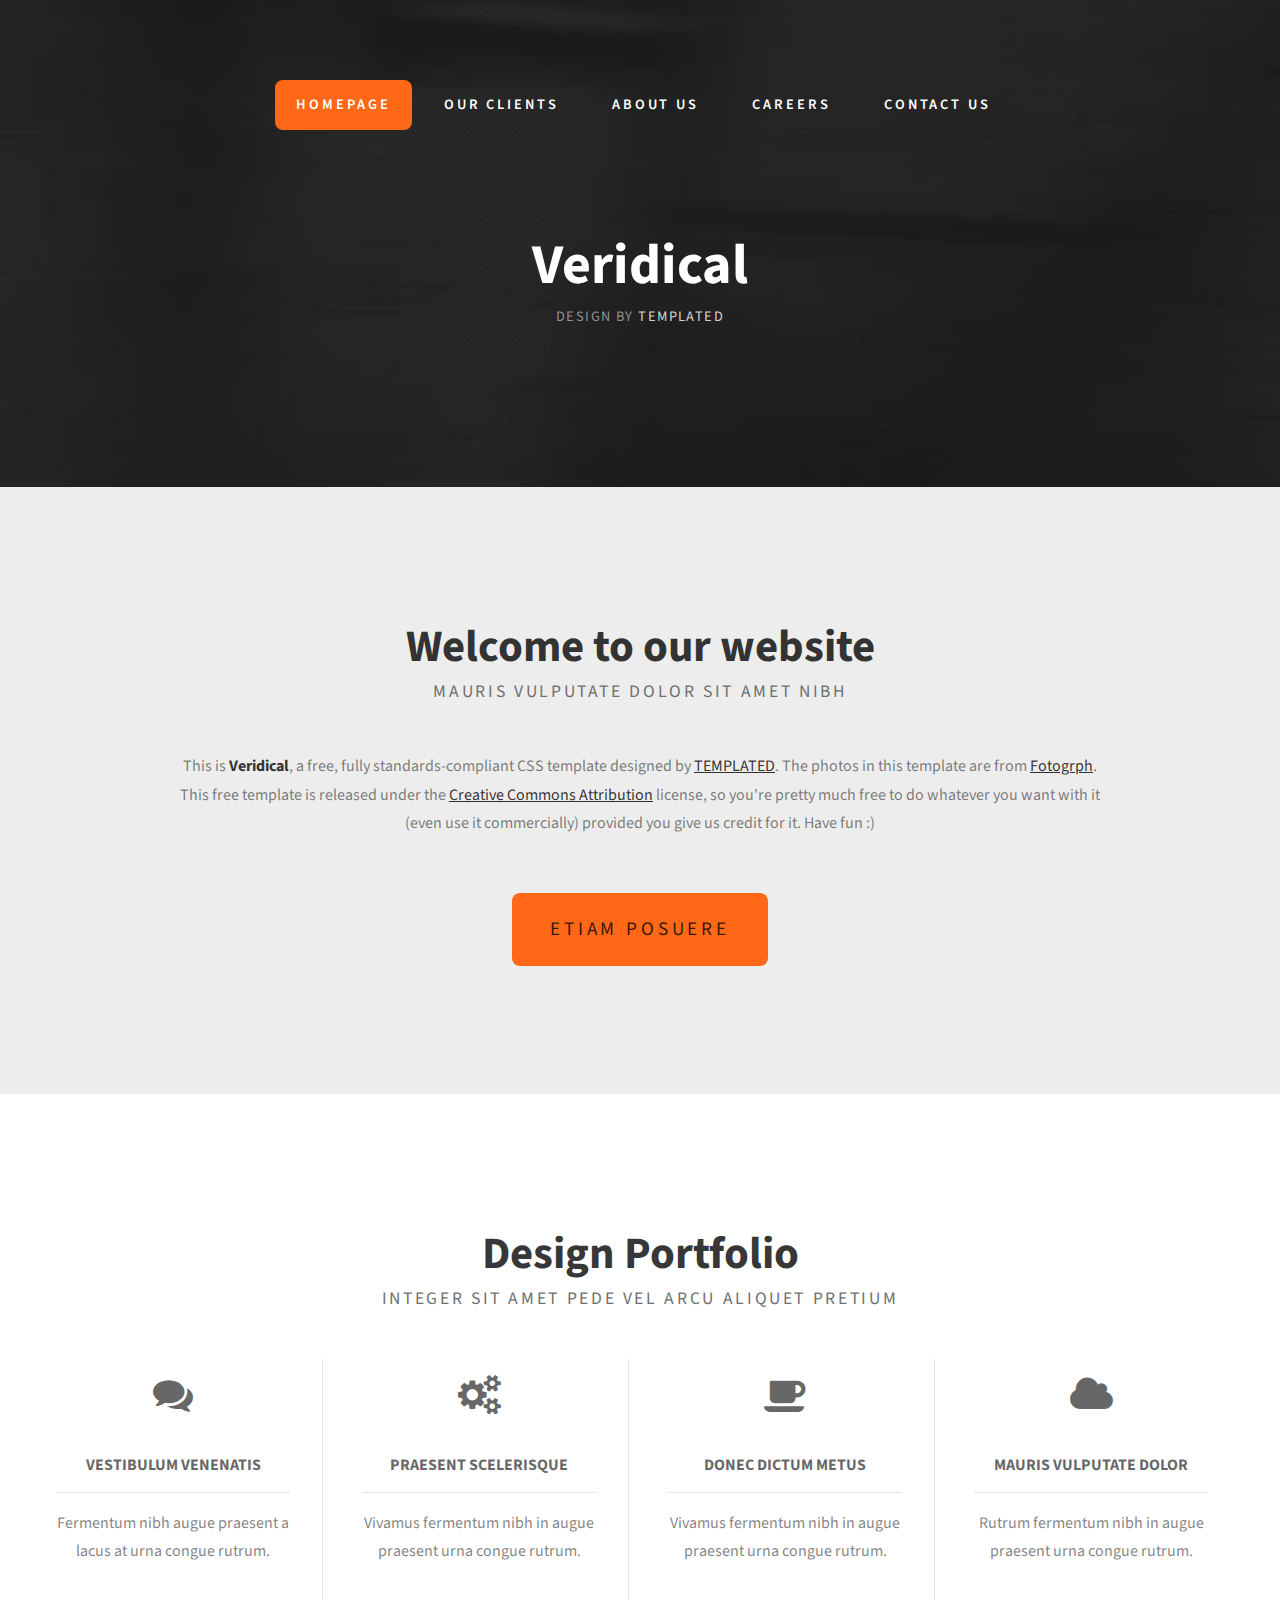
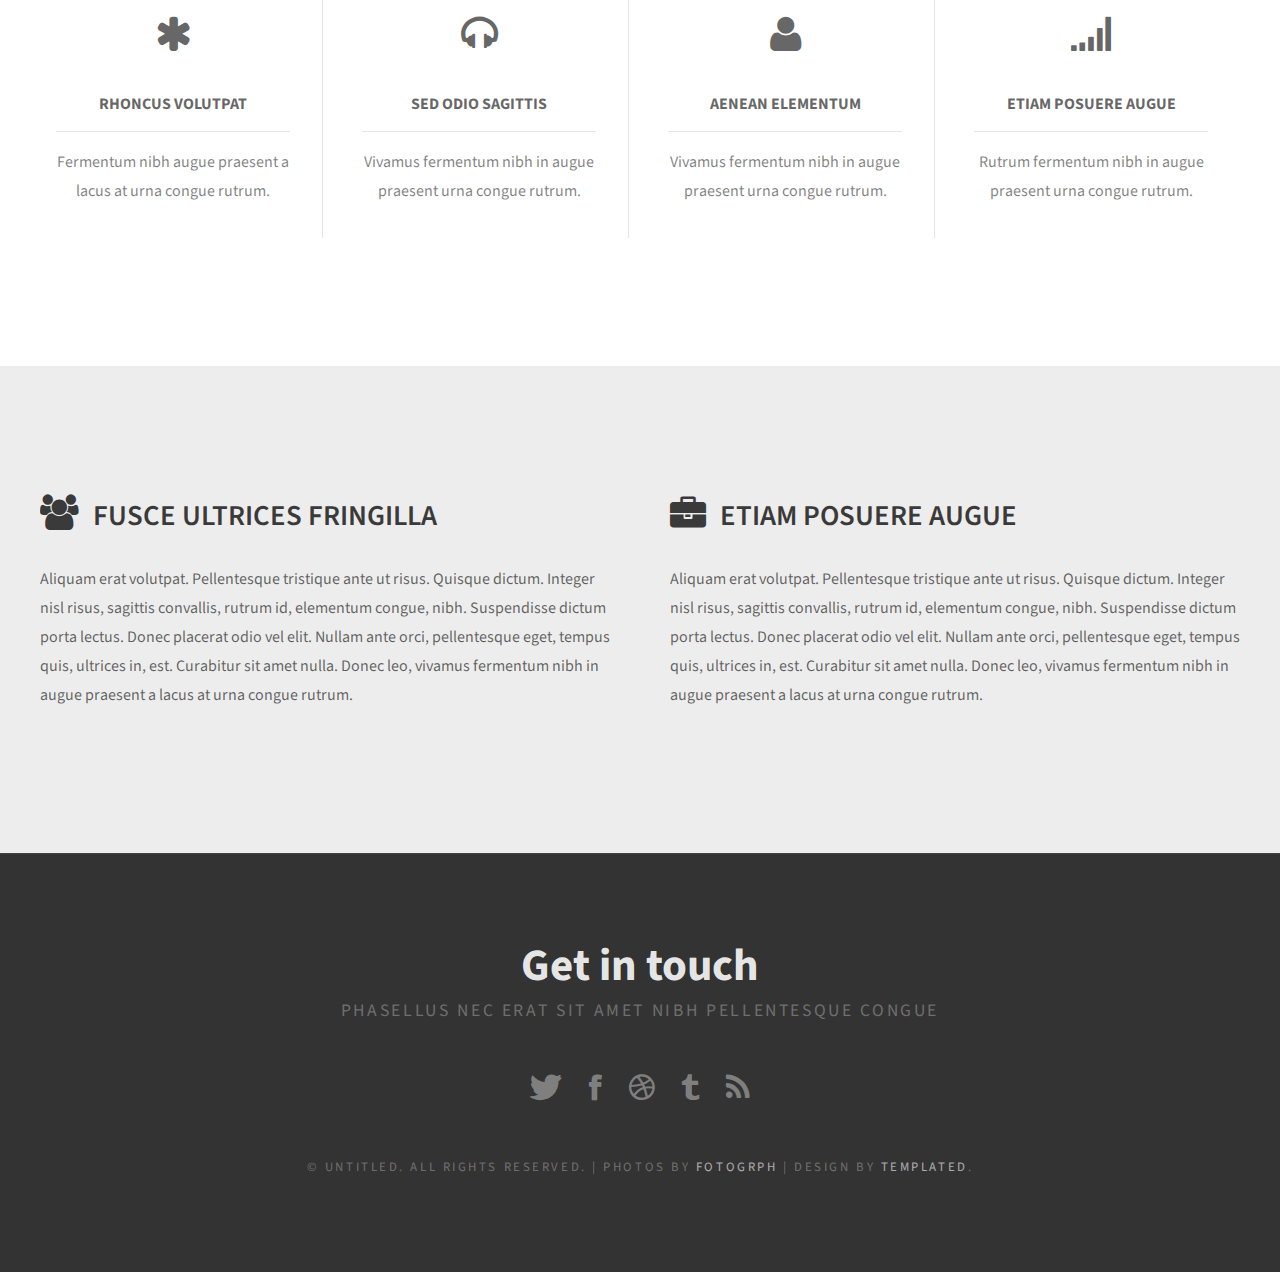
==== index.html @ 0cb5710f "templated" ====
<!DOCTYPE html PUBLIC "-//W3C//DTD XHTML 1.0 Strict//EN" "http://www.w3.org/TR/xhtml1/DTD/xhtml1-strict.dtd">
<!--
Design by TEMPLATED
http://templated.co
Released for free under the Creative Commons Attribution License

Name       : Veridical 
Description: A two-column, fixed-width design with dark color scheme.
Version    : 1.0
Released   : 20131203

-->
<html xmlns="http://www.w3.org/1999/xhtml">
<head>
<meta http-equiv="Content-Type" content="text/html; charset=utf-8" />
<title></title>
<meta name="keywords" content="" />
<meta name="description" content="" />
<link href="http://fonts.googleapis.com/css?family=Source+Sans+Pro:200,300,400,600,700,900" rel="stylesheet" />
<link href="default.css" rel="stylesheet" type="text/css" media="all" />
<link href="fonts.css" rel="stylesheet" type="text/css" media="all" />

<!--[if IE 6]><link href="default_ie6.css" rel="stylesheet" type="text/css" /><![endif]-->

</head>
<body>
<div id="header-wrapper">
	<div id="header" class="container">
		<div id="menu">
			<ul>
				<li class="current_page_item"><a href="#" accesskey="1" title="">Homepage</a></li>
				<li><a href="#" accesskey="2" title="">Our Clients</a></li>
				<li><a href="#" accesskey="3" title="">About Us</a></li>
				<li><a href="#" accesskey="4" title="">Careers</a></li>
				<li><a href="#" accesskey="5" title="">Contact Us</a></li>
			</ul>
		</div>
		<div id="logo">
			<h1><a href="#">Veridical</a></h1>
			<span>Design by <a href="http://templated.co" rel="nofollow">TEMPLATED</a></span> </div>
	</div>
</div>
<div id="wrapper1">
	<div id="welcome" class="container">
		<div class="title">
			<h2>Welcome to our website</h2>
			<span class="byline">Mauris vulputate dolor sit amet nibh</span> </div>
		<div class="content">
			<p>This is <strong>Veridical</strong>, a free, fully standards-compliant CSS template designed by <a href="http://templated.co" rel="nofollow">TEMPLATED</a>. The photos in this template are from <a href="http://fotogrph.com/"> Fotogrph</a>. This free template is released under the <a href="http://templated.co/license">Creative Commons Attribution</a> license, so you're pretty much free to do whatever you want with it (even use it commercially) provided you give us credit for it. Have fun :) </p>
			<a href="#" class="button">Etiam posuere</a> </div>
	</div>
</div>
<div id="wrapper3">
	<div id="portfolio" class="container">
		<div class="title">
			<h2>Design Portfolio</h2>
			<span class="byline">Integer sit amet pede vel arcu aliquet pretium</span> </div>
		<div class="pbox1">
			<div class="column1">
				<div class="box"> <span class="icon icon-comments"></span>
					<h3>Vestibulum venenatis</h3>
					<p>Fermentum nibh augue praesent a lacus at urna congue rutrum.</p>
				</div>
			</div>
			<div class="column2">
				<div class="box"> <span class="icon icon-cogs"></span>
					<h3>Praesent scelerisque</h3>
					<p>Vivamus fermentum nibh in augue praesent urna congue rutrum.</p>
				</div>
			</div>
			<div class="column3">
				<div class="box"> <span class="icon icon-coffee"></span>
					<h3>Donec dictum metus</h3>
					<p>Vivamus fermentum nibh in augue praesent urna congue rutrum.</p>
				</div>
			</div>
			<div class="column4">
				<div class="box"> <span class="icon icon-cloud"></span>
					<h3>Mauris vulputate dolor</h3>
					<p>Rutrum fermentum nibh in augue praesent urna congue rutrum.</p>
				</div>
			</div>
		</div>
		<div class="pbox2">
			<div class="column1">
				<div class="box"> <span class="icon icon-asterisk"></span>
					<h3>Rhoncus volutpat</h3>
					<p>Fermentum nibh augue praesent a lacus at urna congue rutrum.</p>
				</div>
			</div>
			<div class="column2">
				<div class="box"> <span class="icon icon-headphones"></span>
					<h3>Sed odio sagittis</h3>
					<p>Vivamus fermentum nibh in augue praesent urna congue rutrum.</p>
				</div>
			</div>
			<div class="column3">
				<div class="box"> <span class="icon icon-user"></span>
					<h3>Aenean elementum</h3>
					<p>Vivamus fermentum nibh in augue praesent urna congue rutrum.</p>
				</div>
			</div>
			<div class="column4">
				<div class="box"> <span class="icon icon-signal"></span>
					<h3>Etiam posuere augue</h3>
					<p>Rutrum fermentum nibh in augue praesent urna congue rutrum.</p>
				</div>
			</div>
		</div>
	</div>
</div>
<div id="wrapper2">
	<div id="featured" class="container">
		<div class="box1">
			<h2><span class="icon icon-group"></span>Fusce ultrices fringilla</h2>
			<p>Aliquam erat volutpat. Pellentesque tristique ante ut risus. Quisque dictum. Integer nisl risus, sagittis convallis, rutrum id, elementum congue, nibh. Suspendisse dictum porta lectus. Donec placerat odio vel elit. Nullam ante orci, pellentesque eget, tempus quis, ultrices in, est. Curabitur sit amet nulla. Donec leo, vivamus fermentum nibh in augue praesent a lacus at urna congue rutrum.</p>
		</div>
		<div class="box2">
			<h2><span class="icon icon-briefcase"></span>Etiam posuere augue</h2>
			<p>Aliquam erat volutpat. Pellentesque tristique ante ut risus. Quisque dictum. Integer nisl risus, sagittis convallis, rutrum id, elementum congue, nibh. Suspendisse dictum porta lectus. Donec placerat odio vel elit. Nullam ante orci, pellentesque eget, tempus quis, ultrices in, est. Curabitur sit amet nulla. Donec leo, vivamus fermentum nibh in augue praesent a lacus at urna congue rutrum.</p>
		</div>
	</div>
</div>
<div id="copyright">
	<div class="title">
		<h2>Get in touch</h2>
		<span class="byline">Phasellus nec erat sit amet nibh pellentesque congue</span> </div>
	<ul class="contact">
		<li><a href="#" class="icon icon-twitter"><span>Twitter</span></a></li>
		<li><a href="#" class="icon icon-facebook"><span></span></a></li>
		<li><a href="#" class="icon icon-dribbble"><span>Pinterest</span></a></li>
		<li><a href="#" class="icon icon-tumblr"><span>Google+</span></a></li>
		<li><a href="#" class="icon icon-rss"><span>Pinterest</span></a></li>
	</ul>
	<p>&copy; Untitled. All rights reserved. | Photos by <a href="http://fotogrph.com/">Fotogrph</a> | Design by <a href="http://templated.co" rel="nofollow">TEMPLATED</a>.</p>
</div>
</body>
</html>
---- default.css ----
html, body
	{
		height: 100%;
	}
	
	body
	{
		margin: 0px;
		padding: 0px;
		background: #333333;
		font-family: 'Source Sans Pro', sans-serif;
		font-size: 12pt;
		font-weight: 400;
		color: #000000;
	}
	
	
	h1, h2, h3
	{
		margin: 0;
		padding: 0;
	}
	
	p, ol, ul
	{
		margin-top: 0;
	}
	
	ol, ul
	{
		padding: 0;
		list-style: none;
	}
	
	p
	{
		line-height: 180%;
	}
	
	strong
	{
	}
	
	a
	{
		color: #0000FF;
	}
	
	a:hover
	{
		text-decoration: none;
	}
	

	.container
	{
		margin: 0px auto;
		width: 1200px;
	}
	

/*********************************************************************************/
/* Form Style                                                                    */
/*********************************************************************************/

		form
		{
		}
		
			form label
			{
				display: block;
				text-align: left;
				margin-bottom: 0.5em;
			}
			
			form .submit
			{
				margin-top: 2em;
				background: #8DCB89;
				border-radius: 8px;
				line-height: 1.5em;
				font-size: 1.3em;
			}
		
			form input.text,
			form select,
			form textarea
			{
				position: relative;
				-webkit-appearance: none;
				display: block;
				border: 0;
				background: #fff;
				background: rgba(255,255,255,0.75);
				width: 90%;
				border-radius: 0.50em;
				margin: 1em 0em;
				padding: 1em 1em;
				box-shadow: inset 0 0.1em 0.1em 0 rgba(0,0,0,0.05);
				border: solid 1px rgba(0,0,0,0.15);
				-moz-transition: all 0.35s ease-in-out;
				-webkit-transition: all 0.35s ease-in-out;
				-o-transition: all 0.35s ease-in-out;
				-ms-transition: all 0.35s ease-in-out;
				transition: all 0.35s ease-in-out;
				font-family: 'Source Sans Pro', sans-serif;
				font-size: 1em;
				outline: none;
			}

				form input.text:hover,
				form select:hover,
				form textarea:hover
				{
				}

				form input.text:focus,
				form select:focus,
				form textarea:focus
				{
					box-shadow: 0 0 2px 1px #E0E0E0;
					background: #fff;
				}
				
				form textarea
				{
					min-height: 10em;
				}

				form .formerize-placeholder
				{
					color: #555 !important;
				}

				form ::-webkit-input-placeholder
				{
					color: #555 !important;
				}

				form :-moz-placeholder
				{
					color: #555 !important;
				}

				form ::-moz-placeholder
				{
					color: #555 !important;
				}

				form :-ms-input-placeholder
				{
					color: #555 !important;
				}

				form ::-moz-focus-inner
				{
					border: 0;
				}


/*********************************************************************************/
/* Image Style                                                                   */
/*********************************************************************************/

	.image
	{
		display: inline-block;
		border: 1px solid rgba(0,0,0,.1);
	}
	
	.image img
	{
		display: block;
		width: 100%;
	}
	
	.image-full
	{
		display: block;
		width: 100%;
		margin: 0 0 3em 0;
	}
	
	.image-left
	{
		float: left;
		margin: 0 2em 2em 0;
	}
	
	.image-centered
	{
		display: block;
		margin: 0 0 2em 0;
	}
	
	.image-centered img
	{
		margin: 0 auto;
		width: auto;
	}

/*********************************************************************************/
/* List Styles                                                                   */
/*********************************************************************************/

	ul.style1
	{
	}


/*********************************************************************************/
/* Social Icon Styles                                                            */
/*********************************************************************************/

	ul.contact
	{
		margin: 0;
		padding: 0em 0em 3em 0em;
		list-style: none;
	}
	
	ul.contact li
	{
		display: inline-block;
		padding: 0em 0.50em;
		font-size: 1.5em;
	}
	
	ul.contact li span
	{
		display: none;
		margin: 0;
		padding: 0;
	}
	
	ul.contact li a
	{
	}

	ul.contact li a:hover:before
	{
		color: #FFF;
	}
	
	ul.contact li a:before
	{
		display: inline-block;
		text-align: center;
		color: rgba(255,255,255,.4);
	}
	

/*********************************************************************************/
/* Button Style                                                                  */
/*********************************************************************************/

	.button
	{
		display: inline-block;
		margin-top: 2em;
		padding: 1em 2em 1em 2em;
		background: #ff6816;
		border-radius: 8px;
		letter-spacing: 0.20em;
		line-height: 1.8em;
		text-decoration: none;
		text-transform: uppercase;
		font-weight: 400;
		font-size: 1.2em;
		color: #FFF;
	}
	
	.button:before
	{
		display: inline-block;
		background: #8DCB89;
		margin-right: 1em;
		width: 40px;
		height: 40px;
		line-height: 40px;
		border-radius: 20px;
		text-align: center;
		color: #272925;
	}
	
	.button-small
	{
		padding: 0.9em 2em;
		background: #8DCB89;
		border-radius: 5px;
		line-height: 1.8em;
		font-size: 1em;
	}
		
/*********************************************************************************/
/* Heading Titles                                                                */
/*********************************************************************************/

	.title
	{
		margin-bottom: 3em;
	}
	
	.title h2
	{
		font-size: 2.8em;
		color: rgba(255,255,255,0.9);
	}
	
	.title .byline
	{
		letter-spacing: 0.15em;
		text-transform: uppercase;
		font-weight: 400;
		font-size: 1.1em;
		color: #6F6F6F;
	}

/*********************************************************************************/
/* Header                                                                        */
/*********************************************************************************/

	#header-wrapper
	{
		overflow: hidden;
		padding: 5em 0em;
		background: #8DCB89 url(images/header.jpg) no-repeat center;
		background-size: cover;
	}

	#header
	{
	}

/*********************************************************************************/
/* Logo                                                                          */
/*********************************************************************************/

	#logo
	{
		padding: 5em 0em;
		text-align: center;
	}
	
	#logo h1
	{
		font-size: 3.5em;
	}
	
	#logo a
	{
		text-decoration: none;
		color: #FFF;
	}
	
	#logo span
	{
		letter-spacing: 0.10em;
		text-transform: uppercase;
		font-size: 0.90em;
		color: rgba(255,255,255,0.5);
	}

	#logo span a
	{
		color: rgba(255,255,255,0.8);
	}
	
	

/*********************************************************************************/
/* Menu                                                                          */
/*********************************************************************************/

	#menu
	{
	}
	
	#menu ul
	{
		text-align: center;
	}
	
	#menu li
	{
		display: inline-block;
	}
	
	#menu li a, #menu li span
	{
		display: inline-block;
		margin-left: 0.50em;
		padding: 1em 1.5em;
		letter-spacing: 0.20em;
		text-decoration: none;
		font-size: 0.90em;
		font-weight: 600;
		text-transform: uppercase;
		outline: 0;
		color: #FFF;
	}
	
	#menu li:hover a, #menu li.active a, #menu li.active span
	{
	}
	
	#menu .current_page_item a
	{
		background: #ff6816;
		border-radius: 8px;
		color: #FFF;
	}
	

/*********************************************************************************/
/* Banner                                                                        */
/*********************************************************************************/

	#banner
	{
	}

/*********************************************************************************/
/* Wrapper                                                                       */
/*********************************************************************************/

	#wrapper1
	{
		background: #EDEDED;
	}

	#wrapper2
	{
		background: #EDEDED;
	}

	#wrapper3
	{
		overflow: hidden;
		padding: 8em 0em;
		background: #FFF;
	}
	
	#wrapper4
	{
		overflow: hidden;
		padding: 8em 0em;
		background: #E74E59;
	}

/*********************************************************************************/
/* Welcome                                                                       */
/*********************************************************************************/

	#welcome
	{
		overflow: hidden;
		padding: 8em 0em;
		text-align: center;
		color: rgba(0,0,0,0.5);
	}
	
	#welcome .content
	{
		padding: 0em 8em;
	}

	#welcome .title
	{
		text-align: center;
	}

	#welcome .title h2
	{
		color: rgba(0,0,0,0.8);
	}
	
	#welcome a,
	#welcome strong
	{
		color: rgba(0,0,0,0.8);
	}

/*********************************************************************************/
/* Page                                                                          */
/*********************************************************************************/

	#page
	{
	}

/*********************************************************************************/
/* Content                                                                       */
/*********************************************************************************/

	#content
	{
	}

/*********************************************************************************/
/* Sidebar                                                                       */
/*********************************************************************************/

	#sidebar
	{
	}

/*********************************************************************************/
/* Footer                                                                        */
/*********************************************************************************/

	#footer
	{
		text-align: center;
	}

	
	#footer .title span
	{
		color: rgba(255,255,255,0.4);
	}

/*********************************************************************************/
/* Copyright                                                                     */
/*********************************************************************************/

	#copyright
	{
		overflow: hidden;
		padding: 5em 0em;
		border-top: 1px solid rgba(255,255,255,0.08);
		text-align: center;
	}
	
	#copyright p
	{
		letter-spacing: 0.20em;
		text-align: center;
		text-transform: uppercase;
		font-size: 0.80em;
		color: rgba(255,255,255,0.3);
	}
	
	#copyright a
	{
		text-decoration: none;
		color: rgba(255,255,255,0.6);
	}

/*********************************************************************************/
/* Newsletter                                                                    */
/*********************************************************************************/

	#newsletter
	{
		overflow: hidden;
		padding: 8em 0em;
		background: #EDEDED;
		text-align: center;
	}
	
	#newsletter .title h2
	{
		color: rgba(0,0,0,0.8);
	}
	
	#newsletter .content
	{
		width: 600px;
		margin: 0px auto;
	}
	
/*********************************************************************************/
/* Portfolio                                                                     */
/*********************************************************************************/

	#portfolio
	{
	}
	
	#portfolio .pbox1,
	#portfolio .pbox2
	{
		overflow: hidden;
	}
	
	#portfolio .box
	{
		padding: 1em 2em 1em 1em;
		text-align: center;
		color: rgba(0,0,0,0.5);
	}
	
	#portfolio h3
	{
		display: block;
		margin-bottom: 1em;
		padding-bottom: 1em;
		border-bottom: 1px solid rgba(0,0,0,0.1);
		text-transform: uppercase;
		font-size: 1em;
		color: rgba(0,0,0,0.6);
	}

	#portfolio .title
	{
		text-align: center;
	}

	#portfolio .title h2
	{
		color: rgba(0,0,0,0.8);
	}

	#portfolio .icon
	{
		display: block;
		margin-bottom: 1em;
		font-size: 2em;
		color: rgba(0,0,0,0.6);
	}
	
	.column1,
	.column2,
	.column3,
	.column4
	{
		width: 282px;
	}
	
	.column1,
	.column2,
	.column3
	{
		float: left;
		margin-right: 23px;
		border-right: 1px solid rgba(0,0,0,0.1);
	}
	
	.column4
	{
		float: right;
	}
	
/*********************************************************************************/
/* Featured                                                                     */
/*********************************************************************************/

	#featured
	{
		overflow: hidden;
		padding: 8em 0em;
	}
	
	#featured .box1,
	#featured .box2
	{
		width: 570px;
		color: rgba(0,0,0,0.6);
	}
	
	#featured .box1
	{
		float: left;
	}

	#featured .box2
	{
		float: right;
	}

	#featured .box1 h2,
	#featured .box2 h2
	{
		margin-bottom: 1em;
		text-transform: uppercase;
		font-size: 1.8em;
		font-weight: 600;
		color: #3a3a3a;
	}
	
	#featured .box1 span,
	#featured .box2 span
	{
		padding-right: 0.50em;
	}
---- fonts.css ----
@charset 'UTF-8';

@font-face
{
	font-family: 'FontAwesome';
	src: url('fonts/fontawesome-webfont.eot?v=3.0.1');
	src: url('fonts/fontawesome-webfont.eot?#iefix&v=3.0.1') format('embedded-opentype'),
	     url('fonts/fontawesome-webfont.woff?v=3.0.1') format('woff'),
	     url('fonts/fontawesome-webfont.ttf?v=3.0.1') format('truetype'),
	     url('fonts/fontawesome-webfont.svg#FontAwesome') format('svg');
	font-weight: normal;
	font-style: normal;
}

@font-face
{
	font-family: 'Font-Awesome-Social';
	src: url('fonts/fontawesome-social-webfont.eot');
	src: url('fonts/fontawesome-social-webfont.eot?#iefix') format('embedded-opentype'),
	     url('fonts/fontawesome-social-webfont.woff') format('woff'),
		 url('fonts/fontawesome-social-webfont.ttf') format('truetype'),
		 url('fonts/fontawesome-social-webfont.svg#Font-Awesome-More') format('svg');
	font-weight: normal;
	font-style: normal;
}

/*********************************************************************************/
/* Icons                                                                         */
/*********************************************************************************/

	/*
		Powered by:
		
		Font Awesome (http://fortawesome.github.com/Font-Awesome/)
		Font Awesome More (http://gregoryloucas.github.com/Font-Awesome-More/)
	*/

	.icon
	{
		text-decoration: none;
	}

		.icon:before
		{
			font-size: 1.25em;
			text-decoration: none;
			font-family: FontAwesome;
			font-weight: normal;
			font-style: normal;
			-webkit-text-rendering: optimizeLegibility;
			-moz-text-rendering: optimizeLegibility;
			-ms-text-rendering: optimizeLegibility;
			-o-text-rendering: optimizeLegibility;
			text-rendering: optimizeLegibility;
			-webkit-font-smoothing: antialiased;
			-moz-font-smoothing: antialiased;
			-ms-font-smoothing: antialiased;
			-o-font-smoothing: antialiased;
			font-smoothing: antialiased;
			-webkit-font-feature-settings: "liga" 1, "dlig" 1;
			-moz-font-feature-settings: "liga=1, dlig=1";
			-ms-font-feature-settings: "liga" 1, "dlig" 1;
			-o-font-feature-settings: "liga" 1, "dlig" 1;
			font-feature-settings: "liga" 1, "dlig" 1;
		}

		.icon-glass:before                { content: "\f000"; }
		.icon-music:before                { content: "\f001"; }
		.icon-search:before               { content: "\f002"; }
		.icon-envelope:before             { content: "\f003"; }
		.icon-heart:before                { content: "\f004"; }
		.icon-star:before                 { content: "\f005"; }
		.icon-star-empty:before           { content: "\f006"; }
		.icon-user:before                 { content: "\f007"; }
		.icon-film:before                 { content: "\f008"; }
		.icon-th-large:before             { content: "\f009"; }
		.icon-th:before                   { content: "\f00a"; }
		.icon-th-list:before              { content: "\f00b"; }
		.icon-ok:before                   { content: "\f00c"; }
		.icon-remove:before               { content: "\f00d"; }
		.icon-zoom-in:before              { content: "\f00e"; }

		.icon-zoom-out:before             { content: "\f010"; }
		.icon-off:before                  { content: "\f011"; }
		.icon-signal:before               { content: "\f012"; }
		.icon-cog:before                  { content: "\f013"; }
		.icon-trash:before                { content: "\f014"; }
		.icon-home:before                 { content: "\f015"; }
		.icon-file:before                 { content: "\f016"; }
		.icon-time:before                 { content: "\f017"; }
		.icon-road:before                 { content: "\f018"; }
		.icon-download-alt:before         { content: "\f019"; }
		.icon-download:before             { content: "\f01a"; }
		.icon-upload:before               { content: "\f01b"; }
		.icon-inbox:before                { content: "\f01c"; }
		.icon-play-circle:before          { content: "\f01d"; }
		.icon-repeat:before               { content: "\f01e"; }

		/* \f020 doesn't work in Safari. all shifted one down */
		.icon-refresh:before              { content: "\f021"; }
		.icon-list-alt:before             { content: "\f022"; }
		.icon-lock:before                 { content: "\f023"; }
		.icon-flag:before                 { content: "\f024"; }
		.icon-headphones:before           { content: "\f025"; }
		.icon-volume-off:before           { content: "\f026"; }
		.icon-volume-down:before          { content: "\f027"; }
		.icon-volume-up:before            { content: "\f028"; }
		.icon-qrcode:before               { content: "\f029"; }
		.icon-barcode:before              { content: "\f02a"; }
		.icon-tag:before                  { content: "\f02b"; }
		.icon-tags:before                 { content: "\f02c"; }
		.icon-book:before                 { content: "\f02d"; }
		.icon-bookmark:before             { content: "\f02e"; }
		.icon-print:before                { content: "\f02f"; }

		.icon-camera:before               { content: "\f030"; }
		.icon-font:before                 { content: "\f031"; }
		.icon-bold:before                 { content: "\f032"; }
		.icon-italic:before               { content: "\f033"; }
		.icon-text-height:before          { content: "\f034"; }
		.icon-text-width:before           { content: "\f035"; }
		.icon-align-left:before           { content: "\f036"; }
		.icon-align-center:before         { content: "\f037"; }
		.icon-align-right:before          { content: "\f038"; }
		.icon-align-justify:before        { content: "\f039"; }
		.icon-list:before                 { content: "\f03a"; }
		.icon-indent-left:before          { content: "\f03b"; }
		.icon-indent-right:before         { content: "\f03c"; }
		.icon-facetime-video:before       { content: "\f03d"; }
		.icon-picture:before              { content: "\f03e"; }

		.icon-pencil:before               { content: "\f040"; }
		.icon-map-marker:before           { content: "\f041"; }
		.icon-adjust:before               { content: "\f042"; }
		.icon-tint:before                 { content: "\f043"; }
		.icon-edit:before                 { content: "\f044"; }
		.icon-share:before                { content: "\f045"; }
		.icon-check:before                { content: "\f046"; }
		.icon-move:before                 { content: "\f047"; }
		.icon-step-backward:before        { content: "\f048"; }
		.icon-fast-backward:before        { content: "\f049"; }
		.icon-backward:before             { content: "\f04a"; }
		.icon-play:before                 { content: "\f04b"; }
		.icon-pause:before                { content: "\f04c"; }
		.icon-stop:before                 { content: "\f04d"; }
		.icon-forward:before              { content: "\f04e"; }

		.icon-fast-forward:before         { content: "\f050"; }
		.icon-step-forward:before         { content: "\f051"; }
		.icon-eject:before                { content: "\f052"; }
		.icon-chevron-left:before         { content: "\f053"; }
		.icon-chevron-right:before        { content: "\f054"; }
		.icon-plus-sign:before            { content: "\f055"; }
		.icon-minus-sign:before           { content: "\f056"; }
		.icon-remove-sign:before          { content: "\f057"; }
		.icon-ok-sign:before              { content: "\f058"; }
		.icon-question-sign:before        { content: "\f059"; }
		.icon-info-sign:before            { content: "\f05a"; }
		.icon-screenshot:before           { content: "\f05b"; }
		.icon-remove-circle:before        { content: "\f05c"; }
		.icon-ok-circle:before            { content: "\f05d"; }
		.icon-ban-circle:before           { content: "\f05e"; }

		.icon-arrow-left:before           { content: "\f060"; }
		.icon-arrow-right:before          { content: "\f061"; }
		.icon-arrow-up:before             { content: "\f062"; }
		.icon-arrow-down:before           { content: "\f063"; }
		.icon-share-alt:before            { content: "\f064"; }
		.icon-resize-full:before          { content: "\f065"; }
		.icon-resize-small:before         { content: "\f066"; }
		.icon-plus:before                 { content: "\f067"; }
		.icon-minus:before                { content: "\f068"; }
		.icon-asterisk:before             { content: "\f069"; }
		.icon-exclamation-sign:before     { content: "\f06a"; }
		.icon-gift:before                 { content: "\f06b"; }
		.icon-leaf:before                 { content: "\f06c"; }
		.icon-fire:before                 { content: "\f06d"; }
		.icon-eye-open:before             { content: "\f06e"; }

		.icon-eye-close:before            { content: "\f070"; }
		.icon-warning-sign:before         { content: "\f071"; }
		.icon-plane:before                { content: "\f072"; }
		.icon-calendar:before             { content: "\f073"; }
		.icon-random:before               { content: "\f074"; }
		.icon-comment:before              { content: "\f075"; }
		.icon-magnet:before               { content: "\f076"; }
		.icon-chevron-up:before           { content: "\f077"; }
		.icon-chevron-down:before         { content: "\f078"; }
		.icon-retweet:before              { content: "\f079"; }
		.icon-shopping-cart:before        { content: "\f07a"; }
		.icon-folder-close:before         { content: "\f07b"; }
		.icon-folder-open:before          { content: "\f07c"; }
		.icon-resize-vertical:before      { content: "\f07d"; }
		.icon-resize-horizontal:before    { content: "\f07e"; }

		.icon-bar-chart:before            { content: "\f080"; }
		.icon-twitter-sign:before         { content: "\f081"; }
		.icon-facebook-sign:before        { content: "\f082"; }
		.icon-camera-retro:before         { content: "\f083"; }
		.icon-key:before                  { content: "\f084"; }
		.icon-cogs:before                 { content: "\f085"; }
		.icon-comments:before             { content: "\f086"; }
		.icon-thumbs-up:before            { content: "\f087"; }
		.icon-thumbs-down:before          { content: "\f088"; }
		.icon-star-half:before            { content: "\f089"; }
		.icon-heart-empty:before          { content: "\f08a"; }
		.icon-signout:before              { content: "\f08b"; }
		.icon-linkedin-sign:before        { content: "\f08c"; }
		.icon-pushpin:before              { content: "\f08d"; }
		.icon-external-link:before        { content: "\f08e"; }

		.icon-signin:before               { content: "\f090"; }
		.icon-trophy:before               { content: "\f091"; }
		.icon-github-sign:before          { content: "\f092"; }
		.icon-upload-alt:before           { content: "\f093"; }
		.icon-lemon:before                { content: "\f094"; }
		.icon-phone:before                { content: "\f095"; }
		.icon-check-empty:before          { content: "\f096"; }
		.icon-bookmark-empty:before       { content: "\f097"; }
		.icon-phone-sign:before           { content: "\f098"; }
		.icon-twitter:before              { content: "\f099"; }
		.icon-facebook:before             { content: "\f09a"; }
		.icon-github:before               { content: "\f09b"; }
		.icon-unlock:before               { content: "\f09c"; }
		.icon-credit-card:before          { content: "\f09d"; }
		.icon-rss:before                  { content: "\f09e"; }

		.icon-hdd:before                  { content: "\f0a0"; }
		.icon-bullhorn:before             { content: "\f0a1"; }
		.icon-bell:before                 { content: "\f0a2"; }
		.icon-certificate:before          { content: "\f0a3"; }
		.icon-hand-right:before           { content: "\f0a4"; }
		.icon-hand-left:before            { content: "\f0a5"; }
		.icon-hand-up:before              { content: "\f0a6"; }
		.icon-hand-down:before            { content: "\f0a7"; }
		.icon-circle-arrow-left:before    { content: "\f0a8"; }
		.icon-circle-arrow-right:before   { content: "\f0a9"; }
		.icon-circle-arrow-up:before      { content: "\f0aa"; }
		.icon-circle-arrow-down:before    { content: "\f0ab"; }
		.icon-globe:before                { content: "\f0ac"; }
		.icon-wrench:before               { content: "\f0ad"; }
		.icon-tasks:before                { content: "\f0ae"; }

		.icon-filter:before               { content: "\f0b0"; }
		.icon-briefcase:before            { content: "\f0b1"; }
		.icon-fullscreen:before           { content: "\f0b2"; }

		.icon-group:before                { content: "\f0c0"; }
		.icon-link:before                 { content: "\f0c1"; }
		.icon-cloud:before                { content: "\f0c2"; }
		.icon-beaker:before               { content: "\f0c3"; }
		.icon-cut:before                  { content: "\f0c4"; }
		.icon-copy:before                 { content: "\f0c5"; }
		.icon-paper-clip:before           { content: "\f0c6"; }
		.icon-save:before                 { content: "\f0c7"; }
		.icon-sign-blank:before           { content: "\f0c8"; }
		.icon-reorder:before              { content: "\f0c9"; }
		.icon-list-ul:before              { content: "\f0ca"; }
		.icon-list-ol:before              { content: "\f0cb"; }
		.icon-strikethrough:before        { content: "\f0cc"; }
		.icon-underline:before            { content: "\f0cd"; }
		.icon-table:before                { content: "\f0ce"; }

		.icon-magic:before                { content: "\f0d0"; }
		.icon-truck:before                { content: "\f0d1"; }
		.icon-pinterest:before            { content: "\f0d2"; }
		.icon-pinterest-sign:before       { content: "\f0d3"; }
		.icon-google-plus-sign:before     { content: "\f0d4"; }
		.icon-google-plus:before          { content: "\f0d5"; }
		.icon-money:before                { content: "\f0d6"; }
		.icon-caret-down:before           { content: "\f0d7"; }
		.icon-caret-up:before             { content: "\f0d8"; }
		.icon-caret-left:before           { content: "\f0d9"; }
		.icon-caret-right:before          { content: "\f0da"; }
		.icon-columns:before              { content: "\f0db"; }
		.icon-sort:before                 { content: "\f0dc"; }
		.icon-sort-down:before            { content: "\f0dd"; }
		.icon-sort-up:before              { content: "\f0de"; }

		.icon-envelope-alt:before         { content: "\f0e0"; }
		.icon-linkedin:before             { content: "\f0e1"; }
		.icon-undo:before                 { content: "\f0e2"; }
		.icon-legal:before                { content: "\f0e3"; }
		.icon-dashboard:before            { content: "\f0e4"; }
		.icon-comment-alt:before          { content: "\f0e5"; }
		.icon-comments-alt:before         { content: "\f0e6"; }
		.icon-bolt:before                 { content: "\f0e7"; }
		.icon-sitemap:before              { content: "\f0e8"; }
		.icon-umbrella:before             { content: "\f0e9"; }
		.icon-paste:before                { content: "\f0ea"; }
		.icon-lightbulb:before            { content: "\f0eb"; }
		.icon-exchange:before             { content: "\f0ec"; }
		.icon-cloud-download:before       { content: "\f0ed"; }
		.icon-cloud-upload:before         { content: "\f0ee"; }

		.icon-user-md:before              { content: "\f0f0"; }
		.icon-stethoscope:before          { content: "\f0f1"; }
		.icon-suitcase:before             { content: "\f0f2"; }
		.icon-bell-alt:before             { content: "\f0f3"; }
		.icon-coffee:before               { content: "\f0f4"; }
		.icon-food:before                 { content: "\f0f5"; }
		.icon-file-alt:before             { content: "\f0f6"; }
		.icon-building:before             { content: "\f0f7"; }
		.icon-hospital:before             { content: "\f0f8"; }
		.icon-ambulance:before            { content: "\f0f9"; }
		.icon-medkit:before               { content: "\f0fa"; }
		.icon-fighter-jet:before          { content: "\f0fb"; }
		.icon-beer:before                 { content: "\f0fc"; }
		.icon-h-sign:before               { content: "\f0fd"; }
		.icon-plus-sign-alt:before        { content: "\f0fe"; }

		.icon-double-angle-left:before    { content: "\f100"; }
		.icon-double-angle-right:before   { content: "\f101"; }
		.icon-double-angle-up:before      { content: "\f102"; }
		.icon-double-angle-down:before    { content: "\f103"; }
		.icon-angle-left:before           { content: "\f104"; }
		.icon-angle-right:before          { content: "\f105"; }
		.icon-angle-up:before             { content: "\f106"; }
		.icon-angle-down:before           { content: "\f107"; }
		.icon-desktop:before              { content: "\f108"; }
		.icon-laptop:before               { content: "\f109"; }
		.icon-tablet:before               { content: "\f10a"; }
		.icon-mobile-phone:before         { content: "\f10b"; }
		.icon-circle-blank:before         { content: "\f10c"; }
		.icon-quote-left:before           { content: "\f10d"; }
		.icon-quote-right:before          { content: "\f10e"; }

		.icon-spinner:before              { content: "\f110"; }
		.icon-circle:before               { content: "\f111"; }
		.icon-reply:before                { content: "\f112"; }
		.icon-github-alt:before           { content: "\f113"; }
		.icon-folder-close-alt:before     { content: "\f114"; }
		.icon-folder-open-alt:before      { content: "\f115"; }

		.icon-blogger-sign:before,.icon-blogger:before,.icon-delicious:before,.icon-dribbble-sign:before,.icon-dribbble:before,.icon-dropbox:before,.icon-drupal:before,.icon-evernote-sign:before,.icon-evernote:before,.icon-flickr-sign:before,.icon-flickr:before,.icon-forrst-sign:before,.icon-forrst:before,.icon-foursquare-sign:before,.icon-foursquare:before,.icon-git-fork:before,.icon-hacker-news:before,.icon-instagram:before,.icon-lastfm-sign:before,.icon-lastfm:before,.icon-paypal:before,.icon-picasa-sign:before,.icon-picasa:before,.icon-reddit:before,.icon-share-this-sign:before,.icon-share-this:before,.icon-skype:before,.icon-soundcloud:before,.icon-spotify:before,.icon-stack-overflow:before,.icon-tumblr-sign:before,.icon-tumblr:before,.icon-vimeo-sign:before,.icon-vimeo:before,.icon-wordpress-sign:before,.icon-wordpress:before,.icon-yelp-sign:before,.icon-yelp:before,.icon-youtube-sign:before,.icon-youtube:before              {font-family:'Font-Awesome-Social'; }

		.icon-dropbox:before              { content: "\f300"; }
		.icon-drupal:before               { content: "\f301"; }
		.icon-git-fork:before             { content: "\f302"; }
		.icon-instagram:before            { content: "\f303"; }
		.icon-share-this-sign:before      { content: "\f304"; }
		.icon-share-this:before           { content: "\f305"; }
		.icon-foursquare-sign:before      { content: "\f306"; }
		.icon-foursquare:before           { content: "\f307"; }
		.icon-hacker-news:before          { content: "\f308"; }
		.icon-skype:before                { content: "\f309"; }
		.icon-spotify:before              { content: "\f30a"; }
		.icon-soundcloud:before           { content: "\f30b"; }
		.icon-paypal:before               { content: "\f30c"; }
		.icon-youtube-sign:before         { content: "\f30d"; }
		.icon-youtube:before              { content: "\f30e"; }
		.icon-reddit:before               { content: "\f30f"; }
		.icon-blogger-sign:before         { content: "\f310"; }
		.icon-blogger:before              { content: "\f311"; }
		.icon-dribbble-sign:before        { content: "\f312"; }
		.icon-dribbble:before             { content: "\f313"; }
		.icon-evernote-sign:before        { content: "\f314"; }
		.icon-evernote:before             { content: "\f315"; }
		.icon-flickr-sign:before          { content: "\f316"; }
		.icon-flickr:before               { content: "\f317"; }
		.icon-forrst-sign:before          { content: "\f318"; }
		.icon-forrst:before               { content: "\f319"; }
		.icon-delicious:before            { content: "\f31a"; }
		.icon-lastfm-sign:before          { content: "\f31b"; }
		.icon-lastfm:before               { content: "\f31c"; }
		.icon-picasa-sign:before          { content: "\f31d"; }
		.icon-picasa:before               { content: "\f31e"; }
		.icon-stack-overflow:before       { content: "\f320"; }
		.icon-tumblr-sign:before          { content: "\f321"; }
		.icon-tumblr:before               { content: "\f322"; }
		.icon-vimeo-sign:before           { content: "\f323"; }
		.icon-vimeo:before                { content: "\f324"; }
		.icon-wordpress-sign:before       { content: "\f325"; }
		.icon-wordpress:before            { content: "\f326"; }
		.icon-yelp-sign:before            { content: "\f327"; }
		.icon-yelp:before                 { content: "\f328"; }
		.icon-cloud-upload:before		  { content: "\f0ee"; }
		.icon-cloud-download:before		  { content: "\f0ed"; }
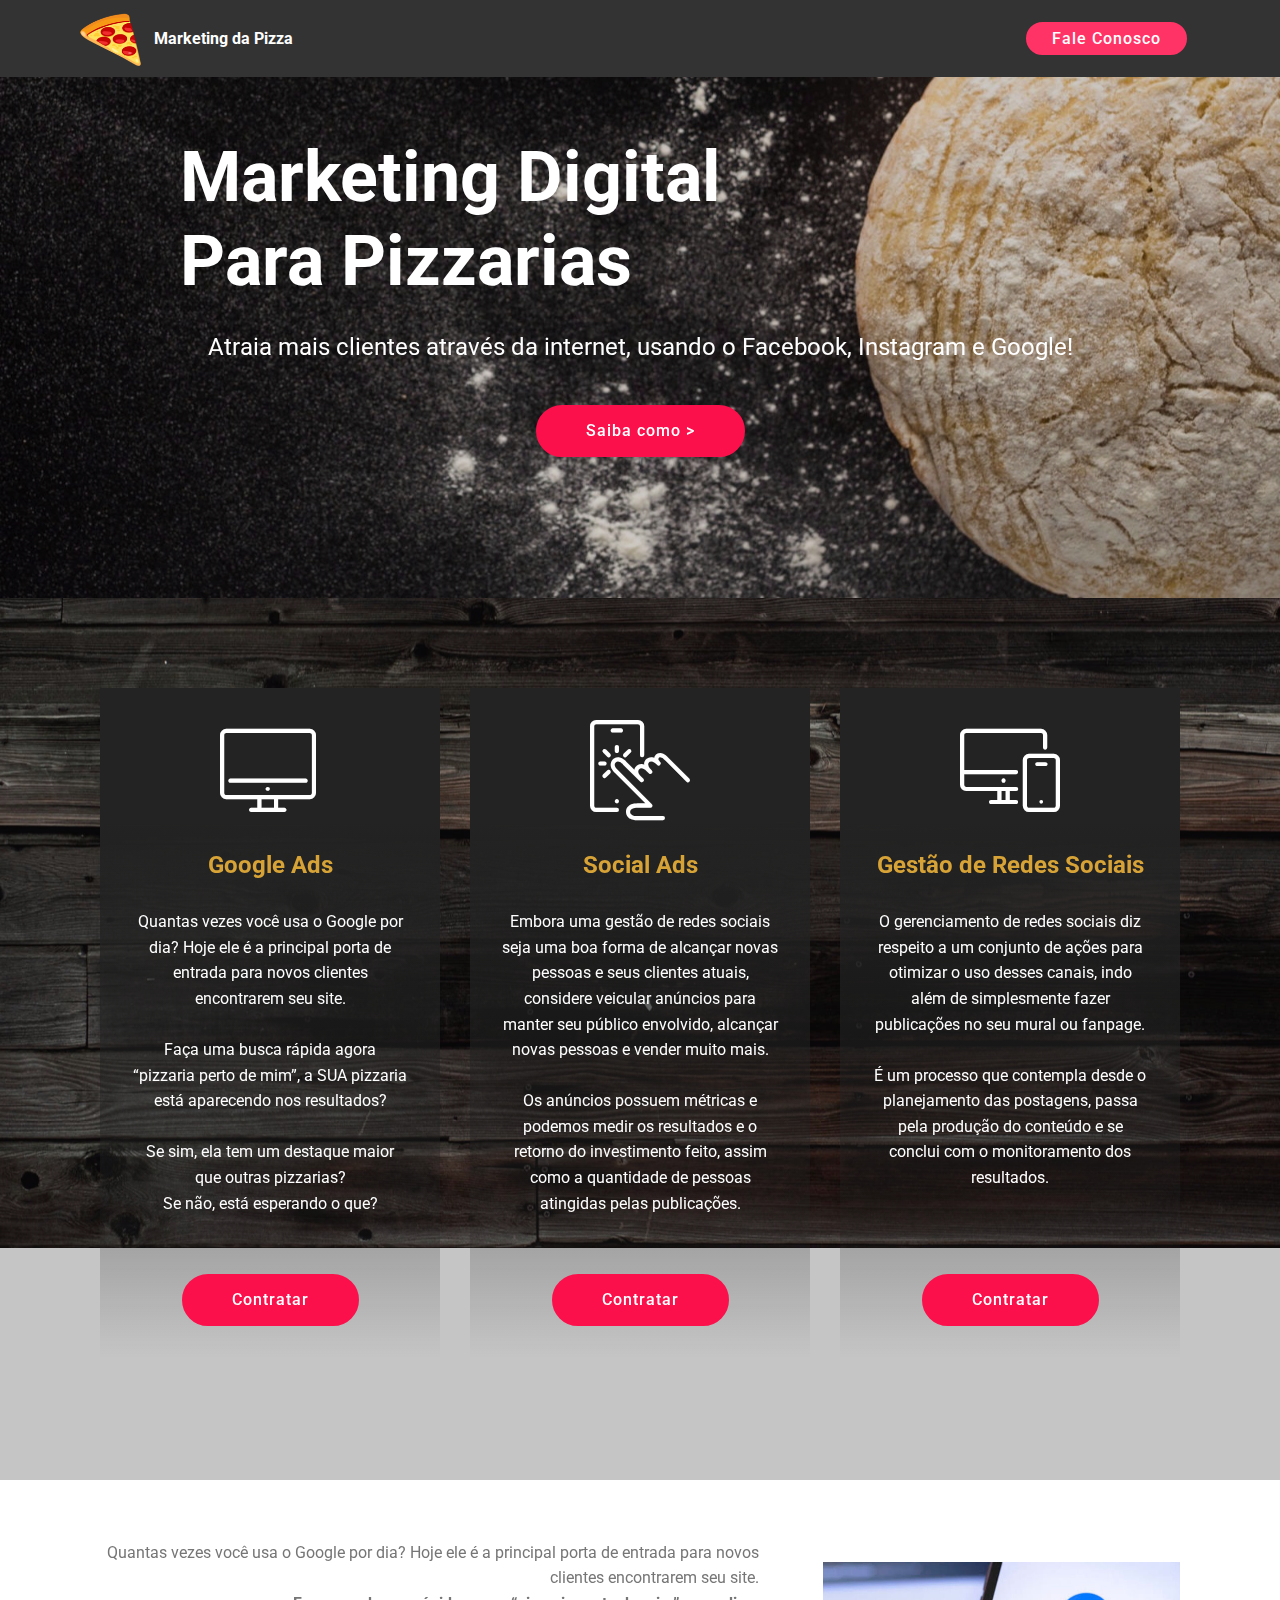
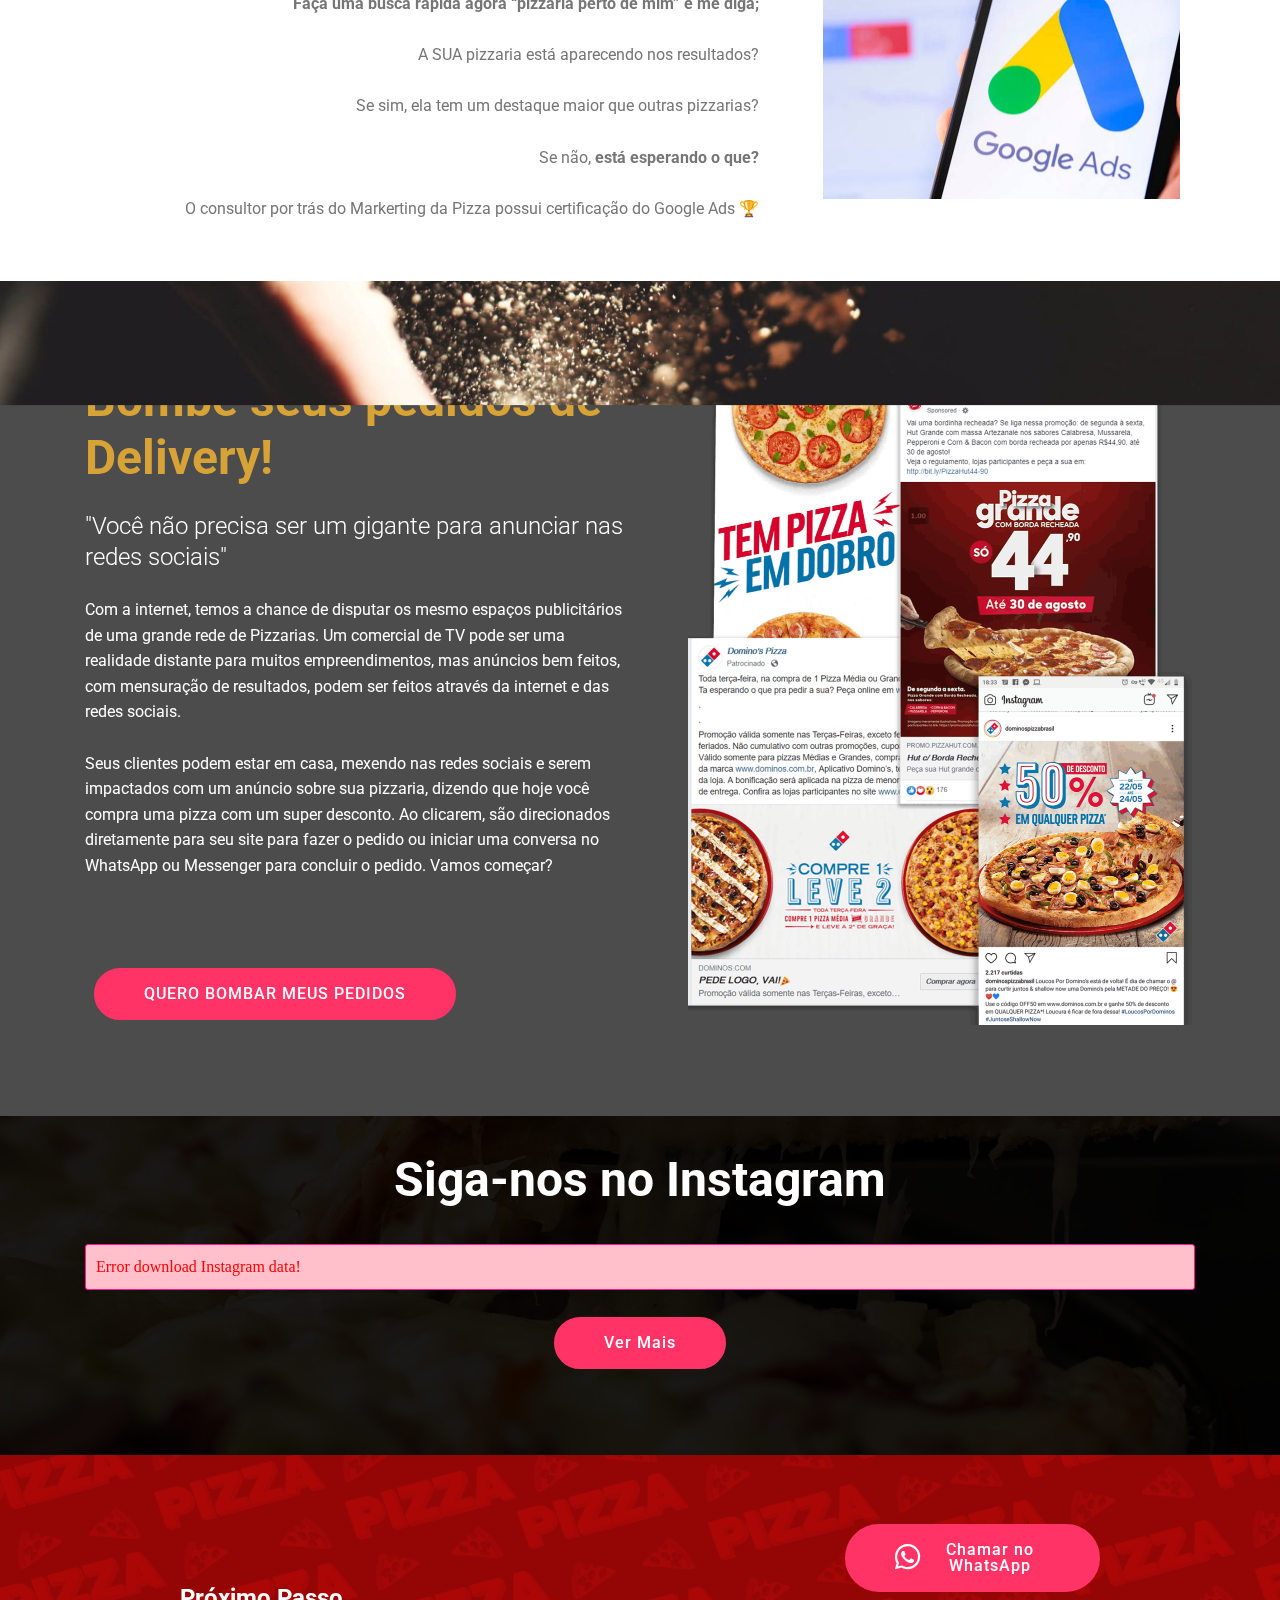
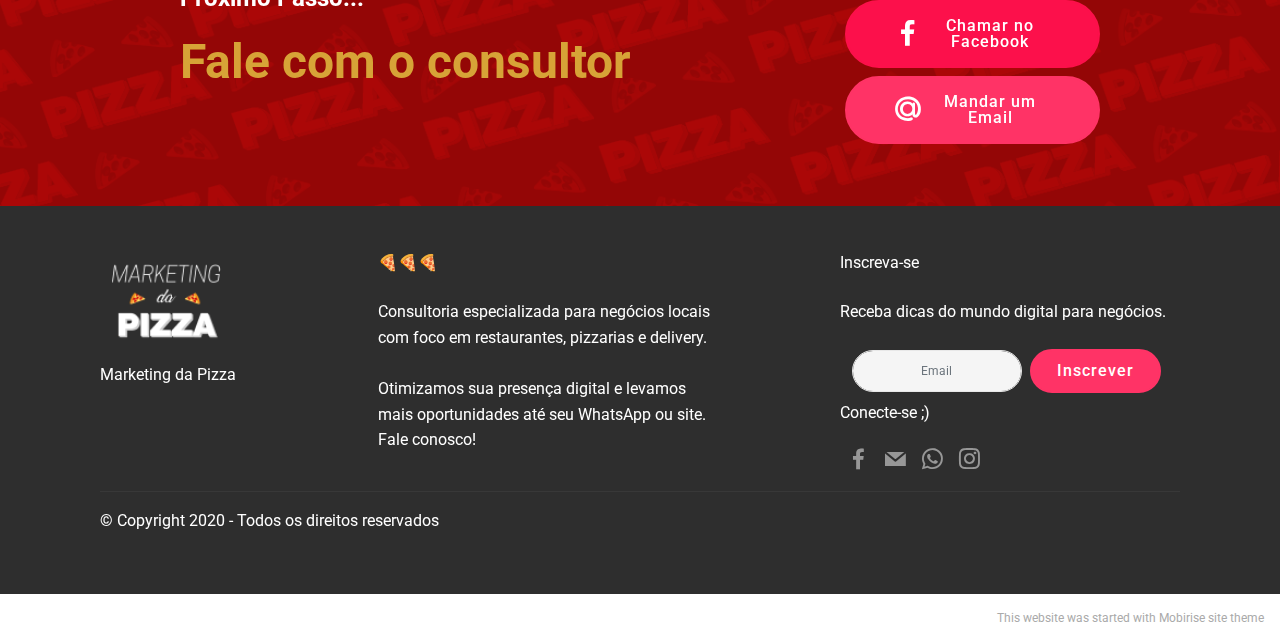
==== commit e2e63f9f: "mkt da pizza" ====
--- a/index.html
+++ b/index.html
@@ -1,138 +1,337 @@
-<!DOCTYPE html PUBLIC "-//W3C//DTD XHTML 1.0 Strict//EN" "http://www.w3.org/TR/xhtml1/DTD/xhtml1-strict.dtd">
-<!--
-Design by TEMPLATED
-http://templated.co
-Released for free under the Creative Commons Attribution License
-
-Name       : Veridical 
-Description: A two-column, fixed-width design with dark color scheme.
-Version    : 1.0
-Released   : 20131203
-
--->
-<html xmlns="http://www.w3.org/1999/xhtml">
+<!DOCTYPE html>
+<html  >
 <head>
-<meta http-equiv="Content-Type" content="text/html; charset=utf-8" />
-<title></title>
-<meta name="keywords" content="" />
-<meta name="description" content="" />
-<link href="http://fonts.googleapis.com/css?family=Source+Sans+Pro:200,300,400,600,700,900" rel="stylesheet" />
-<link href="default.css" rel="stylesheet" type="text/css" media="all" />
-<link href="fonts.css" rel="stylesheet" type="text/css" media="all" />
-
-<!--[if IE 6]><link href="default_ie6.css" rel="stylesheet" type="text/css" /><![endif]-->
-
+  <!-- Site made with Mobirise Website Builder v5.2.0, https://mobirise.com -->
+  <meta charset="UTF-8">
+  <meta http-equiv="X-UA-Compatible" content="IE=edge">
+  <meta name="generator" content="Mobirise v5.2.0, mobirise.com">
+  <meta name="twitter:card" content="summary_large_image"/>
+  <meta name="twitter:image:src" content="assets/images/index-meta.png">
+  <meta property="og:image" content="assets/images/index-meta.png">
+  <meta name="twitter:title" content="Marketing Da Pizza - Venda Mais Através da Internet">
+  <meta name="viewport" content="width=device-width, initial-scale=1, minimum-scale=1">
+  <link rel="shortcut icon" href="assets/images/emojipizza-1-120x120.png" type="image/x-icon">
+  <meta name="description" content="Consultoria especializada em negócios locais com foco em restaurantes, pizzarias e deliverys. Levamos mais oportunidades de negócio até você.">
+  
+  
+  <title>Marketing Da Pizza - Venda Mais Através da Internet</title>
+  <link rel="stylesheet" href="assets/web/assets/mobirise-icons/mobirise-icons.css">
+  <link rel="stylesheet" href="assets/bootstrap/css/bootstrap.min.css">
+  <link rel="stylesheet" href="assets/bootstrap/css/bootstrap-grid.min.css">
+  <link rel="stylesheet" href="assets/bootstrap/css/bootstrap-reboot.min.css">
+  <link rel="stylesheet" href="assets/tether/tether.min.css">
+  <link rel="stylesheet" href="assets/dropdown/css/style.css">
+  <link rel="stylesheet" href="assets/socicon/css/styles.css">
+  <link rel="stylesheet" href="assets/instagram-feed/style.css">
+  <link rel="stylesheet" href="assets/slick/slick.css">
+  <link rel="stylesheet" href="assets/theme/css/style.css">
+  <link rel="preload" as="style" href="assets/mobirise/css/mbr-additional.css"><link rel="stylesheet" href="assets/mobirise/css/mbr-additional.css" type="text/css">
+  
+  
+  
+  
 </head>
 <body>
-<div id="header-wrapper">
-	<div id="header" class="container">
-		<div id="menu">
-			<ul>
-				<li class="current_page_item"><a href="#" accesskey="1" title="">Homepage</a></li>
-				<li><a href="#" accesskey="2" title="">Our Clients</a></li>
-				<li><a href="#" accesskey="3" title="">About Us</a></li>
-				<li><a href="#" accesskey="4" title="">Careers</a></li>
-				<li><a href="#" accesskey="5" title="">Contact Us</a></li>
-			</ul>
-		</div>
-		<div id="logo">
-			<h1><a href="#">Veridical</a></h1>
-			<span>Design by <a href="http://templated.co" rel="nofollow">TEMPLATED</a></span> </div>
-	</div>
-</div>
-<div id="wrapper1">
-	<div id="welcome" class="container">
-		<div class="title">
-			<h2>Welcome to our website</h2>
-			<span class="byline">Mauris vulputate dolor sit amet nibh</span> </div>
-		<div class="content">
-			<p>This is <strong>Veridical</strong>, a free, fully standards-compliant CSS template designed by <a href="http://templated.co" rel="nofollow">TEMPLATED</a>. The photos in this template are from <a href="http://fotogrph.com/"> Fotogrph</a>. This free template is released under the <a href="http://templated.co/license">Creative Commons Attribution</a> license, so you're pretty much free to do whatever you want with it (even use it commercially) provided you give us credit for it. Have fun :) </p>
-			<a href="#" class="button">Etiam posuere</a> </div>
-	</div>
-</div>
-<div id="wrapper3">
-	<div id="portfolio" class="container">
-		<div class="title">
-			<h2>Design Portfolio</h2>
-			<span class="byline">Integer sit amet pede vel arcu aliquet pretium</span> </div>
-		<div class="pbox1">
-			<div class="column1">
-				<div class="box"> <span class="icon icon-comments"></span>
-					<h3>Vestibulum venenatis</h3>
-					<p>Fermentum nibh augue praesent a lacus at urna congue rutrum.</p>
-				</div>
-			</div>
-			<div class="column2">
-				<div class="box"> <span class="icon icon-cogs"></span>
-					<h3>Praesent scelerisque</h3>
-					<p>Vivamus fermentum nibh in augue praesent urna congue rutrum.</p>
-				</div>
-			</div>
-			<div class="column3">
-				<div class="box"> <span class="icon icon-coffee"></span>
-					<h3>Donec dictum metus</h3>
-					<p>Vivamus fermentum nibh in augue praesent urna congue rutrum.</p>
-				</div>
-			</div>
-			<div class="column4">
-				<div class="box"> <span class="icon icon-cloud"></span>
-					<h3>Mauris vulputate dolor</h3>
-					<p>Rutrum fermentum nibh in augue praesent urna congue rutrum.</p>
-				</div>
-			</div>
-		</div>
-		<div class="pbox2">
-			<div class="column1">
-				<div class="box"> <span class="icon icon-asterisk"></span>
-					<h3>Rhoncus volutpat</h3>
-					<p>Fermentum nibh augue praesent a lacus at urna congue rutrum.</p>
-				</div>
-			</div>
-			<div class="column2">
-				<div class="box"> <span class="icon icon-headphones"></span>
-					<h3>Sed odio sagittis</h3>
-					<p>Vivamus fermentum nibh in augue praesent urna congue rutrum.</p>
-				</div>
-			</div>
-			<div class="column3">
-				<div class="box"> <span class="icon icon-user"></span>
-					<h3>Aenean elementum</h3>
-					<p>Vivamus fermentum nibh in augue praesent urna congue rutrum.</p>
-				</div>
-			</div>
-			<div class="column4">
-				<div class="box"> <span class="icon icon-signal"></span>
-					<h3>Etiam posuere augue</h3>
-					<p>Rutrum fermentum nibh in augue praesent urna congue rutrum.</p>
-				</div>
-			</div>
-		</div>
-	</div>
-</div>
-<div id="wrapper2">
-	<div id="featured" class="container">
-		<div class="box1">
-			<h2><span class="icon icon-group"></span>Fusce ultrices fringilla</h2>
-			<p>Aliquam erat volutpat. Pellentesque tristique ante ut risus. Quisque dictum. Integer nisl risus, sagittis convallis, rutrum id, elementum congue, nibh. Suspendisse dictum porta lectus. Donec placerat odio vel elit. Nullam ante orci, pellentesque eget, tempus quis, ultrices in, est. Curabitur sit amet nulla. Donec leo, vivamus fermentum nibh in augue praesent a lacus at urna congue rutrum.</p>
-		</div>
-		<div class="box2">
-			<h2><span class="icon icon-briefcase"></span>Etiam posuere augue</h2>
-			<p>Aliquam erat volutpat. Pellentesque tristique ante ut risus. Quisque dictum. Integer nisl risus, sagittis convallis, rutrum id, elementum congue, nibh. Suspendisse dictum porta lectus. Donec placerat odio vel elit. Nullam ante orci, pellentesque eget, tempus quis, ultrices in, est. Curabitur sit amet nulla. Donec leo, vivamus fermentum nibh in augue praesent a lacus at urna congue rutrum.</p>
-		</div>
-	</div>
-</div>
-<div id="copyright">
-	<div class="title">
-		<h2>Get in touch</h2>
-		<span class="byline">Phasellus nec erat sit amet nibh pellentesque congue</span> </div>
-	<ul class="contact">
-		<li><a href="#" class="icon icon-twitter"><span>Twitter</span></a></li>
-		<li><a href="#" class="icon icon-facebook"><span></span></a></li>
-		<li><a href="#" class="icon icon-dribbble"><span>Pinterest</span></a></li>
-		<li><a href="#" class="icon icon-tumblr"><span>Google+</span></a></li>
-		<li><a href="#" class="icon icon-rss"><span>Pinterest</span></a></li>
-	</ul>
-	<p>&copy; Untitled. All rights reserved. | Photos by <a href="http://fotogrph.com/">Fotogrph</a> | Design by <a href="http://templated.co" rel="nofollow">TEMPLATED</a>.</p>
-</div>
+  
+  <section class="menu cid-rYgIPtjE9L" once="menu" id="menu1-l">
+
+    
+
+    <nav class="navbar navbar-expand beta-menu navbar-dropdown align-items-center navbar-fixed-top navbar-toggleable-sm">
+        <button class="navbar-toggler navbar-toggler-right" type="button" data-toggle="collapse" data-target="#navbarSupportedContent" aria-controls="navbarSupportedContent" aria-expanded="false" aria-label="Toggle navigation">
+            <div class="hamburger">
+                <span></span>
+                <span></span>
+                <span></span>
+                <span></span>
+            </div>
+        </button>
+        <div class="menu-logo">
+            <div class="navbar-brand">
+                <span class="navbar-logo">
+                    <a href="#top">
+                         <img src="assets/images/emojipizza-2-120x120.png" alt="Marketing da Pizza" title="" style="height: 3.8rem;">
+                    </a>
+                </span>
+                <span class="navbar-caption-wrap"><a class="navbar-caption text-white text-primary display-4" href="#top">
+                        Marketing da Pizza<br></a></span>
+            </div>
+        </div>
+        <div class="collapse navbar-collapse" id="navbarSupportedContent">
+            
+            <div class="navbar-buttons mbr-section-btn"><a class="btn btn-sm btn-primary display-4" href="index.html#info1-s">Fale Conosco</a></div>
+        </div>
+    </nav>
+</section>
+
+<section class="header1 cid-rYgSepbmLw mbr-parallax-background" id="header1-m">
+
+    
+
+    <div class="mbr-overlay" style="opacity: 0.2; background-color: rgb(0, 0, 0);">
+    </div>
+
+    <div class="container">
+        <div class="row justify-content-md-center">
+            <div class="mbr-white col-md-10">
+                <h1 class="mbr-section-title align-center mbr-bold pb-3 mbr-fonts-style display-1">
+                    Marketing Digital <br>Para Pizzarias</h1>
+                
+                <p class="mbr-text align-center pb-3 mbr-fonts-style display-5">
+                    Atraia mais clientes através da internet, usando o Facebook, Instagram e Google!</p>
+                <div class="mbr-section-btn align-center"><a class="btn btn-md btn-secondary display-4" href="index.html#info1-s">Saiba como &gt;</a></div>
+            </div>
+        </div>
+    </div>
+
+</section>
+
+<section class="features8 cid-rYgUTGhILd mbr-parallax-background" id="features8-p">
+
+    
+
+    <div class="mbr-overlay" style="opacity: 0.2; background-color: rgb(35, 35, 35);">
+    </div>
+
+    <div class="container">
+        <div class="media-container-row">
+
+            <div class="card col-12 col-md-6 col-lg-4">
+                <div class="card-img">
+                    <span class="mbri-desktop mbr-iconfont"></span>
+                </div>
+                <div class="card-box align-center">
+                    <h4 class="card-title mbr-fonts-style display-5"><strong>
+                        Google Ads</strong></h4>
+                    <p class="mbr-text mbr-fonts-style display-7">Quantas vezes você usa o Google por dia? Hoje ele é a principal porta de entrada para novos clientes encontrarem seu site.
+<br>
+<br>Faça uma busca rápida agora “pizzaria perto de mim”, a SUA pizzaria está aparecendo nos resultados?
+<br>
+<br>Se sim, ela tem um destaque maior que outras pizzarias?
+<br>Se não, está esperando o que?
+<br>
+<br></p>
+                    <div class="mbr-section-btn text-center"><a href="index.html#info1-s" class="btn btn-secondary display-4">Contratar</a></div>
+                </div>
+            </div>
+
+            <div class="card col-12 col-md-6 col-lg-4">
+                <div class="card-img">
+                    <span class="mbri-touch mbr-iconfont"></span>
+                </div>
+                <div class="card-box align-center">
+                    <h4 class="card-title mbr-fonts-style display-5"><strong>
+                        Social Ads</strong></h4>
+                    <p class="mbr-text mbr-fonts-style display-7">Embora uma gestão de redes sociais seja uma boa forma de alcançar novas pessoas e seus clientes atuais, considere veicular anúncios para manter seu público envolvido, alcançar novas pessoas e vender muito mais.
+<br>
+<br>Os anúncios possuem métricas e podemos medir os resultados e o retorno do investimento feito, assim como a quantidade de pessoas atingidas pelas publicações.
+<br>
+<br></p>
+                    <div class="mbr-section-btn text-center"><a href="index.html#info1-s" class="btn btn-secondary display-4">Contratar</a></div>
+                </div>
+            </div>
+
+            <div class="card col-12 col-md-6 col-lg-4">
+                <div class="card-img">
+                    <span class="mbri-responsive mbr-iconfont"></span>
+                </div>
+                <div class="card-box align-center">
+                    <h4 class="card-title mbr-fonts-style display-5"><strong>
+                        Gestão de Redes Sociais</strong></h4>
+                    <p class="mbr-text mbr-fonts-style display-7">O gerenciamento de redes sociais diz respeito a um conjunto de ações para otimizar o uso desses canais, indo além de simplesmente fazer publicações no seu mural ou fanpage.
+<br>
+<br>É um processo que contempla desde o planejamento das postagens, passa pela produção do conteúdo e se conclui com o monitoramento dos resultados.<br><br><br></p>
+                    <div class="mbr-section-btn text-center"><a href="index.html#info1-s" class="btn btn-secondary display-4">
+                            Contratar</a></div>
+                </div>
+            </div>
+
+            
+        </div>
+    </div>
+</section>
+
+<section class="mbr-section content7 cid-s8PwZcrvIk" id="content7-w">
+          
+    
+
+    <div class="container">
+        <div class="media-container-row">
+            <div class="col-12 col-md-12">
+                <div class="media-container-row">
+                    <div class="media-content">
+                        <div class="mbr-section-text">
+                            <p class="mbr-text align-right mb-0 mbr-fonts-style display-7">Quantas vezes você usa o Google por dia? Hoje ele é a principal porta de entrada para novos clientes encontrarem seu site.<br><strong>Faça uma busca rápida agora “pizzaria perto de mim” e me diga;</strong><br><strong><br></strong>A SUA pizzaria está aparecendo nos resultados? 
+<br>
+<br>Se sim, ela tem um destaque maior que outras pizzarias?<br><br>Se não, <strong>está esperando o que?<br></strong><br>O consultor por trás do Markerting da Pizza possui certificação do Google Ads&nbsp;🏆<br>
+                            </p>
+                        </div>
+                    </div>
+                    <div class="mbr-figure" style="width: 60%;">
+                     <img src="assets/images/google-ads-714x476.jpg" alt="Mobirise" title="">  
+                    </div>
+                </div>
+            </div>
+        </div>
+    </div>
+</section>
+
+<section class="header3 cid-rYgVhiQpDr mbr-parallax-background" id="header3-q">
+
+    
+
+    <div class="mbr-overlay" style="opacity: 0.8; background-color: rgb(35, 35, 35);">
+    </div>
+
+    <div class="container">
+        <div class="media-container-row">
+            <div class="mbr-figure" style="width: 100%;">
+                <img src="assets/images/compilado-grandes-ads-trans-1014x1302.png" alt="Mobirise" title="">
+            </div>
+
+            <div class="media-content">
+                <h1 class="mbr-section-title mbr-white pb-3 mbr-fonts-style display-2"><strong>
+                    Bombe seus pedidos de Delivery!</strong></h1>
+                <h3 class="mbr-section-subtitle align-left mbr-white mbr-light pb-3 mbr-fonts-style display-5">"Você não precisa ser um gigante para anunciar nas redes sociais"</h3>
+                <div class="mbr-section-text mbr-white pb-3 ">
+                    <p class="mbr-text mbr-fonts-style display-7">Com a internet, temos a chance de disputar os mesmo espaços publicitários de uma grande rede de Pizzarias. Um comercial de TV pode ser uma realidade distante para muitos empreendimentos, mas anúncios bem feitos, com mensuração de resultados, podem ser feitos através da internet e das redes sociais.
+<strong><br></strong><br>Seus clientes podem estar em casa, mexendo nas redes sociais e serem impactados com um anúncio sobre sua pizzaria, dizendo que hoje você compra uma pizza com um super desconto. Ao clicarem, são direcionados diretamente para seu site para fazer o pedido ou iniciar uma conversa no WhatsApp ou Messenger para concluir o pedido. Vamos começar?
+<br>
+<br>
+<br></p>
+                </div>
+                <div class="mbr-section-btn"><a class="btn btn-md btn-primary display-4" href="index.html#info1-s">QUERO BOMBAR MEUS PEDIDOS</a></div>
+            </div>
+        </div>
+    </div>
+
+</section>
+
+<section class="mbr-instagram-feed" id="instagram-feed-block-o" data-per-row-grid="3" data-rows="2" data-per-row-slider="" data-spacing="5" data-full-width="" data-account="marketingdapizza" data-rv-view="22" style="background-image: url(assets/images/mbr-1920x1080.jpg); padding-top: 40px; padding-bottom: 80px;">
+    <div class="mbr-overlay" style="opacity: 0.9; background-color: rgb(0, 0, 0);">
+    </div>
+    <div class="container container_toggle">
+        <div class="row">
+            <div class="col">
+                <div class="inst">
+                    <h1 class="inst__title align-center mbr-fonts-style display-2"><strong>Siga-nos no Instagram</strong></h1>
+                    <div class="inst__content"></div>
+                    <div class="inst__more mbr-section-btn align-center" buttons="0"><a class="btn btn-md btn-primary display-4" href="#">Ver Mais</a></div>
+                </div>
+            </div>
+        </div>
+    </div>
+</section>
+
+<section class="mbr-section info1 cid-rYgVlZiTLF" id="info1-s">
+
+    
+
+    <div class="mbr-overlay" style="opacity: 0; background-color: rgb(0, 0, 0);">
+    </div>
+    <div class="container">
+        <div class="row justify-content-center content-row">
+            <div class="media-container-column title col-12 col-lg-7 col-md-6">
+                <h3 class="mbr-section-subtitle align-left mbr-light pb-3 mbr-fonts-style display-5"><strong>
+                    Próximo Passo...</strong></h3>
+                <h2 class="align-left mbr-bold mbr-fonts-style display-2">
+                    Fale com o consultor</h2>
+            </div>
+            <div class="media-container-column col-12 col-lg-3 col-md-4">
+                <div class="mbr-section-btn align-right py-4"><a class="btn btn-primary display-4" href="https://wa.me/5541999826146"><span class="socicon socicon-whatsapp mbr-iconfont mbr-iconfont-btn"></span>Chamar no WhatsApp</a> <a class="btn btn-secondary display-4" href="https://www.facebook.com/marketingdapizza" target="_blank"><span class="socicon socicon-facebook mbr-iconfont mbr-iconfont-btn"></span>Chamar no Facebook</a> <a class="btn btn-primary display-4" href="mailto:marketingdapizza@gmail.com"><span class="socicon socicon-mailru mbr-iconfont mbr-iconfont-btn"></span>Mandar um Email</a></div>
+            </div>
+        </div>
+    </div>
+</section>
+
+<section class="footer4 cid-rYgVtb8SMN" id="footer4-t">
+
+    
+
+    
+
+    <div class="container">
+        <div class="media-container-row content mbr-white">
+            <div class="col-md-3 col-sm-4">
+                <div class="mb-3 img-logo">
+                    <a href="https://mobirise.co/">
+                        <img src="assets/images/marketing-da-pizza-white-2-122x88.png" alt="Mobirise" title="">
+                    </a>
+                </div>
+                <p class="mb-3 mbr-fonts-style foot-title display-7">
+                    Marketing da Pizza</p>
+                <p class="mbr-text mbr-fonts-style mbr-links-column display-7"></p>
+            </div>
+            <div class="col-md-4 col-sm-8">
+                <p class="mb-4 foot-title mbr-fonts-style display-7">
+                    🍕🍕🍕
+                </p>
+                <p class="mbr-text mbr-fonts-style foot-text display-7">Consultoria especializada para negócios locais com foco em restaurantes, pizzarias e delivery.<br><br>Otimizamos sua presença digital e levamos mais oportunidades até seu WhatsApp ou site.<br>Fale conosco!</p>
+            </div>
+            <div class="col-md-4 offset-md-1 col-sm-12">
+                <p class="mb-4 foot-title mbr-fonts-style display-7">
+                    Inscreva-se</p>
+                <p class="mbr-text mbr-fonts-style form-text display-7">
+                    Receba dicas do mundo digital para negócios.</p>
+                <div class="media-container-column" data-form-type="formoid">
+                    <!---Formbuilder Form--->
+                    <form action="https://mobirise.eu/" method="POST" class="mbr-form form-with-styler" data-form-title="Mobirise Form"><input type="hidden" name="email" data-form-email="true" value="SpuZrfiDrft0nRy4hKmHvTdHicyORlJMbiVjF9Ks3Vk9PGXEMN8jdmbLZr6pSl6fneSIoVDv6w6VmAj9u3o52sZ+kNGhaUlkTsLRBA0P+GUclt2WbVEsKamt902frBFI">
+                        <div class="row form-inline justify-content-center">
+                            <div hidden="hidden" data-form-alert="" class="alert alert-success col-12">Obrigado por se cadastrar!</div>
+                            <div hidden="hidden" data-form-alert-danger="" class="alert alert-danger col-12">
+                                                    </div>
+                        </div>
+                        <div class="dragArea row form-inline justify-content-center">
+                            <div class="col-auto  form-group " data-for="email">
+                                <input type="email" name="email" placeholder="Email" data-form-field="Email" required="required" class="form-control input-sm input-inverse my-2 display-7" id="email-footer4-t">
+                            </div>
+                            <div class="col-auto input-group-btn m-2"><button type="submit" class="btn btn-primary m-0 display-4">Inscrever</button></div>
+                        </div>
+                    </form><!---Formbuilder Form--->
+                </div>
+                <p class="mb-4 mbr-fonts-style foot-title display-7">Conecte-se ;)</p>
+                <div class="social-list pl-0 mb-0">
+                        <div class="soc-item">
+                            <a href="https://www.facebook.com/marketingdapizza" target="_blank">
+                                <span class="mbr-iconfont mbr-iconfont-social socicon-facebook socicon"></span>
+                            </a>
+                        </div>
+                        <div class="soc-item">
+                            <a href="mailto:marketingdapizza@gmail.com">
+                                <span class="mbr-iconfont mbr-iconfont-social socicon-mail socicon"></span>
+                            </a>
+                        </div>
+                        <div class="soc-item">
+                            <a href="https://wa.me/5541999826146">
+                                <span class="mbr-iconfont mbr-iconfont-social socicon-whatsapp socicon"></span>
+                            </a>
+                        </div>
+                        <div class="soc-item">
+                            <a href="https://www.instagram.com/marketingdapizza/?hl=pt-br" target="_blank">
+                                <span class="mbr-iconfont mbr-iconfont-social socicon-instagram socicon"></span>
+                            </a>
+                        </div>
+                        
+                        
+                </div>
+            </div>
+        </div>
+        <div class="footer-lower">
+            <div class="media-container-row">
+                <div class="col-sm-12">
+                    <hr>
+                </div>
+            </div>
+            <div class="media-container-row mbr-white">
+                <div class="col-sm-12 copyright">
+                    <p class="mbr-text mbr-fonts-style display-7">
+                        © Copyright 2020 - Todos os direitos reservados</p>
+                </div>
+            </div>
+        </div>
+    </div>
+</section><section style="background-color: #fff; font-family: -apple-system, BlinkMacSystemFont, 'Segoe UI', 'Roboto', 'Helvetica Neue', Arial, sans-serif; color:#aaa; font-size:12px; padding: 0; align-items: center; display: flex;"><a href="https://mobirise.site/a" style="flex: 1 1; height: 3rem; padding-left: 1rem;"></a><p style="flex: 0 0 auto; margin:0; padding-right:1rem;"><a href="https://mobirise.site/q" style="color:#aaa;">This website</a> was started with Mobirise site theme</p></section><script src="assets/web/assets/jquery/jquery.min.js"></script>  <script src="assets/popper/popper.min.js"></script>  <script src="assets/bootstrap/js/bootstrap.min.js"></script>  <script src="assets/tether/tether.min.js"></script>  <script src="assets/smoothscroll/smooth-scroll.js"></script>  <script src="assets/dropdown/js/nav-dropdown.js"></script>  <script src="assets/dropdown/js/navbar-dropdown.js"></script>  <script src="assets/touchswipe/jquery.touch-swipe.min.js"></script>  <script src="assets/parallax/jarallax.min.js"></script>  <script src="assets/instagram-feed/index.js"></script>  <script src="assets/slick/slick.min.js"></script>  <script src="assets/theme/js/script.js"></script>  <script src="assets/formoid/formoid.min.js"></script>  
+  
+  
 </body>
-</html>
+</html>--- a/assets/web/assets/mobirise-icons/mobirise-icons.css
+++ b/assets/web/assets/mobirise-icons/mobirise-icons.css
@@ -0,0 +1,477 @@
+@font-face {
+  font-family: 'MobiriseIcons';
+  src:  url('mobirise-icons.eot?spat4u');
+  src:  url('mobirise-icons.eot?spat4u#iefix') format('embedded-opentype'),
+    url('mobirise-icons.ttf?spat4u') format('truetype'),
+    url('mobirise-icons.woff?spat4u') format('woff'),
+    url('mobirise-icons.svg?spat4u#MobiriseIcons') format('svg');
+  font-weight: normal;
+  font-style: normal;
+  font-display: swap;
+}
+
+[class^="mbri-"], [class*=" mbri-"] {
+  /* use !important to prevent issues with browser extensions that change fonts */
+  font-family: MobiriseIcons !important;
+  speak: none;
+  font-style: normal;
+  font-weight: normal;
+  font-variant: normal;
+  text-transform: none;
+  line-height: 1;
+
+  /* Better Font Rendering =========== */
+  -webkit-font-smoothing: antialiased;
+  -moz-osx-font-smoothing: grayscale;
+}
+
+.mbri-add-submenu:before {
+  content: "\e900";
+}
+.mbri-alert:before {
+  content: "\e901";
+}
+.mbri-align-center:before {
+  content: "\e902";
+}
+.mbri-align-justify:before {
+  content: "\e903";
+}
+.mbri-align-left:before {
+  content: "\e904";
+}
+.mbri-align-right:before {
+  content: "\e905";
+}
+.mbri-android:before {
+  content: "\e906";
+}
+.mbri-apple:before {
+  content: "\e907";
+}
+.mbri-arrow-down:before {
+  content: "\e908";
+}
+.mbri-arrow-next:before {
+  content: "\e909";
+}
+.mbri-arrow-prev:before {
+  content: "\e90a";
+}
+.mbri-arrow-up:before {
+  content: "\e90b";
+}
+.mbri-bold:before {
+  content: "\e90c";
+}
+.mbri-bookmark:before {
+  content: "\e90d";
+}
+.mbri-bootstrap:before {
+  content: "\e90e";
+}
+.mbri-briefcase:before {
+  content: "\e90f";
+}
+.mbri-browse:before {
+  content: "\e910";
+}
+.mbri-bulleted-list:before {
+  content: "\e911";
+}
+.mbri-calendar:before {
+  content: "\e912";
+}
+.mbri-camera:before {
+  content: "\e913";
+}
+.mbri-cart-add:before {
+  content: "\e914";
+}
+.mbri-cart-full:before {
+  content: "\e915";
+}
+.mbri-cash:before {
+  content: "\e916";
+}
+.mbri-change-style:before {
+  content: "\e917";
+}
+.mbri-chat:before {
+  content: "\e918";
+}
+.mbri-clock:before {
+  content: "\e919";
+}
+.mbri-close:before {
+  content: "\e91a";
+}
+.mbri-cloud:before {
+  content: "\e91b";
+}
+.mbri-code:before {
+  content: "\e91c";
+}
+.mbri-contact-form:before {
+  content: "\e91d";
+}
+.mbri-credit-card:before {
+  content: "\e91e";
+}
+.mbri-cursor-click:before {
+  content: "\e91f";
+}
+.mbri-cust-feedback:before {
+  content: "\e920";
+}
+.mbri-database:before {
+  content: "\e921";
+}
+.mbri-delivery:before {
+  content: "\e922";
+}
+.mbri-desktop:before {
+  content: "\e923";
+}
+.mbri-devices:before {
+  content: "\e924";
+}
+.mbri-down:before {
+  content: "\e925";
+}
+.mbri-download:before {
+  content: "\e989";
+}
+.mbri-drag-n-drop:before {
+  content: "\e927";
+}
+.mbri-drag-n-drop2:before {
+  content: "\e928";
+}
+.mbri-edit:before {
+  content: "\e929";
+}
+.mbri-edit2:before {
+  content: "\e92a";
+}
+.mbri-error:before {
+  content: "\e92b";
+}
+.mbri-extension:before {
+  content: "\e92c";
+}
+.mbri-features:before {
+  content: "\e92d";
+}
+.mbri-file:before {
+  content: "\e92e";
+}
+.mbri-flag:before {
+  content: "\e92f";
+}
+.mbri-folder:before {
+  content: "\e930";
+}
+.mbri-gift:before {
+  content: "\e931";
+}
+.mbri-github:before {
+  content: "\e932";
+}
+.mbri-globe:before {
+  content: "\e933";
+}
+.mbri-globe-2:before {
+  content: "\e934";
+}
+.mbri-growing-chart:before {
+  content: "\e935";
+}
+.mbri-hearth:before {
+  content: "\e936";
+}
+.mbri-help:before {
+  content: "\e937";
+}
+.mbri-home:before {
+  content: "\e938";
+}
+.mbri-hot-cup:before {
+  content: "\e939";
+}
+.mbri-idea:before {
+  content: "\e93a";
+}
+.mbri-image-gallery:before {
+  content: "\e93b";
+}
+.mbri-image-slider:before {
+  content: "\e93c";
+}
+.mbri-info:before {
+  content: "\e93d";
+}
+.mbri-italic:before {
+  content: "\e93e";
+}
+.mbri-key:before {
+  content: "\e93f";
+}
+.mbri-laptop:before {
+  content: "\e940";
+}
+.mbri-layers:before {
+  content: "\e941";
+}
+.mbri-left-right:before {
+  content: "\e942";
+}
+.mbri-left:before {
+  content: "\e943";
+}
+.mbri-letter:before {
+  content: "\e944";
+}
+.mbri-like:before {
+  content: "\e945";
+}
+.mbri-link:before {
+  content: "\e946";
+}
+.mbri-lock:before {
+  content: "\e947";
+}
+.mbri-login:before {
+  content: "\e948";
+}
+.mbri-logout:before {
+  content: "\e949";
+}
+.mbri-magic-stick:before {
+  content: "\e94a";
+}
+.mbri-map-pin:before {
+  content: "\e94b";
+}
+.mbri-menu:before {
+  content: "\e94c";
+}
+.mbri-mobile:before {
+  content: "\e94d";
+}
+.mbri-mobile2:before {
+  content: "\e94e";
+}
+.mbri-mobirise:before {
+  content: "\e94f";
+}
+.mbri-more-horizontal:before {
+  content: "\e950";
+}
+.mbri-more-vertical:before {
+  content: "\e951";
+}
+.mbri-music:before {
+  content: "\e952";
+}
+.mbri-new-file:before {
+  content: "\e953";
+}
+.mbri-numbered-list:before {
+  content: "\e954";
+}
+.mbri-opened-folder:before {
+  content: "\e955";
+}
+.mbri-pages:before {
+  content: "\e956";
+}
+.mbri-paper-plane:before {
+  content: "\e957";
+}
+.mbri-paperclip:before {
+  content: "\e958";
+}
+.mbri-photo:before {
+  content: "\e959";
+}
+.mbri-photos:before {
+  content: "\e95a";
+}
+.mbri-pin:before {
+  content: "\e95b";
+}
+.mbri-play:before {
+  content: "\e95c";
+}
+.mbri-plus:before {
+  content: "\e95d";
+}
+.mbri-preview:before {
+  content: "\e95e";
+}
+.mbri-print:before {
+  content: "\e95f";
+}
+.mbri-protect:before {
+  content: "\e960";
+}
+.mbri-question:before {
+  content: "\e961";
+}
+.mbri-quote-left:before {
+  content: "\e962";
+}
+.mbri-quote-right:before {
+  content: "\e963";
+}
+.mbri-refresh:before {
+  content: "\e964";
+}
+.mbri-responsive:before {
+  content: "\e965";
+}
+.mbri-right:before {
+  content: "\e966";
+}
+.mbri-rocket:before {
+  content: "\e967";
+}
+.mbri-sad-face:before {
+  content: "\e968";
+}
+.mbri-sale:before {
+  content: "\e969";
+}
+.mbri-save:before {
+  content: "\e96a";
+}
+.mbri-search:before {
+  content: "\e96b";
+}
+.mbri-setting:before {
+  content: "\e96c";
+}
+.mbri-setting2:before {
+  content: "\e96d";
+}
+.mbri-setting3:before {
+  content: "\e96e";
+}
+.mbri-share:before {
+  content: "\e96f";
+}
+.mbri-shopping-bag:before {
+  content: "\e970";
+}
+.mbri-shopping-basket:before {
+  content: "\e971";
+}
+.mbri-shopping-cart:before {
+  content: "\e972";
+}
+.mbri-sites:before {
+  content: "\e973";
+}
+.mbri-smile-face:before {
+  content: "\e974";
+}
+.mbri-speed:before {
+  content: "\e975";
+}
+.mbri-star:before {
+  content: "\e976";
+}
+.mbri-success:before {
+  content: "\e977";
+}
+.mbri-sun:before {
+  content: "\e978";
+}
+.mbri-sun2:before {
+  content: "\e979";
+}
+.mbri-tablet:before {
+  content: "\e97a";
+}
+.mbri-tablet-vertical:before {
+  content: "\e97b";
+}
+.mbri-target:before {
+  content: "\e97c";
+}
+.mbri-timer:before {
+  content: "\e97d";
+}
+.mbri-to-ftp:before {
+  content: "\e97e";
+}
+.mbri-to-local-drive:before {
+  content: "\e97f";
+}
+.mbri-touch-swipe:before {
+  content: "\e980";
+}
+.mbri-touch:before {
+  content: "\e981";
+}
+.mbri-trash:before {
+  content: "\e982";
+}
+.mbri-underline:before {
+  content: "\e983";
+}
+.mbri-unlink:before {
+  content: "\e984";
+}
+.mbri-unlock:before {
+  content: "\e985";
+}
+.mbri-up-down:before {
+  content: "\e986";
+}
+.mbri-up:before {
+  content: "\e987";
+}
+.mbri-update:before {
+  content: "\e988";
+}
+.mbri-upload:before {
+ content: "\e926"; 
+}
+.mbri-user:before {
+  content: "\e98a";
+}
+.mbri-user2:before {
+  content: "\e98b";
+}
+.mbri-users:before {
+  content: "\e98c";
+}
+.mbri-video:before {
+  content: "\e98d";
+}
+.mbri-video-play:before {
+  content: "\e98e";
+}
+.mbri-watch:before {
+  content: "\e98f";
+}
+.mbri-website-theme:before {
+  content: "\e990";
+}
+.mbri-wifi:before {
+  content: "\e991";
+}
+.mbri-windows:before {
+  content: "\e992";
+}
+.mbri-zoom-out:before {
+  content: "\e993";
+}
+.mbri-redo:before {
+  content: "\e994";
+}
+.mbri-undo:before {
+  content: "\e995";
+}
--- a/assets/dropdown/css/style.css
+++ b/assets/dropdown/css/style.css
@@ -0,0 +1,265 @@
+.navbar-dropdown {
+  left: 0;
+  padding: 0;
+  position: absolute;
+  right: 0;
+  top: 0;
+  transition: all 0.45s ease;
+  z-index: 1030;
+  background: #282828; }
+  .navbar-dropdown .navbar-logo {
+    margin-right: 0.8rem;
+    transition: margin 0.3s ease-in-out;
+    vertical-align: middle; }
+    .navbar-dropdown .navbar-logo img {
+      height: 3.125rem;
+      transition: all 0.3s ease-in-out; }
+    .navbar-dropdown .navbar-logo.mbr-iconfont {
+      font-size: 3.125rem;
+      line-height: 3.125rem; }
+  .navbar-dropdown .navbar-caption {
+    font-weight: 700;
+    white-space: normal;
+    vertical-align: -4px;
+    line-height: 3.125rem !important; }
+    .navbar-dropdown .navbar-caption, .navbar-dropdown .navbar-caption:hover {
+      color: inherit;
+      text-decoration: none; }
+  .navbar-dropdown .mbr-iconfont + .navbar-caption {
+    vertical-align: -1px; }
+  .navbar-dropdown.navbar-fixed-top {
+    position: fixed; }
+  .navbar-dropdown .navbar-brand span {
+    vertical-align: -4px; }
+  .navbar-dropdown.bg-color.transparent {
+    background: none; }
+  .navbar-dropdown.navbar-short .navbar-brand {
+    padding: 0.625rem 0; }
+    .navbar-dropdown.navbar-short .navbar-brand span {
+      vertical-align: -1px; }
+  .navbar-dropdown.navbar-short .navbar-caption {
+    line-height: 2.375rem !important;
+    vertical-align: -2px; }
+  .navbar-dropdown.navbar-short .navbar-logo {
+    margin-right: 0.5rem; }
+    .navbar-dropdown.navbar-short .navbar-logo img {
+      height: 2.375rem; }
+    .navbar-dropdown.navbar-short .navbar-logo.mbr-iconfont {
+      font-size: 2.375rem;
+      line-height: 2.375rem; }
+  .navbar-dropdown.navbar-short .mbr-table-cell {
+    height: 3.625rem; }
+  .navbar-dropdown .navbar-close {
+    left: 0.6875rem;
+    position: fixed;
+    top: 0.75rem;
+    z-index: 1000; }
+  .navbar-dropdown .hamburger-icon {
+    content: "";
+    display: inline-block;
+    vertical-align: middle;
+    width: 16px;
+    -webkit-box-shadow: 0 -6px 0 1px #282828,0 0 0 1px #282828,0 6px 0 1px #282828;
+    -moz-box-shadow: 0 -6px 0 1px #282828,0 0 0 1px #282828,0 6px 0 1px #282828;
+    box-shadow: 0 -6px 0 1px #282828,0 0 0 1px #282828,0 6px 0 1px #282828; }
+
+.dropdown-menu .dropdown-toggle[data-toggle="dropdown-submenu"]::after {
+  border-bottom: 0.35em solid transparent;
+  border-left: 0.35em solid;
+  border-right: 0;
+  border-top: 0.35em solid transparent;
+  margin-left: 0.3rem; }
+
+.dropdown-menu .dropdown-item:focus {
+  outline: 0; }
+
+.nav-dropdown {
+  font-size: 0.75rem;
+  font-weight: 500;
+  height: auto !important; }
+  .nav-dropdown .nav-btn {
+    padding-left: 1rem; }
+  .nav-dropdown .link {
+    margin: .667em 1.667em;
+    font-weight: 500;
+    padding: 0;
+    transition: color .2s ease-in-out; }
+    .nav-dropdown .link.dropdown-toggle {
+      margin-right: 2.583em; }
+      .nav-dropdown .link.dropdown-toggle::after {
+        margin-left: .25rem;
+        border-top: 0.35em solid;
+        border-right: 0.35em solid transparent;
+        border-left: 0.35em solid transparent;
+        border-bottom: 0; }
+      .nav-dropdown .link.dropdown-toggle[aria-expanded="true"] {
+        margin: 0;
+        padding: 0.667em 3.263em  0.667em 1.667em; }
+  .nav-dropdown .link::after,
+  .nav-dropdown .dropdown-item::after {
+    color: inherit; }
+  .nav-dropdown .btn {
+    font-size: 0.75rem;
+    font-weight: 700;
+    letter-spacing: 0;
+    margin-bottom: 0;
+    padding-left: 1.25rem;
+    padding-right: 1.25rem; }
+  .nav-dropdown .dropdown-menu {
+    border-radius: 0;
+    border: 0;
+    left: 0;
+    margin: 0;
+    padding-bottom: 1.25rem;
+    padding-top: 1.25rem;
+    position: relative; }
+  .nav-dropdown .dropdown-submenu {
+    margin-left: 0.125rem;
+    top: 0; }
+  .nav-dropdown .dropdown-item {
+    font-weight: 500;
+    line-height: 2;
+    padding: 0.3846em 4.615em 0.3846em 1.5385em;
+    position: relative;
+    transition: color .2s ease-in-out, background-color .2s ease-in-out; }
+    .nav-dropdown .dropdown-item::after {
+      margin-top: -0.3077em;
+      position: absolute;
+      right: 1.1538em;
+      top: 50%; }
+    .nav-dropdown .dropdown-item:focus, .nav-dropdown .dropdown-item:hover {
+      background: none; }
+
+@media (max-width: 767px) {
+  .nav-dropdown.navbar-toggleable-sm {
+    bottom: 0;
+    display: none;
+    left: 0;
+    overflow-x: hidden;
+    position: fixed;
+    top: 0;
+    transform: translateX(-100%);
+    -ms-transform: translateX(-100%);
+    -webkit-transform: translateX(-100%);
+    width: 18.75rem;
+    z-index: 999; } }
+.nav-dropdown.navbar-toggleable-xl {
+  bottom: 0;
+  display: none;
+  left: 0;
+  overflow-x: hidden;
+  position: fixed;
+  top: 0;
+  transform: translateX(-100%);
+  -ms-transform: translateX(-100%);
+  -webkit-transform: translateX(-100%);
+  width: 18.75rem;
+  z-index: 999; }
+
+.nav-dropdown-sm {
+  display: block !important;
+  overflow-x: hidden;
+  overflow: auto;
+  padding-top: 3.875rem; }
+  .nav-dropdown-sm::after {
+    content: "";
+    display: block;
+    height: 3rem;
+    width: 100%; }
+  .nav-dropdown-sm.collapse.in ~ .navbar-close {
+    display: block !important; }
+  .nav-dropdown-sm.collapsing, .nav-dropdown-sm.collapse.in {
+    transform: translateX(0);
+    -ms-transform: translateX(0);
+    -webkit-transform: translateX(0);
+    transition: all 0.25s ease-out;
+    -webkit-transition: all 0.25s ease-out;
+    background: #282828; }
+  .nav-dropdown-sm.collapsing[aria-expanded="false"] {
+    transform: translateX(-100%);
+    -ms-transform: translateX(-100%);
+    -webkit-transform: translateX(-100%); }
+  .nav-dropdown-sm .nav-item {
+    display: block;
+    margin-left: 0 !important;
+    padding-left: 0; }
+  .nav-dropdown-sm .link,
+  .nav-dropdown-sm .dropdown-item {
+    border-top: 1px dotted rgba(255, 255, 255, 0.1);
+    font-size: 0.8125rem;
+    line-height: 1.6;
+    margin: 0 !important;
+    padding: 0.875rem 2.4rem 0.875rem 1.5625rem !important;
+    position: relative;
+    white-space: normal; }
+    .nav-dropdown-sm .link:focus, .nav-dropdown-sm .link:hover,
+    .nav-dropdown-sm .dropdown-item:focus,
+    .nav-dropdown-sm .dropdown-item:hover {
+      background: rgba(0, 0, 0, 0.2) !important;
+      color: #c0a375; }
+  .nav-dropdown-sm .nav-btn {
+    position: relative;
+    padding: 1.5625rem 1.5625rem 0 1.5625rem; }
+    .nav-dropdown-sm .nav-btn::before {
+      border-top: 1px dotted rgba(255, 255, 255, 0.1);
+      content: "";
+      left: 0;
+      position: absolute;
+      top: 0;
+      width: 100%; }
+    .nav-dropdown-sm .nav-btn + .nav-btn {
+      padding-top: 0.625rem; }
+      .nav-dropdown-sm .nav-btn + .nav-btn::before {
+        display: none; }
+  .nav-dropdown-sm .btn {
+    padding: 0.625rem 0; }
+  .nav-dropdown-sm .dropdown-toggle[data-toggle="dropdown-submenu"]::after {
+    margin-left: .25rem;
+    border-top: 0.35em solid;
+    border-right: 0.35em solid transparent;
+    border-left: 0.35em solid transparent;
+    border-bottom: 0; }
+  .nav-dropdown-sm .dropdown-toggle[data-toggle="dropdown-submenu"][aria-expanded="true"]::after {
+    border-top: 0;
+    border-right: 0.35em solid transparent;
+    border-left: 0.35em solid transparent;
+    border-bottom: 0.35em solid; }
+  .nav-dropdown-sm .dropdown-menu {
+    margin: 0;
+    padding: 0;
+    position: relative;
+    top: 0;
+    left: 0;
+    width: 100%;
+    border: 0;
+    float: none;
+    border-radius: 0;
+    background: none; }
+  .nav-dropdown-sm .dropdown-submenu {
+    left: 100%;
+    margin-left: 0.125rem;
+    margin-top: -1.25rem;
+    top: 0; }
+
+.navbar-toggleable-sm .nav-dropdown .dropdown-menu {
+  position: absolute; }
+
+.navbar-toggleable-sm .nav-dropdown .dropdown-submenu {
+  left: 100%;
+  margin-left: 0.125rem;
+  margin-top: -1.25rem;
+  top: 0; }
+
+.navbar-toggleable-sm.opened .nav-dropdown .dropdown-menu {
+  position: relative; }
+
+.navbar-toggleable-sm.opened .nav-dropdown .dropdown-submenu {
+  left: 0;
+  margin-left: 00rem;
+  margin-top: 0rem;
+  top: 0; }
+
+.is-builder .nav-dropdown.collapsing {
+  transition: none !important; }
+
+/*# sourceMappingURL=style.css.map */
--- a/assets/socicon/css/styles.css
+++ b/assets/socicon/css/styles.css
@@ -0,0 +1,933 @@
+@charset "UTF-8";
+
+@font-face {
+  font-family: 'Socicon';
+  src:  url('../fonts/socicon.eot');
+  src:  url('../fonts/socicon.eot?#iefix') format('embedded-opentype'),
+    url('../fonts/socicon.woff2') format('woff2'),
+    url('../fonts/socicon.ttf') format('truetype'),
+    url('../fonts/socicon.woff') format('woff'),
+    url('../fonts/socicon.svg#socicon') format('svg');
+  font-weight: normal;
+  font-style: normal;
+}
+
+[data-icon]:before {
+  font-family: "socicon" !important;
+  content: attr(data-icon);
+  font-style: normal !important;
+  font-weight: normal !important;
+  font-variant: normal !important;
+  text-transform: none !important;
+  speak: none;
+  line-height: 1;
+  -webkit-font-smoothing: antialiased;
+  -moz-osx-font-smoothing: grayscale;
+}
+
+[class^="socicon-"], [class*=" socicon-"] {
+  /* use !important to prevent issues with browser extensions that change fonts */
+  font-family: 'Socicon' !important;
+  speak: none;
+  font-style: normal;
+  font-weight: normal;
+  font-variant: normal;
+  text-transform: none;
+  line-height: 1;
+
+  /* Better Font Rendering =========== */
+  -webkit-font-smoothing: antialiased;
+  -moz-osx-font-smoothing: grayscale;
+}
+
+.socicon-eitaa:before {
+  content: "\e97c";
+}
+.socicon-soroush:before {
+  content: "\e97d";
+}
+.socicon-bale:before {
+  content: "\e97e";
+}
+.socicon-zazzle:before {
+  content: "\e97b";
+}
+.socicon-society6:before {
+  content: "\e97a";
+}
+.socicon-redbubble:before {
+  content: "\e979";
+}
+.socicon-avvo:before {
+  content: "\e978";
+}
+.socicon-stitcher:before {
+  content: "\e977";
+}
+.socicon-googlehangouts:before {
+  content: "\e974";
+}
+.socicon-dlive:before {
+  content: "\e975";
+}
+.socicon-vsco:before {
+  content: "\e976";
+}
+.socicon-flipboard:before {
+  content: "\e973";
+}
+.socicon-ubuntu:before {
+  content: "\e958";
+}
+.socicon-artstation:before {
+  content: "\e959";
+}
+.socicon-invision:before {
+  content: "\e95a";
+}
+.socicon-torial:before {
+  content: "\e95b";
+}
+.socicon-collectorz:before {
+  content: "\e95c";
+}
+.socicon-seenthis:before {
+  content: "\e95d";
+}
+.socicon-googleplaymusic:before {
+  content: "\e95e";
+}
+.socicon-debian:before {
+  content: "\e95f";
+}
+.socicon-filmfreeway:before {
+  content: "\e960";
+}
+.socicon-gnome:before {
+  content: "\e961";
+}
+.socicon-itchio:before {
+  content: "\e962";
+}
+.socicon-jamendo:before {
+  content: "\e963";
+}
+.socicon-mix:before {
+  content: "\e964";
+}
+.socicon-sharepoint:before {
+  content: "\e965";
+}
+.socicon-tinder:before {
+  content: "\e966";
+}
+.socicon-windguru:before {
+  content: "\e967";
+}
+.socicon-cdbaby:before {
+  content: "\e968";
+}
+.socicon-elementaryos:before {
+  content: "\e969";
+}
+.socicon-stage32:before {
+  content: "\e96a";
+}
+.socicon-tiktok:before {
+  content: "\e96b";
+}
+.socicon-gitter:before {
+  content: "\e96c";
+}
+.socicon-letterboxd:before {
+  content: "\e96d";
+}
+.socicon-threema:before {
+  content: "\e96e";
+}
+.socicon-splice:before {
+  content: "\e96f";
+}
+.socicon-metapop:before {
+  content: "\e970";
+}
+.socicon-naver:before {
+  content: "\e971";
+}
+.socicon-remote:before {
+  content: "\e972";
+}
+.socicon-internet:before {
+  content: "\e957";
+}
+.socicon-moddb:before {
+  content: "\e94b";
+}
+.socicon-indiedb:before {
+  content: "\e94c";
+}
+.socicon-traxsource:before {
+  content: "\e94d";
+}
+.socicon-gamefor:before {
+  content: "\e94e";
+}
+.socicon-pixiv:before {
+  content: "\e94f";
+}
+.socicon-myanimelist:before {
+  content: "\e950";
+}
+.socicon-blackberry:before {
+  content: "\e951";
+}
+.socicon-wickr:before {
+  content: "\e952";
+}
+.socicon-spip:before {
+  content: "\e953";
+}
+.socicon-napster:before {
+  content: "\e954";
+}
+.socicon-beatport:before {
+  content: "\e955";
+}
+.socicon-hackerone:before {
+  content: "\e956";
+}
+.socicon-hackernews:before {
+  content: "\e946";
+}
+.socicon-smashwords:before {
+  content: "\e947";
+}
+.socicon-kobo:before {
+  content: "\e948";
+}
+.socicon-bookbub:before {
+  content: "\e949";
+}
+.socicon-mailru:before {
+  content: "\e94a";
+}
+.socicon-gitlab:before {
+  content: "\e945";
+}
+.socicon-instructables:before {
+  content: "\e944";
+}
+.socicon-portfolio:before {
+  content: "\e943";
+}
+.socicon-codered:before {
+  content: "\e940";
+}
+.socicon-origin:before {
+  content: "\e941";
+}
+.socicon-nextdoor:before {
+  content: "\e942";
+}
+.socicon-udemy:before {
+  content: "\e93f";
+}
+.socicon-livemaster:before {
+  content: "\e93e";
+}
+.socicon-crunchbase:before {
+  content: "\e93b";
+}
+.socicon-homefy:before {
+  content: "\e93c";
+}
+.socicon-calendly:before {
+  content: "\e93d";
+}
+.socicon-realtor:before {
+  content: "\e90f";
+}
+.socicon-tidal:before {
+  content: "\e910";
+}
+.socicon-qobuz:before {
+  content: "\e911";
+}
+.socicon-natgeo:before {
+  content: "\e912";
+}
+.socicon-mastodon:before {
+  content: "\e913";
+}
+.socicon-unsplash:before {
+  content: "\e914";
+}
+.socicon-homeadvisor:before {
+  content: "\e915";
+}
+.socicon-angieslist:before {
+  content: "\e916";
+}
+.socicon-codepen:before {
+  content: "\e917";
+}
+.socicon-slack:before {
+  content: "\e918";
+}
+.socicon-openaigym:before {
+  content: "\e919";
+}
+.socicon-logmein:before {
+  content: "\e91a";
+}
+.socicon-fiverr:before {
+  content: "\e91b";
+}
+.socicon-gotomeeting:before {
+  content: "\e91c";
+}
+.socicon-aliexpress:before {
+  content: "\e91d";
+}
+.socicon-guru:before {
+  content: "\e91e";
+}
+.socicon-appstore:before {
+  content: "\e91f";
+}
+.socicon-homes:before {
+  content: "\e920";
+}
+.socicon-zoom:before {
+  content: "\e921";
+}
+.socicon-alibaba:before {
+  content: "\e922";
+}
+.socicon-craigslist:before {
+  content: "\e923";
+}
+.socicon-wix:before {
+  content: "\e924";
+}
+.socicon-redfin:before {
+  content: "\e925";
+}
+.socicon-googlecalendar:before {
+  content: "\e926";
+}
+.socicon-shopify:before {
+  content: "\e927";
+}
+.socicon-freelancer:before {
+  content: "\e928";
+}
+.socicon-seedrs:before {
+  content: "\e929";
+}
+.socicon-bing:before {
+  content: "\e92a";
+}
+.socicon-doodle:before {
+  content: "\e92b";
+}
+.socicon-bonanza:before {
+  content: "\e92c";
+}
+.socicon-squarespace:before {
+  content: "\e92d";
+}
+.socicon-toptal:before {
+  content: "\e92e";
+}
+.socicon-gust:before {
+  content: "\e92f";
+}
+.socicon-ask:before {
+  content: "\e930";
+}
+.socicon-trulia:before {
+  content: "\e931";
+}
+.socicon-loomly:before {
+  content: "\e932";
+}
+.socicon-ghost:before {
+  content: "\e933";
+}
+.socicon-upwork:before {
+  content: "\e934";
+}
+.socicon-fundable:before {
+  content: "\e935";
+}
+.socicon-booking:before {
+  content: "\e936";
+}
+.socicon-googlemaps:before {
+  content: "\e937";
+}
+.socicon-zillow:before {
+  content: "\e938";
+}
+.socicon-niconico:before {
+  content: "\e939";
+}
+.socicon-toneden:before {
+  content: "\e93a";
+}
+.socicon-augment:before {
+  content: "\e908";
+}
+.socicon-bitbucket:before {
+  content: "\e909";
+}
+.socicon-fyuse:before {
+  content: "\e90a";
+}
+.socicon-yt-gaming:before {
+  content: "\e90b";
+}
+.socicon-sketchfab:before {
+  content: "\e90c";
+}
+.socicon-mobcrush:before {
+  content: "\e90d";
+}
+.socicon-microsoft:before {
+  content: "\e90e";
+}
+.socicon-pandora:before {
+  content: "\e907";
+}
+.socicon-messenger:before {
+  content: "\e906";
+}
+.socicon-gamewisp:before {
+  content: "\e905";
+}
+.socicon-bloglovin:before {
+  content: "\e904";
+}
+.socicon-tunein:before {
+  content: "\e903";
+}
+.socicon-gamejolt:before {
+  content: "\e901";
+}
+.socicon-trello:before {
+  content: "\e902";
+}
+.socicon-spreadshirt:before {
+  content: "\e900";
+}
+.socicon-500px:before {
+  content: "\e000";
+}
+.socicon-8tracks:before {
+  content: "\e001";
+}
+.socicon-airbnb:before {
+  content: "\e002";
+}
+.socicon-alliance:before {
+  content: "\e003";
+}
+.socicon-amazon:before {
+  content: "\e004";
+}
+.socicon-amplement:before {
+  content: "\e005";
+}
+.socicon-android:before {
+  content: "\e006";
+}
+.socicon-angellist:before {
+  content: "\e007";
+}
+.socicon-apple:before {
+  content: "\e008";
+}
+.socicon-appnet:before {
+  content: "\e009";
+}
+.socicon-baidu:before {
+  content: "\e00a";
+}
+.socicon-bandcamp:before {
+  content: "\e00b";
+}
+.socicon-battlenet:before {
+  content: "\e00c";
+}
+.socicon-mixer:before {
+  content: "\e00d";
+}
+.socicon-bebee:before {
+  content: "\e00e";
+}
+.socicon-bebo:before {
+  content: "\e00f";
+}
+.socicon-behance:before {
+  content: "\e010";
+}
+.socicon-blizzard:before {
+  content: "\e011";
+}
+.socicon-blogger:before {
+  content: "\e012";
+}
+.socicon-buffer:before {
+  content: "\e013";
+}
+.socicon-chrome:before {
+  content: "\e014";
+}
+.socicon-coderwall:before {
+  content: "\e015";
+}
+.socicon-curse:before {
+  content: "\e016";
+}
+.socicon-dailymotion:before {
+  content: "\e017";
+}
+.socicon-deezer:before {
+  content: "\e018";
+}
+.socicon-delicious:before {
+  content: "\e019";
+}
+.socicon-deviantart:before {
+  content: "\e01a";
+}
+.socicon-diablo:before {
+  content: "\e01b";
+}
+.socicon-digg:before {
+  content: "\e01c";
+}
+.socicon-discord:before {
+  content: "\e01d";
+}
+.socicon-disqus:before {
+  content: "\e01e";
+}
+.socicon-douban:before {
+  content: "\e01f";
+}
+.socicon-draugiem:before {
+  content: "\e020";
+}
+.socicon-dribbble:before {
+  content: "\e021";
+}
+.socicon-drupal:before {
+  content: "\e022";
+}
+.socicon-ebay:before {
+  content: "\e023";
+}
+.socicon-ello:before {
+  content: "\e024";
+}
+.socicon-endomodo:before {
+  content: "\e025";
+}
+.socicon-envato:before {
+  content: "\e026";
+}
+.socicon-etsy:before {
+  content: "\e027";
+}
+.socicon-facebook:before {
+  content: "\e028";
+}
+.socicon-feedburner:before {
+  content: "\e029";
+}
+.socicon-filmweb:before {
+  content: "\e02a";
+}
+.socicon-firefox:before {
+  content: "\e02b";
+}
+.socicon-flattr:before {
+  content: "\e02c";
+}
+.socicon-flickr:before {
+  content: "\e02d";
+}
+.socicon-formulr:before {
+  content: "\e02e";
+}
+.socicon-forrst:before {
+  content: "\e02f";
+}
+.socicon-foursquare:before {
+  content: "\e030";
+}
+.socicon-friendfeed:before {
+  content: "\e031";
+}
+.socicon-github:before {
+  content: "\e032";
+}
+.socicon-goodreads:before {
+  content: "\e033";
+}
+.socicon-google:before {
+  content: "\e034";
+}
+.socicon-googlescholar:before {
+  content: "\e035";
+}
+.socicon-googlegroups:before {
+  content: "\e036";
+}
+.socicon-googlephotos:before {
+  content: "\e037";
+}
+.socicon-googleplus:before {
+  content: "\e038";
+}
+.socicon-grooveshark:before {
+  content: "\e039";
+}
+.socicon-hackerrank:before {
+  content: "\e03a";
+}
+.socicon-hearthstone:before {
+  content: "\e03b";
+}
+.socicon-hellocoton:before {
+  content: "\e03c";
+}
+.socicon-heroes:before {
+  content: "\e03d";
+}
+.socicon-smashcast:before {
+  content: "\e03e";
+}
+.socicon-horde:before {
+  content: "\e03f";
+}
+.socicon-houzz:before {
+  content: "\e040";
+}
+.socicon-icq:before {
+  content: "\e041";
+}
+.socicon-identica:before {
+  content: "\e042";
+}
+.socicon-imdb:before {
+  content: "\e043";
+}
+.socicon-instagram:before {
+  content: "\e044";
+}
+.socicon-issuu:before {
+  content: "\e045";
+}
+.socicon-istock:before {
+  content: "\e046";
+}
+.socicon-itunes:before {
+  content: "\e047";
+}
+.socicon-keybase:before {
+  content: "\e048";
+}
+.socicon-lanyrd:before {
+  content: "\e049";
+}
+.socicon-lastfm:before {
+  content: "\e04a";
+}
+.socicon-line:before {
+  content: "\e04b";
+}
+.socicon-linkedin:before {
+  content: "\e04c";
+}
+.socicon-livejournal:before {
+  content: "\e04d";
+}
+.socicon-lyft:before {
+  content: "\e04e";
+}
+.socicon-macos:before {
+  content: "\e04f";
+}
+.socicon-mail:before {
+  content: "\e050";
+}
+.socicon-medium:before {
+  content: "\e051";
+}
+.socicon-meetup:before {
+  content: "\e052";
+}
+.socicon-mixcloud:before {
+  content: "\e053";
+}
+.socicon-modelmayhem:before {
+  content: "\e054";
+}
+.socicon-mumble:before {
+  content: "\e055";
+}
+.socicon-myspace:before {
+  content: "\e056";
+}
+.socicon-newsvine:before {
+  content: "\e057";
+}
+.socicon-nintendo:before {
+  content: "\e058";
+}
+.socicon-npm:before {
+  content: "\e059";
+}
+.socicon-odnoklassniki:before {
+  content: "\e05a";
+}
+.socicon-openid:before {
+  content: "\e05b";
+}
+.socicon-opera:before {
+  content: "\e05c";
+}
+.socicon-outlook:before {
+  content: "\e05d";
+}
+.socicon-overwatch:before {
+  content: "\e05e";
+}
+.socicon-patreon:before {
+  content: "\e05f";
+}
+.socicon-paypal:before {
+  content: "\e060";
+}
+.socicon-periscope:before {
+  content: "\e061";
+}
+.socicon-persona:before {
+  content: "\e062";
+}
+.socicon-pinterest:before {
+  content: "\e063";
+}
+.socicon-play:before {
+  content: "\e064";
+}
+.socicon-player:before {
+  content: "\e065";
+}
+.socicon-playstation:before {
+  content: "\e066";
+}
+.socicon-pocket:before {
+  content: "\e067";
+}
+.socicon-qq:before {
+  content: "\e068";
+}
+.socicon-quora:before {
+  content: "\e069";
+}
+.socicon-raidcall:before {
+  content: "\e06a";
+}
+.socicon-ravelry:before {
+  content: "\e06b";
+}
+.socicon-reddit:before {
+  content: "\e06c";
+}
+.socicon-renren:before {
+  content: "\e06d";
+}
+.socicon-researchgate:before {
+  content: "\e06e";
+}
+.socicon-residentadvisor:before {
+  content: "\e06f";
+}
+.socicon-reverbnation:before {
+  content: "\e070";
+}
+.socicon-rss:before {
+  content: "\e071";
+}
+.socicon-sharethis:before {
+  content: "\e072";
+}
+.socicon-skype:before {
+  content: "\e073";
+}
+.socicon-slideshare:before {
+  content: "\e074";
+}
+.socicon-smugmug:before {
+  content: "\e075";
+}
+.socicon-snapchat:before {
+  content: "\e076";
+}
+.socicon-songkick:before {
+  content: "\e077";
+}
+.socicon-soundcloud:before {
+  content: "\e078";
+}
+.socicon-spotify:before {
+  content: "\e079";
+}
+.socicon-stackexchange:before {
+  content: "\e07a";
+}
+.socicon-stackoverflow:before {
+  content: "\e07b";
+}
+.socicon-starcraft:before {
+  content: "\e07c";
+}
+.socicon-stayfriends:before {
+  content: "\e07d";
+}
+.socicon-steam:before {
+  content: "\e07e";
+}
+.socicon-storehouse:before {
+  content: "\e07f";
+}
+.socicon-strava:before {
+  content: "\e080";
+}
+.socicon-streamjar:before {
+  content: "\e081";
+}
+.socicon-stumbleupon:before {
+  content: "\e082";
+}
+.socicon-swarm:before {
+  content: "\e083";
+}
+.socicon-teamspeak:before {
+  content: "\e084";
+}
+.socicon-teamviewer:before {
+  content: "\e085";
+}
+.socicon-technorati:before {
+  content: "\e086";
+}
+.socicon-telegram:before {
+  content: "\e087";
+}
+.socicon-tripadvisor:before {
+  content: "\e088";
+}
+.socicon-tripit:before {
+  content: "\e089";
+}
+.socicon-triplej:before {
+  content: "\e08a";
+}
+.socicon-tumblr:before {
+  content: "\e08b";
+}
+.socicon-twitch:before {
+  content: "\e08c";
+}
+.socicon-twitter:before {
+  content: "\e08d";
+}
+.socicon-uber:before {
+  content: "\e08e";
+}
+.socicon-ventrilo:before {
+  content: "\e08f";
+}
+.socicon-viadeo:before {
+  content: "\e090";
+}
+.socicon-viber:before {
+  content: "\e091";
+}
+.socicon-viewbug:before {
+  content: "\e092";
+}
+.socicon-vimeo:before {
+  content: "\e093";
+}
+.socicon-vine:before {
+  content: "\e094";
+}
+.socicon-vkontakte:before {
+  content: "\e095";
+}
+.socicon-warcraft:before {
+  content: "\e096";
+}
+.socicon-wechat:before {
+  content: "\e097";
+}
+.socicon-weibo:before {
+  content: "\e098";
+}
+.socicon-whatsapp:before {
+  content: "\e099";
+}
+.socicon-wikipedia:before {
+  content: "\e09a";
+}
+.socicon-windows:before {
+  content: "\e09b";
+}
+.socicon-wordpress:before {
+  content: "\e09c";
+}
+.socicon-wykop:before {
+  content: "\e09d";
+}
+.socicon-xbox:before {
+  content: "\e09e";
+}
+.socicon-xing:before {
+  content: "\e09f";
+}
+.socicon-yahoo:before {
+  content: "\e0a0";
+}
+.socicon-yammer:before {
+  content: "\e0a1";
+}
+.socicon-yandex:before {
+  content: "\e0a2";
+}
+.socicon-yelp:before {
+  content: "\e0a3";
+}
+.socicon-younow:before {
+  content: "\e0a4";
+}
+.socicon-youtube:before {
+  content: "\e0a5";
+}
+.socicon-zapier:before {
+  content: "\e0a6";
+}
+.socicon-zerply:before {
+  content: "\e0a7";
+}
+.socicon-zomato:before {
+  content: "\e0a8";
+}
+.socicon-zynga:before {
+  content: "\e0a9";
+}
--- a/assets/instagram-feed/style.css
+++ b/assets/instagram-feed/style.css
@@ -0,0 +1,173 @@
+.mbr-instagram-feed {
+  position: relative; }
+  .mbr-instagram-feed .mbr-overlay {
+    z-index: 0; }
+
+.inst {
+  width: 100%;
+  margin: 0 auto;
+  position: relative; }
+  @media (max-width: 768px) {
+    .inst {
+      width: 100%; } }
+  .inst__login-block p {
+    text-align: center; }
+  .inst__title {
+    padding-bottom: 1rem;
+    margin-bottom: 1.5rem;
+    line-height: 1.3; }
+  .inst__content {
+    margin-bottom: 10px; }
+  .inst__more {
+    margin-top: 20px; }
+  .inst__login-button {
+    transition: all .2s linear;
+    padding: 0 10px 0 80px;
+    display: block;
+    position: relative;
+    text-decoration: none;
+    color: white;
+    background: #cc0055;
+    font-size: 18px;
+    line-height: 60px;
+    height: 60px;
+    border-radius: 2px;
+    width: 400px;
+    margin: 0 auto; }
+    .inst__login-button:hover, .inst__login-button:focus {
+      background: #990040;
+      text-decoration: none;
+      color: white; }
+    .inst__login-button:before {
+      content: "\f16d";
+      display: block;
+      position: absolute;
+      font-family: "FontAwesome";
+      width: 60px;
+      height: 60px;
+      line-height: 60px;
+      top: 0;
+      left: 0;
+      text-align: center;
+      background: rgba(0, 0, 0, 0.1);
+      border-radius: 2px 0 0 2px; }
+  .inst__loader-wrapper {
+    position: absolute;
+    width: 100%;
+    height: 100%;
+    background: white;
+    opacity: .4;
+    top: 0;
+    left: 0; }
+  .inst__loader {
+    width: 100px;
+    height: 100px;
+    border-radius: 100%;
+    position: relative;
+    margin: 0 auto;
+    top: 50%;
+    transform: translateY(-50%); }
+    .inst__loader span {
+      display: inline-block;
+      width: 20px;
+      height: 20px;
+      border-radius: 100%;
+      background-color: #ff4488;
+      margin: 35px 5px;
+      opacity: 0; }
+      .inst__loader span:nth-child(1) {
+        animation: opacitychange 1s ease-in-out infinite; }
+      .inst__loader span:nth-child(2) {
+        animation: opacitychange 1s ease-in-out 0.33s infinite; }
+      .inst__loader span:nth-child(3) {
+        animation: opacitychange 1s ease-in-out 0.66s infinite; }
+
+@keyframes opacitychange {
+  0%, 100% {
+    opacity: 0; }
+  60% {
+    opacity: 1; } }
+  .inst__account {
+    margin-bottom: 20px; }
+  .inst__avatar {
+    float: left;
+    margin-right: -50px;
+    height: 50px; }
+    .inst__avatar img {
+      height: 100%;
+      border-radius: 50%;
+      border: 1px solid rgba(0, 0, 0, 0.0975); }
+  .inst__link {
+    float: right;
+    padding: 12px 10px 10px 0;
+    padding-left: 60px;
+    width: 100%;
+    overflow-x: hidden; }
+    .inst__link a {
+      text-decoration: none;
+      height: 50px;
+      line-height: 16px; }
+  .inst__images .slick-frame {
+    visibility: hidden; }
+  .inst__images .slick-frame.slick-initialized {
+    visibility: visible; }
+  .inst__images .slick-arrow {
+    text-indent: -9999px;
+    position: absolute;
+    width: 50px;
+    height: 50px;
+    line-height: 50px;
+    margin: 0;
+    padding: 0;
+    outline: none !important;
+    top: 50%;
+    transform: translateY(-50%);
+    z-index: 10;
+    cursor: pointer;
+    border: none;
+    background: transparent; }
+    .inst__images .slick-arrow:before {
+      transition: all .2s linear;
+      display: block;
+      position: absolute;
+      top: 0;
+      left: 0;
+      width: 100%;
+      height: 100%;
+      font-family: "MobiriseIcons" !important;
+      text-indent: 0;
+      color: white;
+      font-size: 1.5rem;
+      cursor: pointer;
+      border: 2px solid #fff;
+      border-radius: 50%;
+      opacity: 0;
+      background: rgba(0, 0, 0, 0.5); }
+    .inst__images .slick-arrow:hover:before {
+      opacity: 1 !important;
+      background: #1b1b1b !important; }
+    .inst__images .slick-arrow.slick-prev {
+      left: 15px; }
+      .inst__images .slick-arrow.slick-prev:before {
+        content: "\e943"; }
+    .inst__images .slick-arrow.slick-next {
+      right: 15px; }
+      .inst__images .slick-arrow.slick-next:before {
+        content: "\e966"; }
+  .inst__images:hover .slick-arrow:before {
+    opacity: .5; }
+  .inst__error {
+    padding: 10px;
+    background: pink;
+    border: 1px solid deeppink;
+    color: red;
+    border-radius: 3px; }
+
+.inst-card {
+  position: relative; }
+  .inst-card__link {
+    display: block;
+    background-size: cover;
+    background-position: center;
+    width: 100%;
+    height: 100%; }
--- a/assets/theme/css/style.css
+++ b/assets/theme/css/style.css
@@ -0,0 +1,1142 @@
+/*!
+ * Mobirise v4 theme (https://mobirise.com/)
+ * Copyright 2017 Mobirise
+ */
+section {
+  background-color: #eeeeee;
+}
+
+.form-control:focus {
+  box-shadow: none;
+}
+
+:focus {
+  outline: none;
+}
+
+body {
+  font-style: normal;
+  line-height: 1.5;
+}
+
+section,
+.container,
+.container-fluid {
+  position: relative;
+  word-wrap: break-word;
+}
+
+a.mbr-iconfont:hover {
+  text-decoration: none;
+}
+
+.article .lead p,
+.article .lead ul,
+.article .lead ol,
+.article .lead pre,
+.article .lead blockquote {
+  margin-bottom: 0;
+}
+
+ul,
+ol,
+pre,
+blockquote {
+  margin-bottom: 2.3125rem;
+}
+
+pre {
+  background: #f4f4f4;
+  padding: 10px 24px;
+  white-space: pre-wrap;
+}
+
+.inactive {
+  -webkit-user-select: none;
+  -moz-user-select: none;
+  -ms-user-select: none;
+  user-select: none;
+  pointer-events: none;
+  -webkit-user-drag: none;
+  user-drag: none;
+}
+
+.mbr-section__comments .row {
+  justify-content: center;
+  -webkit-justify-content: center;
+}
+
+a {
+  font-style: normal;
+  font-weight: 400;
+  cursor: pointer;
+}
+
+a, a:hover {
+  text-decoration: none;
+}
+
+figure {
+  margin-bottom: 0;
+}
+
+body {
+  color: #232323;
+}
+
+h1,
+h2,
+h3,
+h4,
+h5,
+h6,
+.h1,
+.h2,
+.h3,
+.h4,
+.h5,
+.h6,
+.display-1,
+.display-2,
+.display-3,
+.display-4 {
+  line-height: 1;
+  word-break: break-word;
+  word-wrap: break-word;
+}
+
+.mbr-section-title {
+  font-style: normal;
+  line-height: 1.2;
+}
+
+.mbr-section-subtitle {
+  line-height: 1.3;
+}
+
+.mbr-text {
+  font-style: normal;
+  line-height: 1.6;
+}
+
+b,
+strong {
+  font-weight: bold;
+}
+
+blockquote {
+  padding: 10px 0 10px 20px;
+  position: relative;
+  border-left: 2px solid;
+  border-color: #ff3366;
+}
+
+input:-webkit-autofill, input:-webkit-autofill:hover, input:-webkit-autofill:focus, input:-webkit-autofill:active {
+  transition-delay: 9999s;
+  transition-property: background-color, color;
+}
+
+textarea[type='hidden'] {
+  display: none;
+}
+
+body {
+  position: relative;
+}
+
+section {
+  background-position: 50% 50%;
+  background-repeat: no-repeat;
+  background-size: cover;
+}
+
+section .mbr-background-video,
+section .mbr-background-video-preview {
+  position: absolute;
+  bottom: 0;
+  left: 0;
+  right: 0;
+  top: 0;
+}
+
+.hidden {
+  visibility: hidden;
+}
+
+.mbr-z-index20 {
+  z-index: 20;
+}
+
+/*! Base colors */
+.mbr-white {
+  color: #ffffff;
+}
+
+.mbr-black {
+  color: #000000;
+}
+
+.mbr-bg-white {
+  background-color: #ffffff;
+}
+
+.mbr-bg-black {
+  background-color: #000000;
+}
+
+/*! Text-aligns */
+.align-left {
+  text-align: left;
+}
+
+.align-center {
+  text-align: center;
+}
+
+.align-right {
+  text-align: right;
+}
+
+@media (max-width: 767px) {
+  .align-left,
+  .align-center,
+  .align-right,
+  .mbr-section-btn,
+  .mbr-section-title {
+    text-align: center;
+  }
+}
+
+/*! Font-weight  */
+.mbr-light {
+  font-weight: 300;
+}
+
+.mbr-regular {
+  font-weight: 400;
+}
+
+.mbr-semibold {
+  font-weight: 500;
+}
+
+.mbr-bold {
+  font-weight: 700;
+}
+
+/*! Media  */
+.media-size-item {
+  -moz-flex: 1 1 auto;
+  -o-flex: 1 1 auto;
+  flex: 1 1 auto;
+}
+
+.media-content {
+  flex-basis: 100%;
+}
+
+.media-container-row {
+  display: flex;
+  flex-direction: row;
+  flex-wrap: wrap;
+  justify-content: center;
+  align-content: center;
+  align-items: start;
+}
+
+.media-container-row .media-size-item {
+  width: 400px;
+}
+
+.media-container-column {
+  display: flex;
+  flex-direction: column;
+  flex-wrap: wrap;
+  justify-content: center;
+  align-content: center;
+  align-items: stretch;
+}
+
+.media-container-column > * {
+  width: 100%;
+}
+
+@media (min-width: 992px) {
+  .media-container-row {
+    flex-wrap: nowrap;
+  }
+}
+
+figure {
+  overflow: hidden;
+}
+
+figure[mbr-media-size] {
+  transition: width 0.1s;
+}
+
+.mbr-figure img,
+.mbr-figure iframe {
+  display: block;
+  width: 100%;
+}
+
+.card {
+  background-color: transparent;
+  border: none;
+}
+
+.card-box {
+  width: 100%;
+}
+
+.card-img {
+  text-align: center;
+  flex-shrink: 0;
+  -webkit-flex-shrink: 0;
+}
+
+.media {
+  max-width: 100%;
+  margin: 0 auto;
+}
+
+.mbr-figure {
+  -ms-grid-row-align: center;
+  align-self: center;
+}
+
+.media-container > div {
+  max-width: 100%;
+}
+
+.mbr-figure img,
+.card-img img {
+  width: 100%;
+}
+
+@media (max-width: 991px) {
+  .media-size-item {
+    width: auto !important;
+  }
+  .media {
+    width: auto;
+  }
+  .mbr-figure {
+    width: 100% !important;
+  }
+}
+
+/*! Buttons */
+.btn {
+  font-weight: 500;
+  border-width: 2px;
+  font-style: normal;
+  letter-spacing: 1px;
+  margin: .4rem .8rem;
+  white-space: normal;
+  transition: all .3s ease-in-out;
+  display: inline-flex;
+  align-items: center;
+  justify-content: center;
+  word-break: break-word;
+  -webkit-align-items: center;
+  -webkit-justify-content: center;
+  display: -webkit-inline-flex;
+}
+
+.btn-sm {
+  font-weight: 500;
+  letter-spacing: 1px;
+  transition: all .3s ease-in-out;
+}
+
+.btn-md {
+  font-weight: 500;
+  letter-spacing: 1px;
+  margin: .4rem .8rem !important;
+  transition: all .3s ease-in-out;
+}
+
+.btn-lg {
+  font-weight: 500;
+  letter-spacing: 1px;
+  margin: .4rem .8rem !important;
+  transition: all .3s ease-in-out;
+}
+
+.mbr-section-btn {
+  margin-left: -0.25rem;
+  margin-right: -0.25rem;
+  font-size: 0;
+}
+
+nav .mbr-section-btn {
+  margin-left: 0rem;
+  margin-right: 0rem;
+}
+
+.btn-form {
+  border-radius: 0;
+}
+
+.btn-form:hover {
+  cursor: pointer;
+}
+
+/*! Btn icon margin */
+.btn .mbr-iconfont,
+.btn.btn-sm .mbr-iconfont {
+  cursor: pointer;
+  margin-right: 0.5rem;
+}
+
+.btn.btn-md .mbr-iconfont,
+.btn.btn-md .mbr-iconfont {
+  margin-right: 0.8rem;
+}
+
+.mbr-regular {
+  font-weight: 400;
+}
+
+.mbr-semibold {
+  font-weight: 500;
+}
+
+.mbr-bold {
+  font-weight: 700;
+}
+
+[type='submit'] {
+  -webkit-appearance: none;
+}
+
+/*! Full-screen */
+.mbr-fullscreen .mbr-overlay {
+  min-height: 100vh;
+}
+
+.mbr-fullscreen {
+  display: flex;
+  display: -moz-flex;
+  display: -ms-flex;
+  display: -o-flex;
+  align-items: center;
+  -webkit-align-items: center;
+  min-height: 100vh;
+  padding-top: 3rem;
+  padding-bottom: 3rem;
+}
+
+/*! Map */
+.map {
+  height: 25rem;
+  position: relative;
+}
+
+.map iframe {
+  width: 100%;
+  height: 100%;
+}
+
+.mbr-overlay {
+  background-color: #000;
+  bottom: 0;
+  left: 0;
+  opacity: .5;
+  position: absolute;
+  right: 0;
+  top: 0;
+  z-index: 0;
+  pointer-events: none;
+}
+
+/* Form */
+blockquote {
+  font-style: italic;
+  padding: 10px 0 10px 20px;
+  font-size: 1.09rem;
+  position: relative;
+  border-width: 3px;
+}
+
+.form-control {
+  background-color: #f5f5f5;
+  box-shadow: none;
+  color: #565656;
+  line-height: 1.43;
+  min-height: 3.5em;
+  padding: 1.07em .5em;
+}
+
+.form-control, .form-control:focus {
+  border: 1px solid #e8e8e8;
+}
+
+.form-active .form-control:invalid {
+  border-color: red;
+}
+
+.form-control-label {
+  position: relative;
+  cursor: pointer;
+  margin-bottom: .357em;
+  padding: 0;
+}
+
+.alert {
+  color: #ffffff;
+  border-radius: 0;
+  border: 0;
+  font-size: .875rem;
+  line-height: 1.5;
+  margin-bottom: 1.875rem;
+  padding: 1.25rem;
+  position: relative;
+}
+
+.alert.alert-form::after {
+  background-color: inherit;
+  bottom: -7px;
+  content: "";
+  display: block;
+  height: 14px;
+  left: 50%;
+  margin-left: -7px;
+  position: absolute;
+  transform: rotate(45deg);
+  width: 14px;
+  -webkit-transform: rotate(45deg);
+}
+
+.form-asterisk {
+  font-family: initial;
+  position: absolute;
+  top: -2px;
+  font-weight: normal;
+}
+
+/*! Scroll to top arrow */
+#scrollToTop a i:before {
+  content: '';
+  position: absolute;
+  height: 40%;
+  top: 25%;
+  background: #fff;
+  width: 2px;
+  left: calc(50% - 1px);
+}
+
+#scrollToTop a i:after {
+  content: '';
+  position: absolute;
+  display: block;
+  border-top: 2px solid #fff;
+  border-right: 2px solid #fff;
+  width: 40%;
+  height: 40%;
+  left: 30%;
+  bottom: 30%;
+  transform: rotate(135deg);
+  -webkit-transform: rotate(135deg);
+}
+
+.mbr-arrow-up {
+  bottom: 25px;
+  right: 90px;
+  position: fixed;
+  text-align: right;
+  z-index: 5000;
+  color: #ffffff;
+  font-size: 32px;
+  transform: rotate(180deg);
+  -webkit-transform: rotate(180deg);
+}
+
+.mbr-arrow-up a {
+  background: rgba(0, 0, 0, 0.2);
+  border-radius: 3px;
+  color: #fff;
+  display: inline-block;
+  height: 60px;
+  width: 60px;
+  outline-style: none !important;
+  position: relative;
+  text-decoration: none;
+  transition: all 0.3s ease-in-out;
+  cursor: pointer;
+  text-align: center;
+}
+
+.mbr-arrow-up a:hover {
+  background-color: rgba(0, 0, 0, 0.4);
+}
+
+.mbr-arrow-up a i {
+  line-height: 60px;
+}
+
+.mbr-arrow-up-icon {
+  display: block;
+  color: #fff;
+}
+
+.mbr-arrow-up-icon::before {
+  content: '\203a';
+  display: inline-block;
+  font-family: serif;
+  font-size: 32px;
+  line-height: 1;
+  font-style: normal;
+  position: relative;
+  top: 6px;
+  left: -4px;
+  -webkit-transform: rotate(-90deg);
+  transform: rotate(-90deg);
+}
+
+/*! Arrow Down */
+.mbr-arrow {
+  position: absolute;
+  bottom: 45px;
+  left: 50%;
+  width: 60px;
+  height: 60px;
+  cursor: pointer;
+  background-color: rgba(80, 80, 80, 0.5);
+  border-radius: 50%;
+  -webkit-transform: translateX(-50%);
+  transform: translateX(-50%);
+}
+
+.mbr-arrow > a {
+  display: inline-block;
+  text-decoration: none;
+  outline-style: none;
+  -webkit-animation: arrowdown 1.7s ease-in-out infinite;
+  animation: arrowdown 1.7s ease-in-out infinite;
+}
+
+.mbr-arrow > a > i {
+  position: absolute;
+  top: -2px;
+  left: 15px;
+  font-size: 2rem;
+}
+
+@keyframes arrowdown {
+  0% {
+    transform: translateY(0px);
+    -webkit-transform: translateY(0px);
+  }
+  50% {
+    transform: translateY(-5px);
+    -webkit-transform: translateY(-5px);
+  }
+  100% {
+    transform: translateY(0px);
+    -webkit-transform: translateY(0px);
+  }
+}
+
+@-webkit-keyframes arrowdown {
+  0% {
+    transform: translateY(0px);
+    -webkit-transform: translateY(0px);
+  }
+  50% {
+    transform: translateY(-5px);
+    -webkit-transform: translateY(-5px);
+  }
+  100% {
+    transform: translateY(0px);
+    -webkit-transform: translateY(0px);
+  }
+}
+
+@media (max-width: 500px) {
+  .mbr-arrow-up {
+    left: 50%;
+    right: auto;
+    transform: translateX(-50%) rotate(180deg);
+    -webkit-transform: translateX(-50%) rotate(180deg);
+  }
+}
+
+/*Gradients animation*/
+@keyframes gradient-animation {
+  from {
+    background-position: 0% 100%;
+    -webkit-animation-timing-function: ease-in-out;
+            animation-timing-function: ease-in-out;
+  }
+  to {
+    background-position: 100% 0%;
+    -webkit-animation-timing-function: ease-in-out;
+            animation-timing-function: ease-in-out;
+  }
+}
+
+@-webkit-keyframes gradient-animation {
+  from {
+    background-position: 0% 100%;
+    -webkit-animation-timing-function: ease-in-out;
+            animation-timing-function: ease-in-out;
+  }
+  to {
+    background-position: 100% 0%;
+    -webkit-animation-timing-function: ease-in-out;
+            animation-timing-function: ease-in-out;
+  }
+}
+
+.bg-gradient {
+  background-size: 200% 200%;
+  animation: gradient-animation 5s infinite alternate;
+  -webkit-animation: gradient-animation 5s infinite alternate;
+}
+
+.menu .navbar-brand {
+  display: -webkit-flex;
+}
+
+.menu .navbar-brand span {
+  display: flex;
+  display: -webkit-flex;
+}
+
+.menu .navbar-brand .navbar-caption-wrap {
+  display: -webkit-flex;
+}
+
+.menu .navbar-brand .navbar-logo img {
+  display: -webkit-flex;
+}
+
+@media (min-width: 768px) and (max-width: 1023px) {
+  .menu .navbar-toggleable-sm .navbar-nav {
+    display: -ms-flexbox;
+  }
+}
+
+@media (max-width: 1023px) {
+  .menu .navbar-collapse {
+    max-height: 93.5vh;
+  }
+  .menu .navbar-collapse.show {
+    overflow: auto;
+  }
+}
+
+@media (min-width: 1024px) {
+  .menu .navbar-nav.nav-dropdown {
+    display: -webkit-flex;
+  }
+  .menu .navbar-toggleable-sm .navbar-collapse {
+    display: -webkit-flex !important;
+  }
+  .menu .collapsed .navbar-collapse {
+    max-height: 93.5vh;
+  }
+  .menu .collapsed .navbar-collapse.show {
+    overflow: auto;
+  }
+}
+
+@media (max-width: 767px) {
+  .menu .navbar-collapse {
+    max-height: 80vh;
+  }
+}
+
+/* Others*/
+.note-check a[data-value=Rubik] {
+  font-style: normal;
+}
+
+.mbr-arrow a {
+  color: #ffffff;
+}
+
+@media (max-width: 767px) {
+  .mbr-arrow {
+    display: none;
+  }
+}
+
+.navbar {
+  display: -webkit-flex;
+  -webkit-flex-wrap: wrap;
+  -webkit-align-items: center;
+  -webkit-justify-content: space-between;
+}
+
+.navbar-collapse {
+  -webkit-flex-basis: 100%;
+  -webkit-flex-grow: 1;
+  -webkit-align-items: center;
+}
+
+.nav-dropdown .link {
+  padding: 0.667em 1.667em !important;
+  margin: 0 !important;
+}
+
+.nav {
+  display: -webkit-flex;
+  -webkit-flex-wrap: wrap;
+}
+
+.row {
+  display: -webkit-flex;
+  -webkit-flex-wrap: wrap;
+}
+
+.justify-content-center {
+  -webkit-justify-content: center;
+}
+
+.form-inline {
+  display: -webkit-flex;
+  -webkit-align-items: center;
+}
+
+.card-wrapper {
+  -webkit-flex: 1;
+}
+
+.carousel-control {
+  z-index: 10;
+  display: -webkit-flex;
+  -webkit-align-items: center;
+  -webkit-justify-content: center;
+}
+
+.carousel-controls {
+  display: -webkit-flex;
+}
+
+.media {
+  display: -webkit-flex;
+}
+
+.form-group:focus {
+  outline: none;
+}
+
+.jq-selectbox__select {
+  padding: 1.07em 0.5em;
+  position: absolute;
+  top: 0;
+  left: 0;
+  width: 100%;
+}
+
+.jq-selectbox__dropdown {
+  position: absolute;
+  top: 100%;
+  left: 0 !important;
+  width: 100% !important;
+}
+
+.jq-selectbox__trigger-arrow {
+  -webkit-transform: translateY(-50%);
+          transform: translateY(-50%);
+}
+
+.jq-selectbox li {
+  padding: 1.07em 0.5em;
+}
+
+input[type='range'] {
+  padding-left: 0 !important;
+  padding-right: 0 !important;
+}
+
+.modal-dialog,
+.modal-content {
+  height: 100%;
+}
+
+.modal-dialog .carousel-inner {
+  height: calc(100vh - 1.75rem);
+}
+
+@media (max-width: 575px) {
+  .modal-dialog .carousel-inner {
+    height: calc(100vh - 1rem);
+  }
+}
+
+.carousel-item {
+  text-align: center;
+}
+
+.carousel-item img {
+  margin: auto;
+}
+
+.navbar-toggler {
+  align-self: flex-start;
+  padding: 0.25rem 0.75rem;
+  font-size: 1.25rem;
+  line-height: 1;
+  background: transparent;
+  border: 1px solid transparent;
+  border-radius: 0.25rem;
+}
+
+.navbar-toggler:focus,
+.navbar-toggler:hover {
+  text-decoration: none;
+}
+
+.navbar-toggler-icon {
+  display: inline-block;
+  width: 1.5em;
+  height: 1.5em;
+  vertical-align: middle;
+  content: '';
+  background: no-repeat center center;
+  background-size: 100% 100%;
+}
+
+.navbar-toggler-left {
+  position: absolute;
+  left: 1rem;
+}
+
+.navbar-toggler-right {
+  position: absolute;
+  right: 1rem;
+}
+
+@media (max-width: 575px) {
+  .navbar-toggleable .navbar-nav .dropdown-menu {
+    position: static;
+    float: none;
+  }
+  .navbar-toggleable > .container {
+    padding-right: 0;
+    padding-left: 0;
+  }
+}
+
+@media (min-width: 576px) {
+  .navbar-toggleable {
+    flex-direction: row;
+    flex-wrap: nowrap;
+    align-items: center;
+  }
+  .navbar-toggleable .navbar-nav {
+    flex-direction: row;
+  }
+  .navbar-toggleable .navbar-nav .nav-link {
+    padding-right: 0.5rem;
+    padding-left: 0.5rem;
+  }
+  .navbar-toggleable > .container {
+    display: flex;
+    flex-wrap: nowrap;
+    align-items: center;
+  }
+  .navbar-toggleable .navbar-collapse {
+    display: flex !important;
+    width: 100%;
+  }
+  .navbar-toggleable .navbar-toggler {
+    display: none;
+  }
+}
+
+@media (max-width: 767px) {
+  .navbar-toggleable-sm .navbar-nav .dropdown-menu {
+    position: static;
+    float: none;
+  }
+  .navbar-toggleable-sm > .container {
+    padding-right: 0;
+    padding-left: 0;
+  }
+}
+
+@media (min-width: 768px) {
+  .navbar-toggleable-sm {
+    flex-direction: row;
+    flex-wrap: nowrap;
+    align-items: center;
+  }
+  .navbar-toggleable-sm .navbar-nav {
+    flex-direction: row;
+  }
+  .navbar-toggleable-sm .navbar-nav .nav-link {
+    padding-right: 0.5rem;
+    padding-left: 0.5rem;
+  }
+  .navbar-toggleable-sm > .container {
+    display: flex;
+    flex-wrap: nowrap;
+    align-items: center;
+  }
+  .navbar-toggleable-sm .navbar-collapse {
+    display: none;
+    width: 100%;
+  }
+  .navbar-toggleable-sm .navbar-toggler {
+    display: none;
+  }
+}
+
+@media (max-width: 1023px) {
+  .navbar-toggleable-md .navbar-nav .dropdown-menu {
+    position: static;
+    float: none;
+  }
+  .navbar-toggleable-md > .container {
+    padding-right: 0;
+    padding-left: 0;
+  }
+}
+
+@media (min-width: 1024px) {
+  .navbar-toggleable-md {
+    flex-direction: row;
+    flex-wrap: nowrap;
+    align-items: center;
+  }
+  .navbar-toggleable-md .navbar-nav {
+    flex-direction: row;
+  }
+  .navbar-toggleable-md .navbar-nav .nav-link {
+    padding-right: 0.5rem;
+    padding-left: 0.5rem;
+  }
+  .navbar-toggleable-md > .container {
+    display: flex;
+    flex-wrap: nowrap;
+    align-items: center;
+  }
+  .navbar-toggleable-md .navbar-collapse {
+    display: flex !important;
+    width: 100%;
+  }
+  .navbar-toggleable-md .navbar-toggler {
+    display: none;
+  }
+}
+
+@media (max-width: 1199px) {
+  .navbar-toggleable-lg .navbar-nav .dropdown-menu {
+    position: static;
+    float: none;
+  }
+  .navbar-toggleable-lg > .container {
+    padding-right: 0;
+    padding-left: 0;
+  }
+}
+
+@media (min-width: 1200px) {
+  .navbar-toggleable-lg {
+    flex-direction: row;
+    flex-wrap: nowrap;
+    align-items: center;
+  }
+  .navbar-toggleable-lg .navbar-nav {
+    flex-direction: row;
+  }
+  .navbar-toggleable-lg .navbar-nav .nav-link {
+    padding-right: 0.5rem;
+    padding-left: 0.5rem;
+  }
+  .navbar-toggleable-lg > .container {
+    display: flex;
+    flex-wrap: nowrap;
+    align-items: center;
+  }
+  .navbar-toggleable-lg .navbar-collapse {
+    display: flex !important;
+    width: 100%;
+  }
+  .navbar-toggleable-lg .navbar-toggler {
+    display: none;
+  }
+}
+
+.navbar-toggleable-xl {
+  flex-direction: row;
+  flex-wrap: nowrap;
+  align-items: center;
+}
+
+.navbar-togglea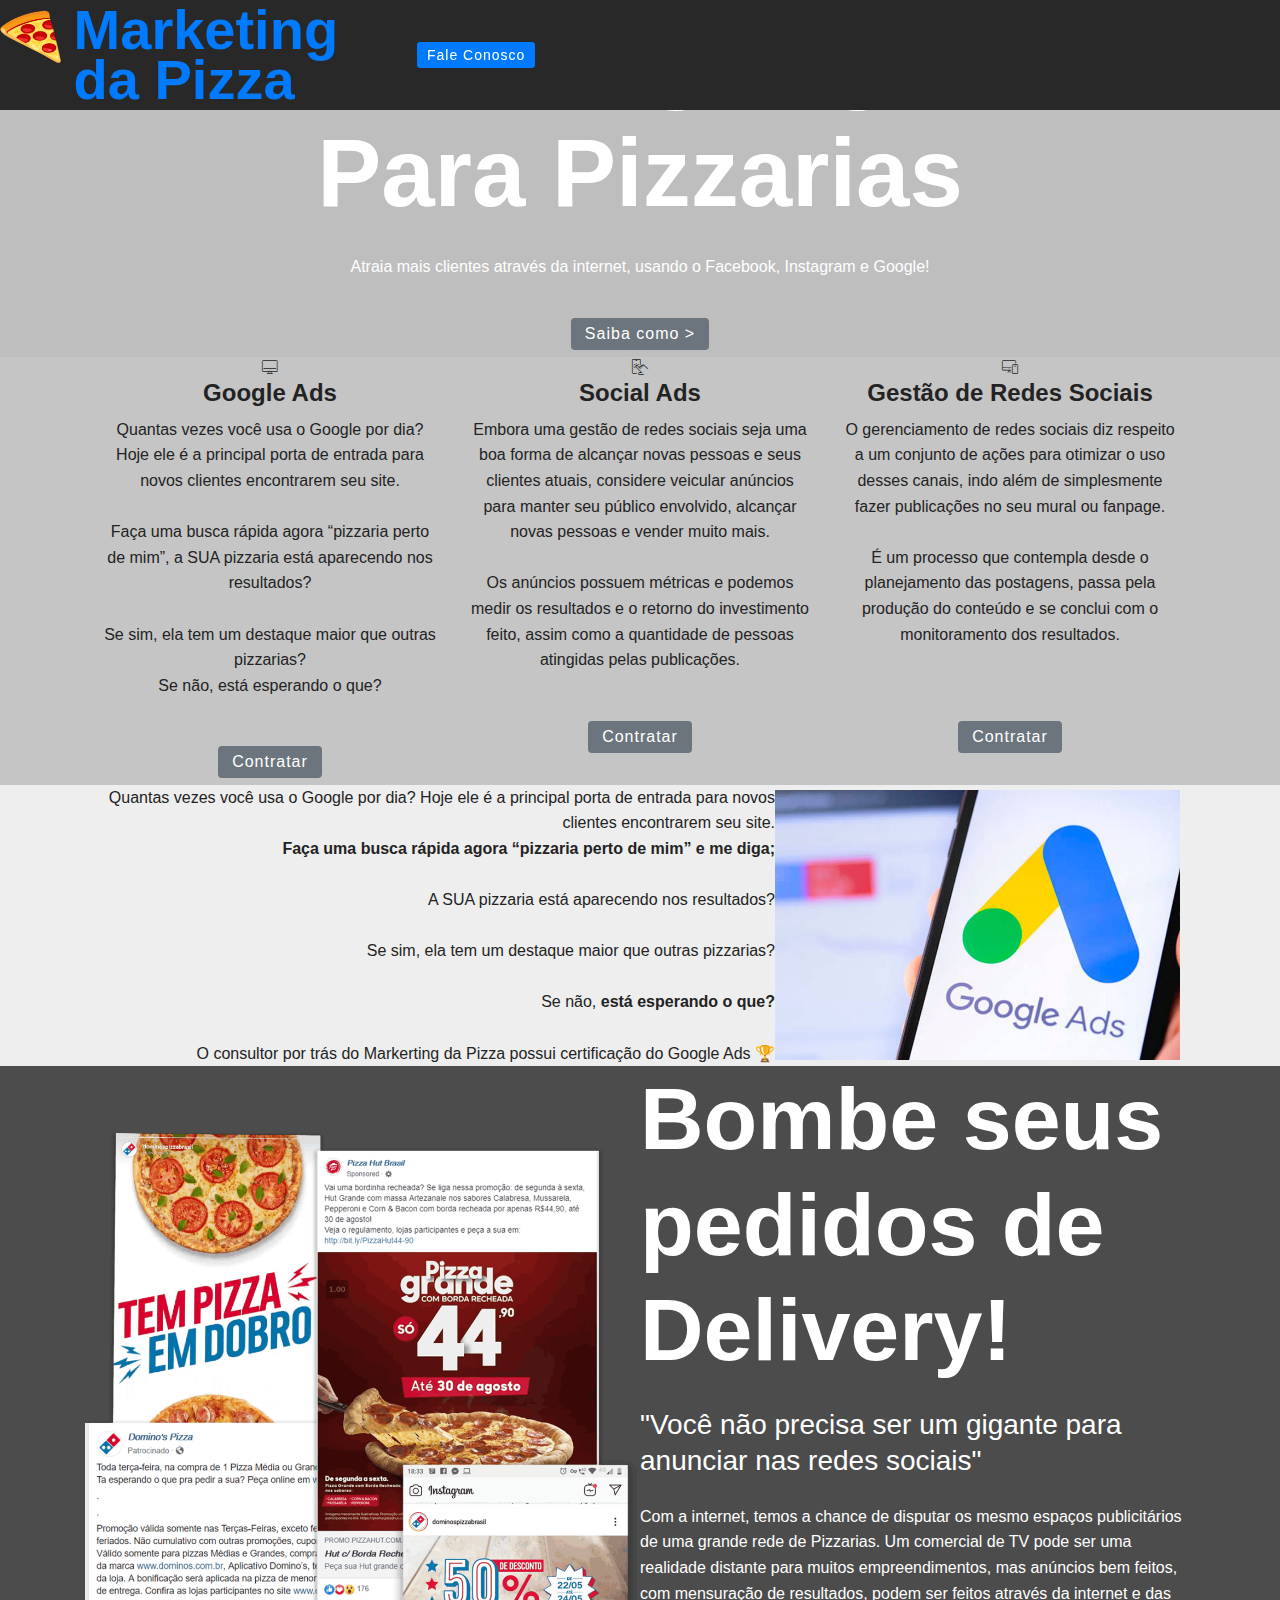
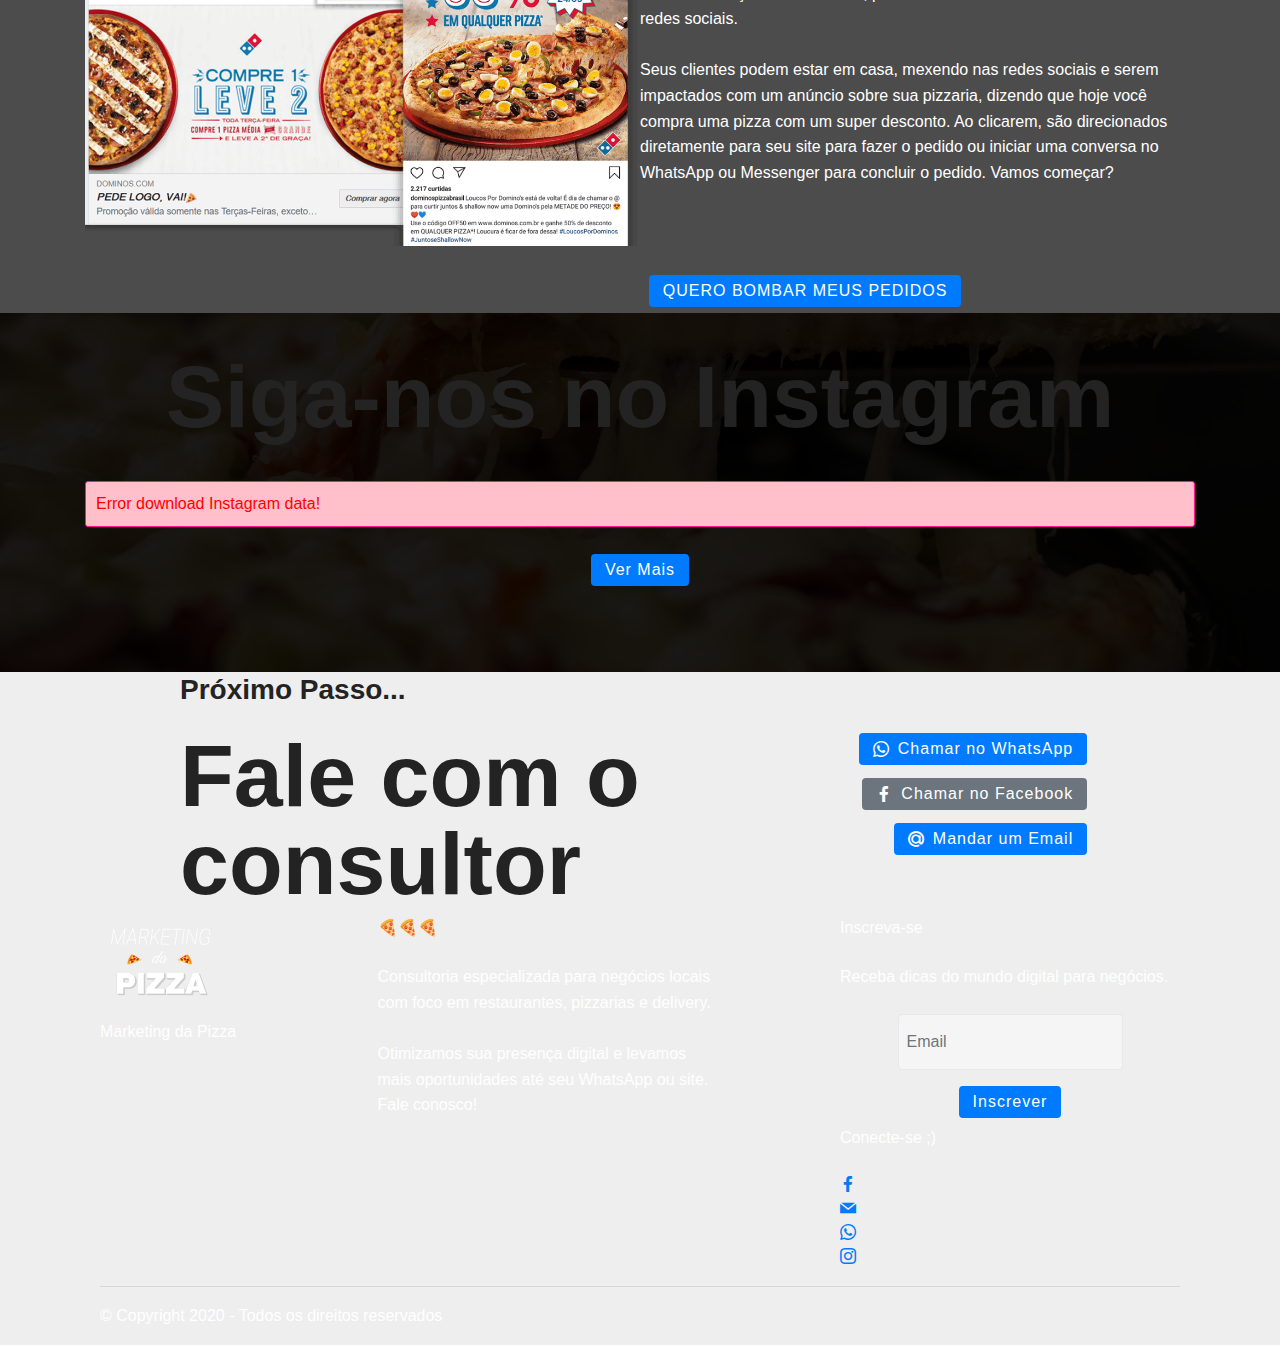
==== commit 77d10861: "Scripts" ====
--- a/index.html
+++ b/index.html
@@ -27,7 +27,33 @@
   <link rel="stylesheet" href="assets/theme/css/style.css">
   <link rel="preload" as="style" href="assets/mobirise/css/mbr-additional.css"><link rel="stylesheet" href="assets/mobirise/css/mbr-additional.css" type="text/css">
   
-  
+  <!-- Facebook Pixel Code -->
+<script>
+    !function(f,b,e,v,n,t,s)
+    {if(f.fbq)return;n=f.fbq=function(){n.callMethod?
+    n.callMethod.apply(n,arguments):n.queue.push(arguments)};
+    if(!f._fbq)f._fbq=n;n.push=n;n.loaded=!0;n.version='2.0';
+    n.queue=[];t=b.createElement(e);t.async=!0;
+    t.src=v;s=b.getElementsByTagName(e)[0];
+    s.parentNode.insertBefore(t,s)}(window, document,'script',
+    'https://connect.facebook.net/en_US/fbevents.js');
+    fbq('init', '400022250883661');
+    fbq('track', 'PageView');
+  </script>
+  <noscript><img height="1" width="1" style="display:none"
+    src="https://www.facebook.com/tr?id=400022250883661&ev=PageView&noscript=1"
+  /></noscript>
+  <!-- End Facebook Pixel Code -->
+  
+  <!-- Global site tag (gtag.js) - Google Analytics -->
+  <script async src="https://www.googletagmanager.com/gtag/js?id=UA-110535903-2"></script>
+  <script>
+    window.dataLayer = window.dataLayer || [];
+    function gtag(){dataLayer.push(arguments);}
+    gtag('js', new Date());
+  
+    gtag('config', 'UA-110535903-2');
+  </script>
   
   
 </head>
@@ -330,7 +356,7 @@
             </div>
         </div>
     </div>
-</section><section style="background-color: #fff; font-family: -apple-system, BlinkMacSystemFont, 'Segoe UI', 'Roboto', 'Helvetica Neue', Arial, sans-serif; color:#aaa; font-size:12px; padding: 0; align-items: center; display: flex;"><a href="https://mobirise.site/a" style="flex: 1 1; height: 3rem; padding-left: 1rem;"></a><p style="flex: 0 0 auto; margin:0; padding-right:1rem;"><a href="https://mobirise.site/q" style="color:#aaa;">This website</a> was started with Mobirise site theme</p></section><script src="assets/web/assets/jquery/jquery.min.js"></script>  <script src="assets/popper/popper.min.js"></script>  <script src="assets/bootstrap/js/bootstrap.min.js"></script>  <script src="assets/tether/tether.min.js"></script>  <script src="assets/smoothscroll/smooth-scroll.js"></script>  <script src="assets/dropdown/js/nav-dropdown.js"></script>  <script src="assets/dropdown/js/navbar-dropdown.js"></script>  <script src="assets/touchswipe/jquery.touch-swipe.min.js"></script>  <script src="assets/parallax/jarallax.min.js"></script>  <script src="assets/instagram-feed/index.js"></script>  <script src="assets/slick/slick.min.js"></script>  <script src="assets/theme/js/script.js"></script>  <script src="assets/formoid/formoid.min.js"></script>  
+</section><script src="assets/web/assets/jquery/jquery.min.js"></script>  <script src="assets/popper/popper.min.js"></script>  <script src="assets/bootstrap/js/bootstrap.min.js"></script>  <script src="assets/tether/tether.min.js"></script>  <script src="assets/smoothscroll/smooth-scroll.js"></script>  <script src="assets/dropdown/js/nav-dropdown.js"></script>  <script src="assets/dropdown/js/navbar-dropdown.js"></script>  <script src="assets/touchswipe/jquery.touch-swipe.min.js"></script>  <script src="assets/parallax/jarallax.min.js"></script>  <script src="assets/instagram-feed/index.js"></script>  <script src="assets/slick/slick.min.js"></script>  <script src="assets/theme/js/script.js"></script>  <script src="assets/formoid/formoid.min.js"></script>  
   
   
 </body>
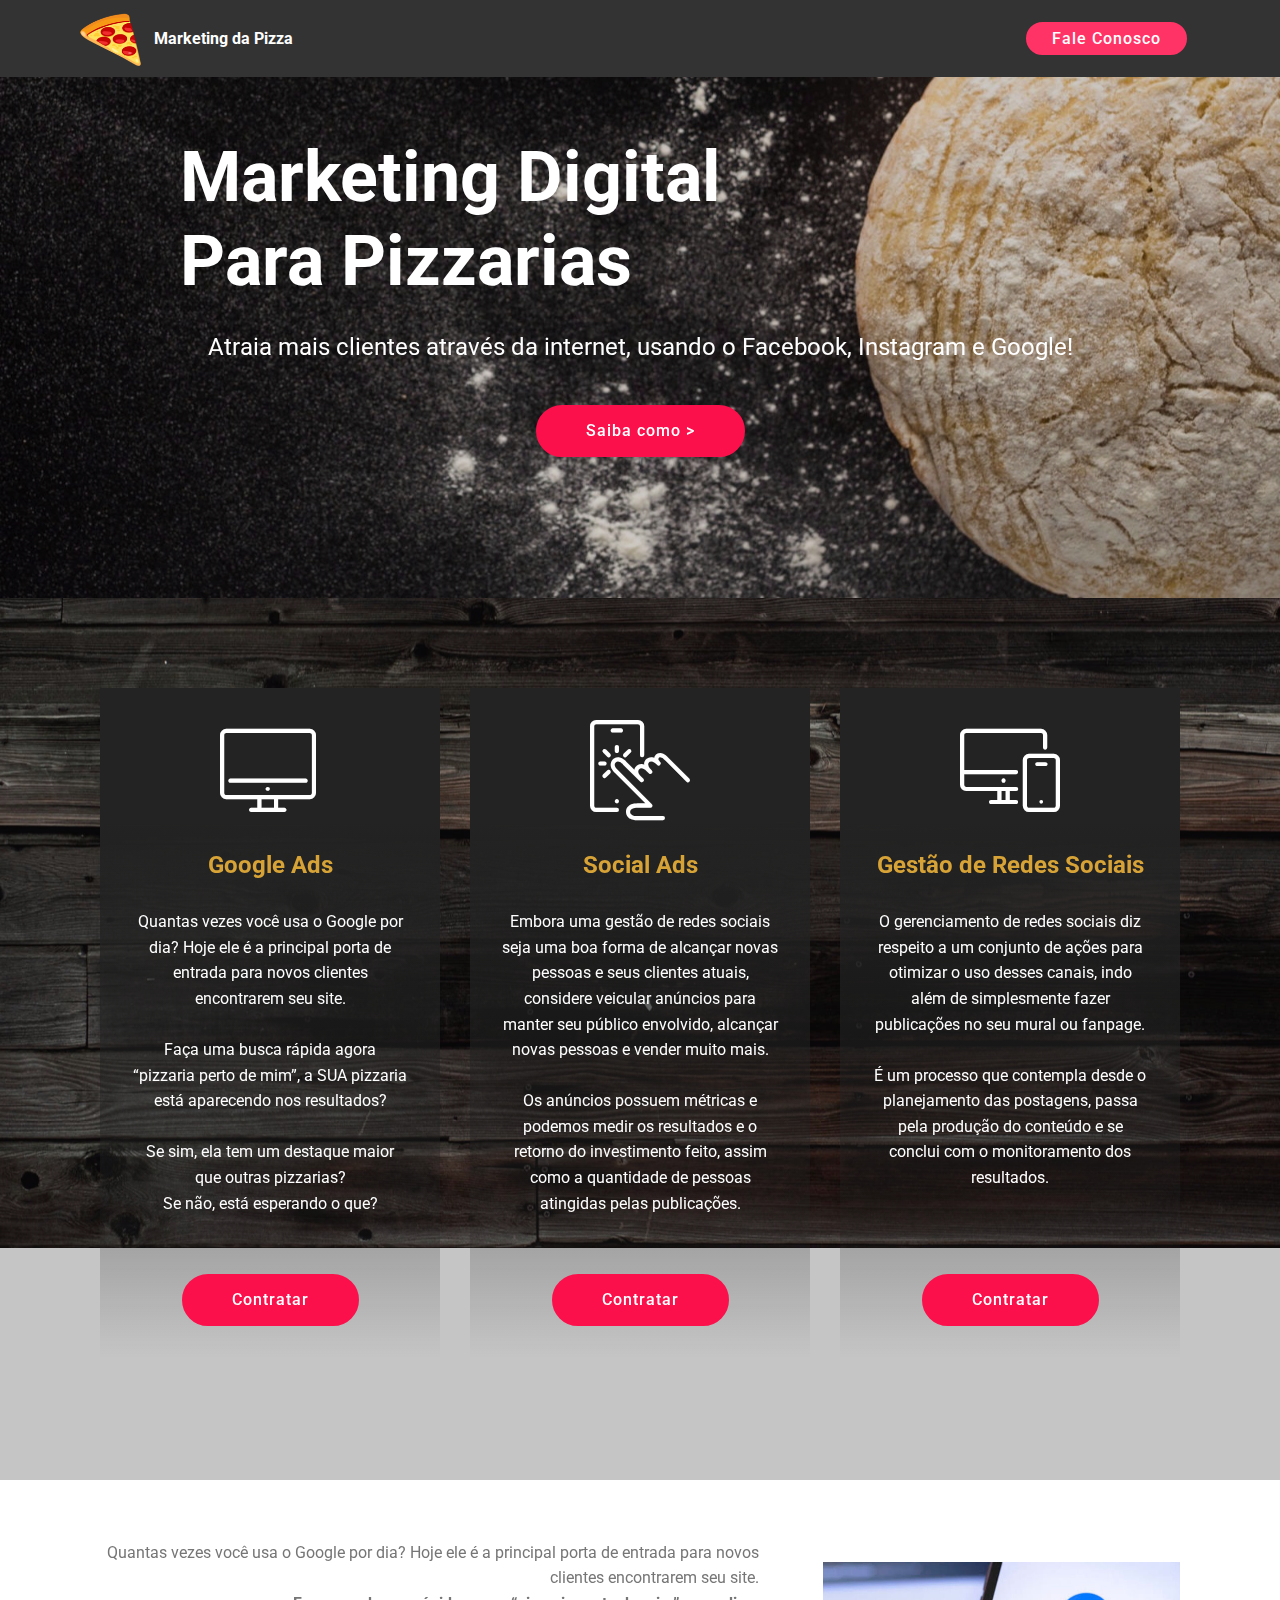
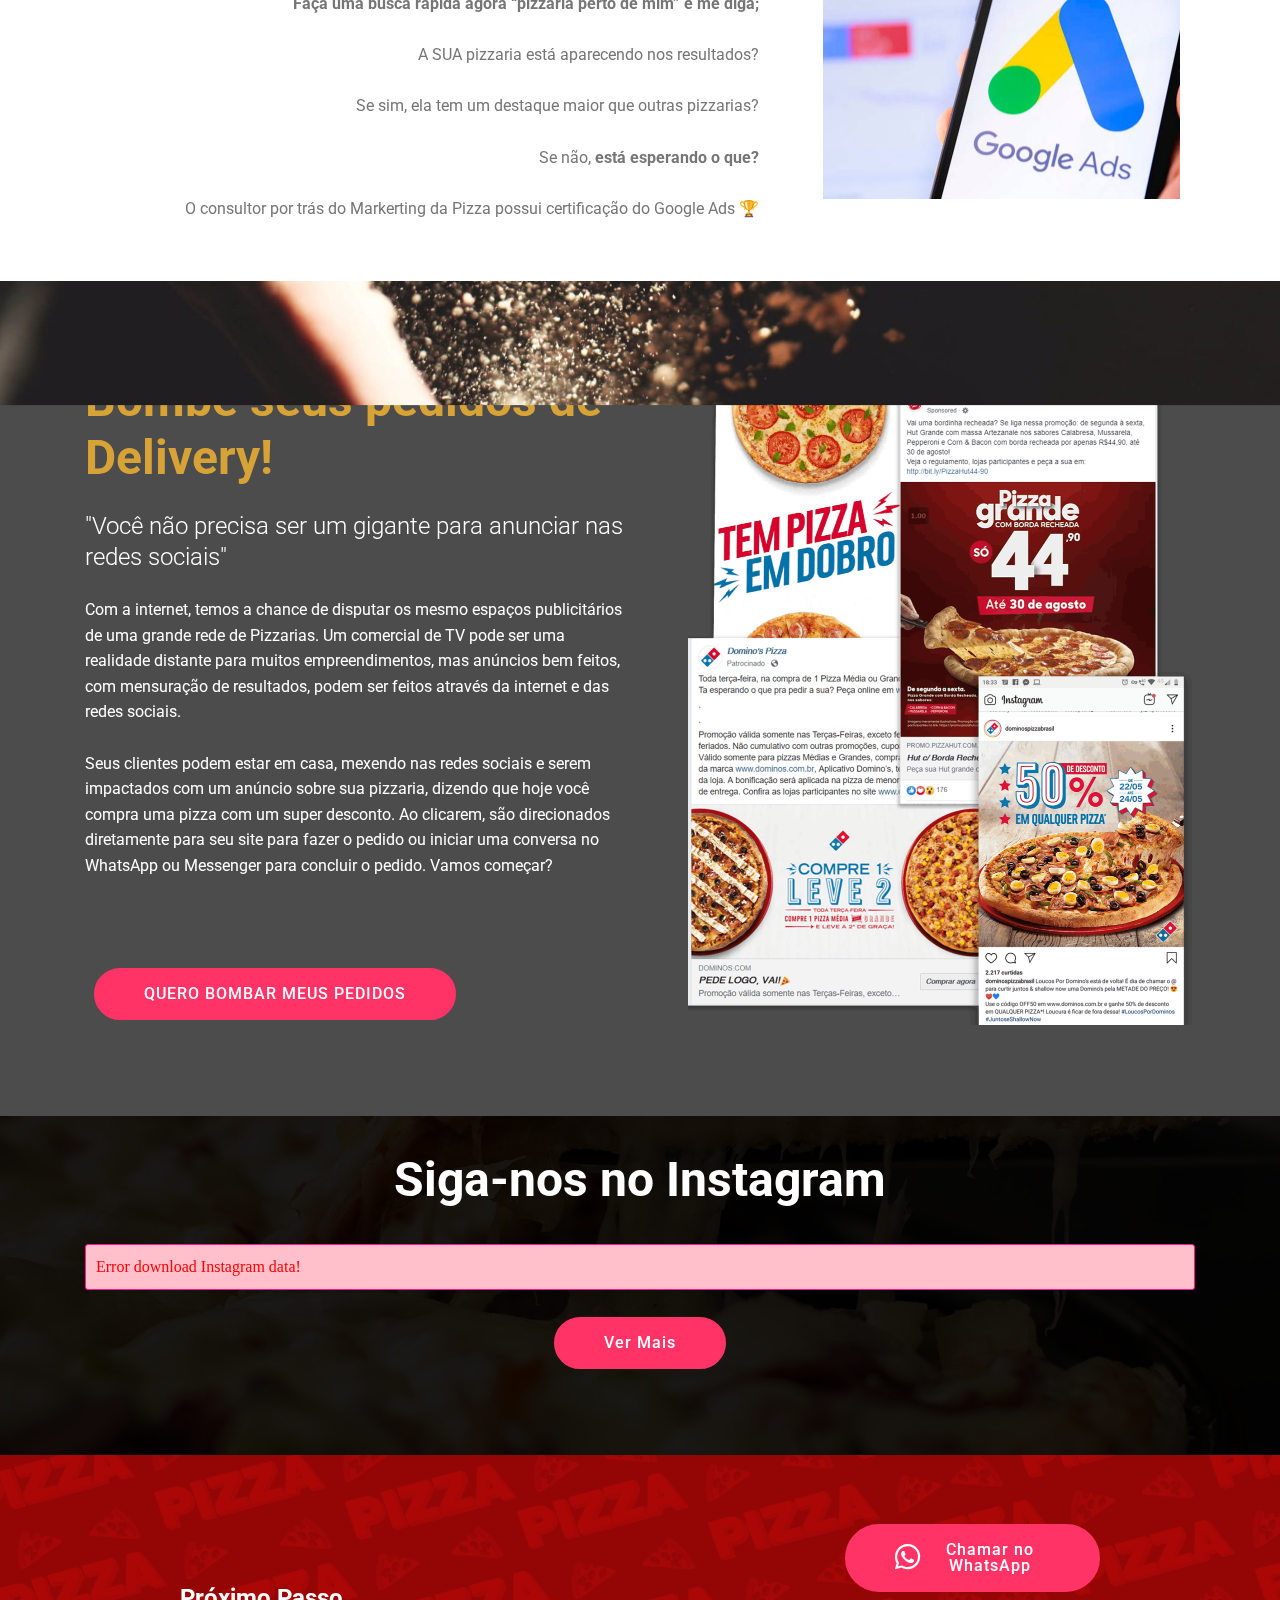
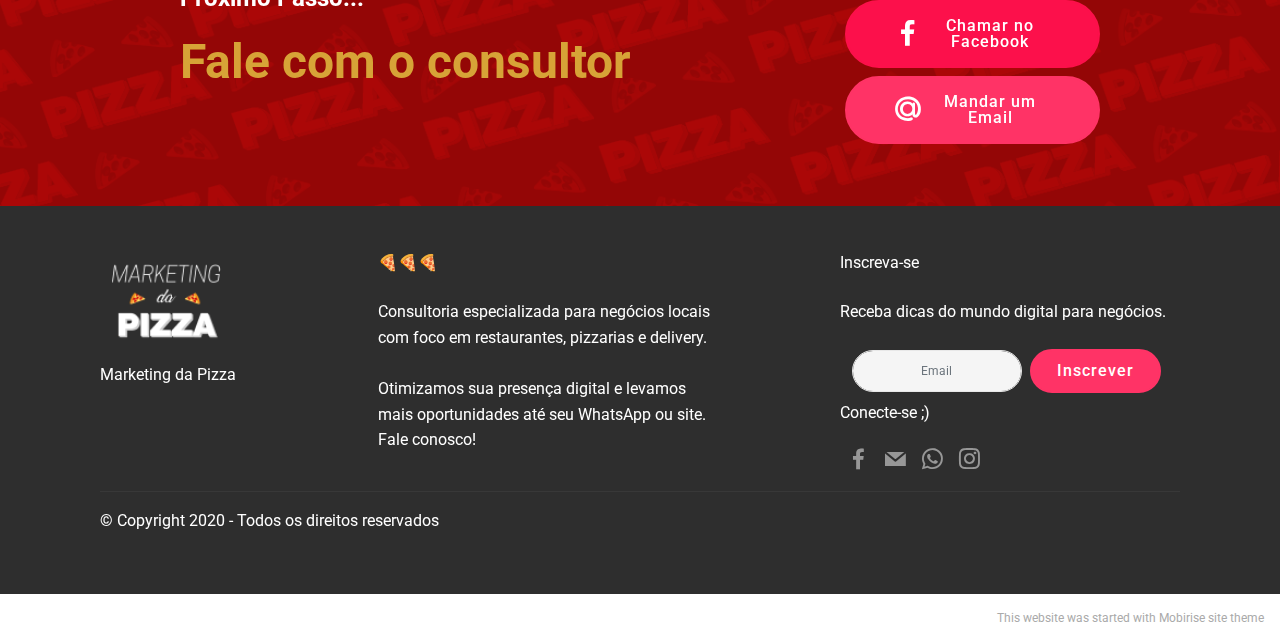
==== commit 995c98f8: "Revert "Scripts"" ====
--- a/index.html
+++ b/index.html
@@ -27,33 +27,7 @@
   <link rel="stylesheet" href="assets/theme/css/style.css">
   <link rel="preload" as="style" href="assets/mobirise/css/mbr-additional.css"><link rel="stylesheet" href="assets/mobirise/css/mbr-additional.css" type="text/css">
   
-  <!-- Facebook Pixel Code -->
-<script>
-    !function(f,b,e,v,n,t,s)
-    {if(f.fbq)return;n=f.fbq=function(){n.callMethod?
-    n.callMethod.apply(n,arguments):n.queue.push(arguments)};
-    if(!f._fbq)f._fbq=n;n.push=n;n.loaded=!0;n.version='2.0';
-    n.queue=[];t=b.createElement(e);t.async=!0;
-    t.src=v;s=b.getElementsByTagName(e)[0];
-    s.parentNode.insertBefore(t,s)}(window, document,'script',
-    'https://connect.facebook.net/en_US/fbevents.js');
-    fbq('init', '400022250883661');
-    fbq('track', 'PageView');
-  </script>
-  <noscript><img height="1" width="1" style="display:none"
-    src="https://www.facebook.com/tr?id=400022250883661&ev=PageView&noscript=1"
-  /></noscript>
-  <!-- End Facebook Pixel Code -->
-  
-  <!-- Global site tag (gtag.js) - Google Analytics -->
-  <script async src="https://www.googletagmanager.com/gtag/js?id=UA-110535903-2"></script>
-  <script>
-    window.dataLayer = window.dataLayer || [];
-    function gtag(){dataLayer.push(arguments);}
-    gtag('js', new Date());
-  
-    gtag('config', 'UA-110535903-2');
-  </script>
+  
   
   
 </head>
@@ -264,7 +238,7 @@
                     Fale com o consultor</h2>
             </div>
             <div class="media-container-column col-12 col-lg-3 col-md-4">
-                <div class="mbr-section-btn align-right py-4"><a class="btn btn-primary display-4" href="https://wa.me/5541999826146"><span class="socicon socicon-whatsapp mbr-iconfont mbr-iconfont-btn"></span>Chamar no WhatsApp</a> <a class="btn btn-secondary display-4" href="https://www.facebook.com/marketingdapizza" target="_blank"><span class="socicon socicon-facebook mbr-iconfont mbr-iconfont-btn"></span>Chamar no Facebook</a> <a class="btn btn-primary display-4" href="mailto:marketingdapizza@gmail.com"><span class="socicon socicon-mailru mbr-iconfont mbr-iconfont-btn"></span>Mandar um Email</a></div>
+                <div class="mbr-section-btn align-right py-4"><a class="btn btn-primary display-4" href="https://wa.me/5541999826146" target="_blank"><span class="socicon socicon-whatsapp mbr-iconfont mbr-iconfont-btn"></span>Chamar no WhatsApp</a> <a class="btn btn-secondary display-4" href="https://www.facebook.com/marketingdapizza" target="_blank"><span class="socicon socicon-facebook mbr-iconfont mbr-iconfont-btn"></span>Chamar no Facebook</a> <a class="btn btn-primary display-4" href="mailto:marketingdapizza@gmail.com" target="_blank"><span class="socicon socicon-mailru mbr-iconfont mbr-iconfont-btn"></span>Mandar um Email</a></div>
             </div>
         </div>
     </div>
@@ -356,7 +330,7 @@
             </div>
         </div>
     </div>
-</section><script src="assets/web/assets/jquery/jquery.min.js"></script>  <script src="assets/popper/popper.min.js"></script>  <script src="assets/bootstrap/js/bootstrap.min.js"></script>  <script src="assets/tether/tether.min.js"></script>  <script src="assets/smoothscroll/smooth-scroll.js"></script>  <script src="assets/dropdown/js/nav-dropdown.js"></script>  <script src="assets/dropdown/js/navbar-dropdown.js"></script>  <script src="assets/touchswipe/jquery.touch-swipe.min.js"></script>  <script src="assets/parallax/jarallax.min.js"></script>  <script src="assets/instagram-feed/index.js"></script>  <script src="assets/slick/slick.min.js"></script>  <script src="assets/theme/js/script.js"></script>  <script src="assets/formoid/formoid.min.js"></script>  
+</section><section style="background-color: #fff; font-family: -apple-system, BlinkMacSystemFont, 'Segoe UI', 'Roboto', 'Helvetica Neue', Arial, sans-serif; color:#aaa; font-size:12px; padding: 0; align-items: center; display: flex;"><a href="https://mobirise.site/a" style="flex: 1 1; height: 3rem; padding-left: 1rem;"></a><p style="flex: 0 0 auto; margin:0; padding-right:1rem;"><a href="https://mobirise.site/q" style="color:#aaa;">This website</a> was started with Mobirise site theme</p></section><script src="assets/web/assets/jquery/jquery.min.js"></script>  <script src="assets/popper/popper.min.js"></script>  <script src="assets/bootstrap/js/bootstrap.min.js"></script>  <script src="assets/tether/tether.min.js"></script>  <script src="assets/smoothscroll/smooth-scroll.js"></script>  <script src="assets/dropdown/js/nav-dropdown.js"></script>  <script src="assets/dropdown/js/navbar-dropdown.js"></script>  <script src="assets/touchswipe/jquery.touch-swipe.min.js"></script>  <script src="assets/parallax/jarallax.min.js"></script>  <script src="assets/instagram-feed/index.js"></script>  <script src="assets/slick/slick.min.js"></script>  <script src="assets/theme/js/script.js"></script>  <script src="assets/formoid/formoid.min.js"></script>  
   
   
 </body>
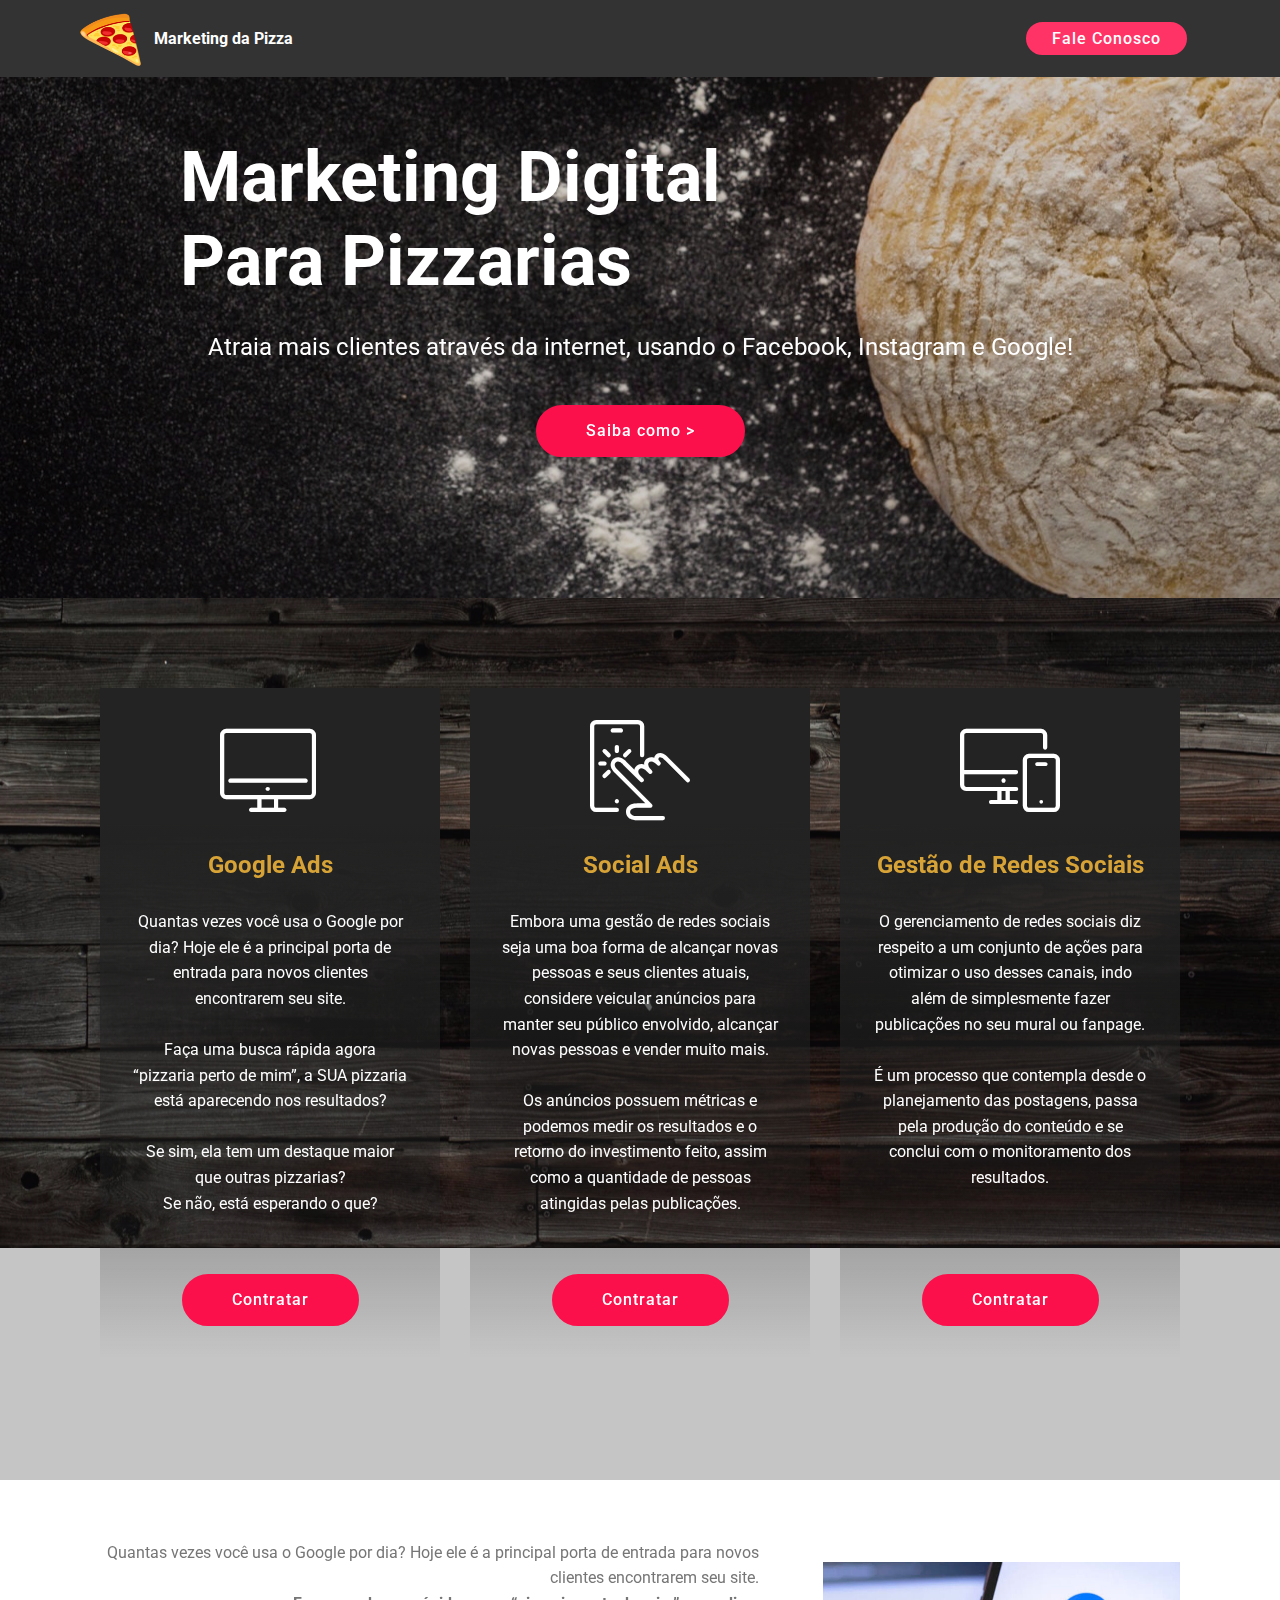
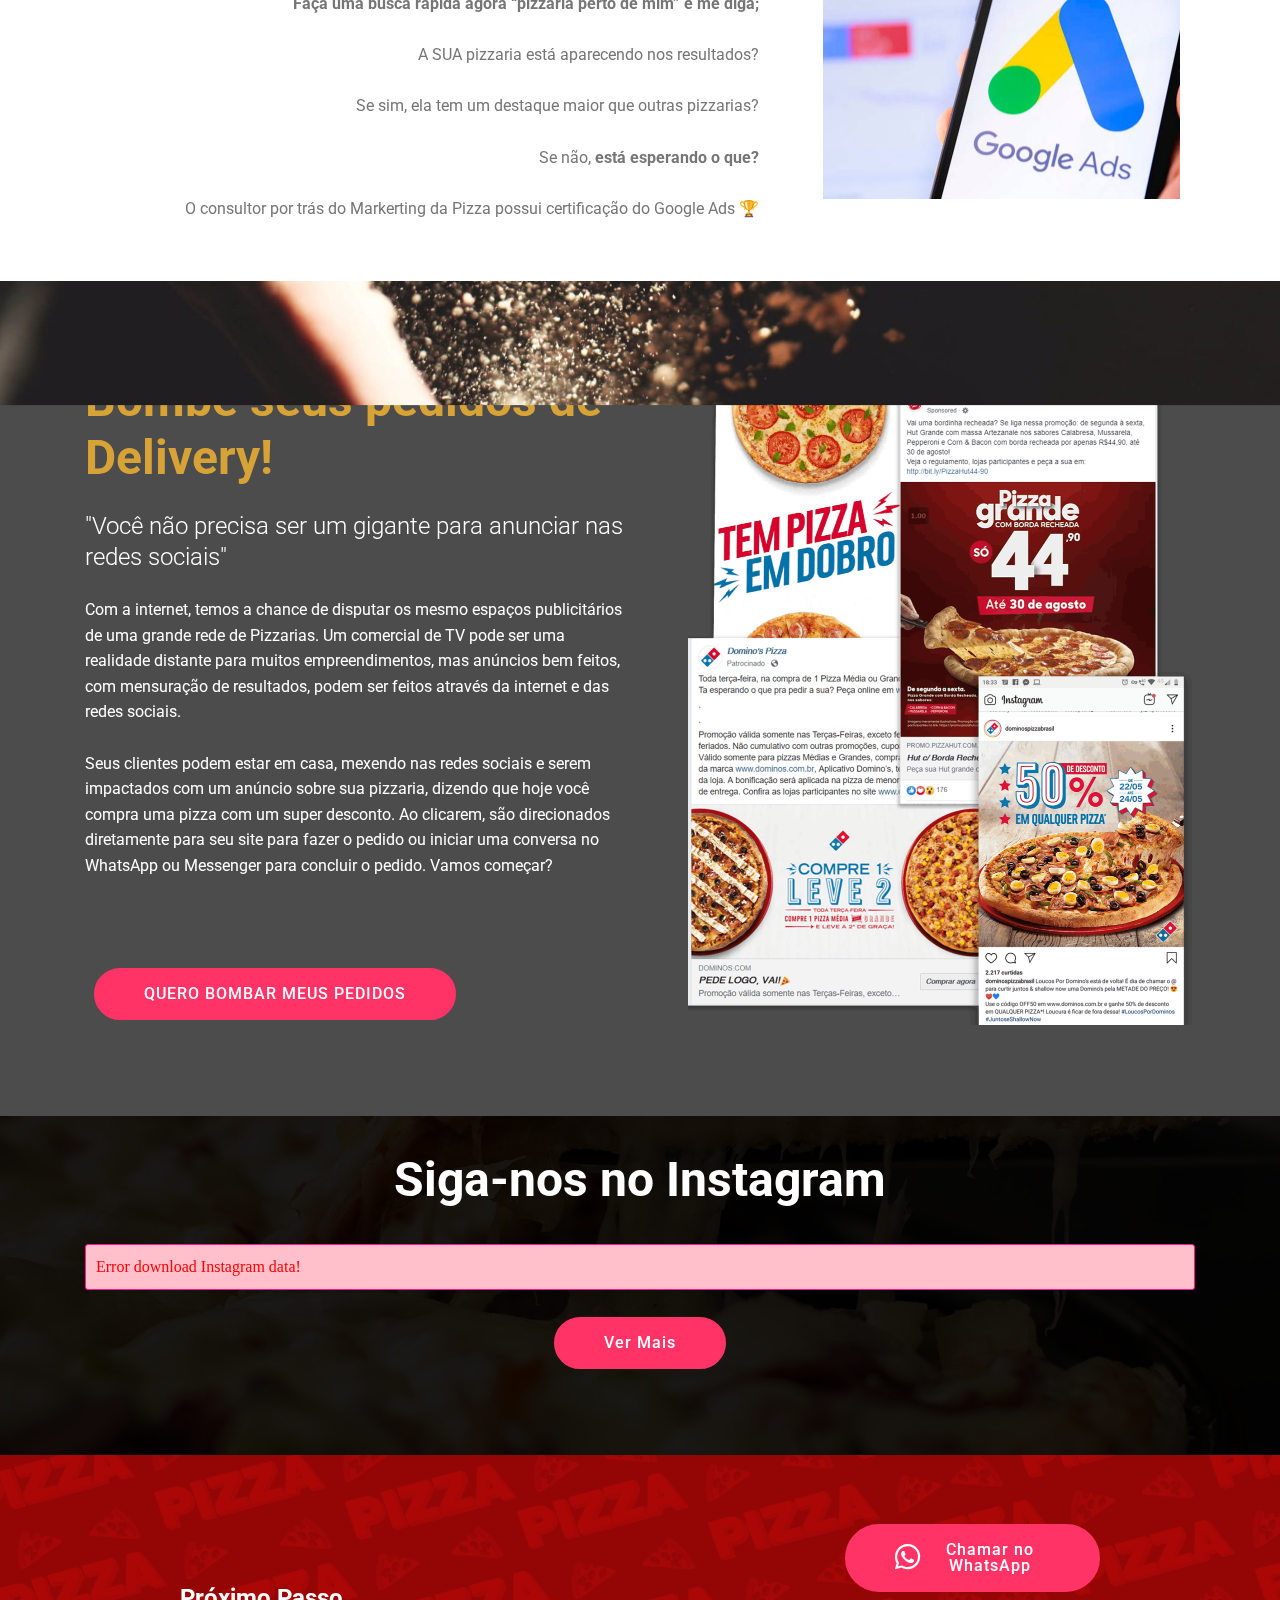
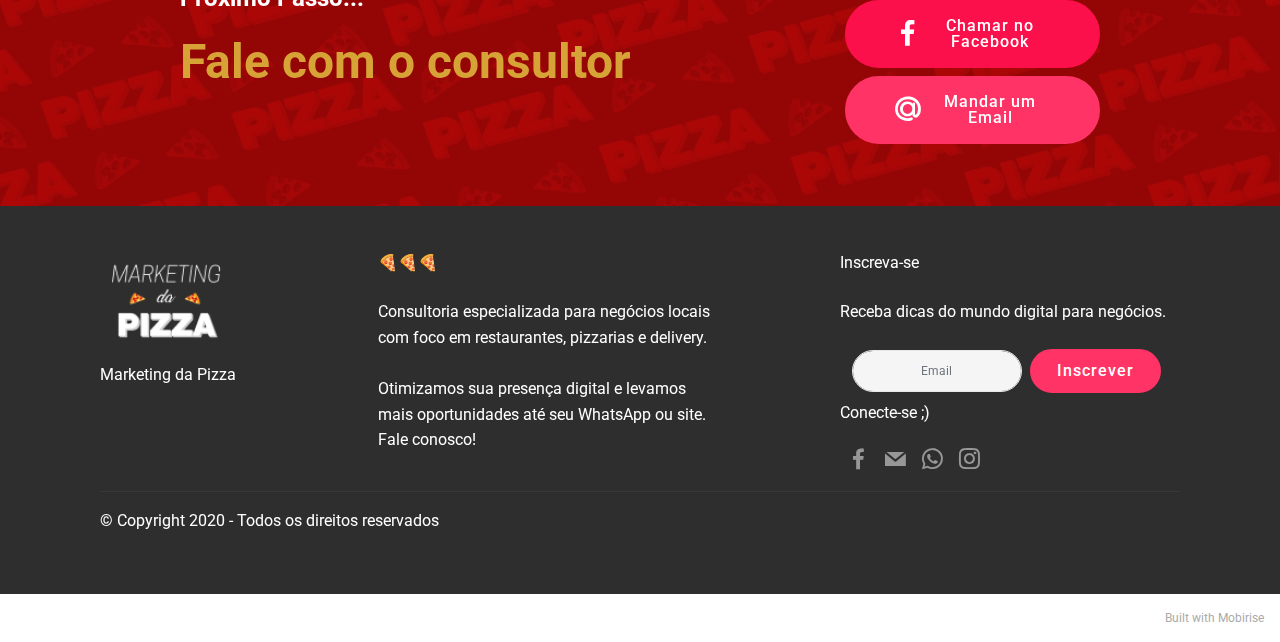
==== commit 0201ec4e: "scripts on mobirise" ====
--- a/index.html
+++ b/index.html
@@ -32,6 +32,38 @@
   
 </head>
 <body>
+
+<!-- Analytics -->
+<!-- Facebook Pixel Code -->
+<script>
+  !function(f,b,e,v,n,t,s)
+  {if(f.fbq)return;n=f.fbq=function(){n.callMethod?
+  n.callMethod.apply(n,arguments):n.queue.push(arguments)};
+  if(!f._fbq)f._fbq=n;n.push=n;n.loaded=!0;n.version='2.0';
+  n.queue=[];t=b.createElement(e);t.async=!0;
+  t.src=v;s=b.getElementsByTagName(e)[0];
+  s.parentNode.insertBefore(t,s)}(window, document,'script',
+  'https://connect.facebook.net/en_US/fbevents.js');
+  fbq('init', '400022250883661');
+  fbq('track', 'PageView');
+</script>
+<noscript><img height="1" width="1" style="display:none"
+  src="https://www.facebook.com/tr?id=400022250883661&ev=PageView&noscript=1"
+/></noscript>
+<!-- End Facebook Pixel Code -->
+
+<!-- Global site tag (gtag.js) - Google Analytics -->
+<script async src="https://www.googletagmanager.com/gtag/js?id=UA-110535903-2"></script>
+<script>
+  window.dataLayer = window.dataLayer || [];
+  function gtag(){dataLayer.push(arguments);}
+  gtag('js', new Date());
+
+  gtag('config', 'UA-110535903-2');
+</script>
+<!-- /Analytics -->
+
+
   
   <section class="menu cid-rYgIPtjE9L" once="menu" id="menu1-l">
 
@@ -238,7 +270,7 @@
                     Fale com o consultor</h2>
             </div>
             <div class="media-container-column col-12 col-lg-3 col-md-4">
-                <div class="mbr-section-btn align-right py-4"><a class="btn btn-primary display-4" href="https://wa.me/5541999826146" target="_blank"><span class="socicon socicon-whatsapp mbr-iconfont mbr-iconfont-btn"></span>Chamar no WhatsApp</a> <a class="btn btn-secondary display-4" href="https://www.facebook.com/marketingdapizza" target="_blank"><span class="socicon socicon-facebook mbr-iconfont mbr-iconfont-btn"></span>Chamar no Facebook</a> <a class="btn btn-primary display-4" href="mailto:marketingdapizza@gmail.com" target="_blank"><span class="socicon socicon-mailru mbr-iconfont mbr-iconfont-btn"></span>Mandar um Email</a></div>
+                <div class="mbr-section-btn align-right py-4"><a class="btn btn-primary display-4" href="https://wa.me/5541999826146"><span class="socicon socicon-whatsapp mbr-iconfont mbr-iconfont-btn"></span>Chamar no WhatsApp</a> <a class="btn btn-secondary display-4" href="https://www.facebook.com/marketingdapizza" target="_blank"><span class="socicon socicon-facebook mbr-iconfont mbr-iconfont-btn"></span>Chamar no Facebook</a> <a class="btn btn-primary display-4" href="mailto:marketingdapizza@gmail.com"><span class="socicon socicon-mailru mbr-iconfont mbr-iconfont-btn"></span>Mandar um Email</a></div>
             </div>
         </div>
     </div>
@@ -275,7 +307,7 @@
                     Receba dicas do mundo digital para negócios.</p>
                 <div class="media-container-column" data-form-type="formoid">
                     <!---Formbuilder Form--->
-                    <form action="https://mobirise.eu/" method="POST" class="mbr-form form-with-styler" data-form-title="Mobirise Form"><input type="hidden" name="email" data-form-email="true" value="SpuZrfiDrft0nRy4hKmHvTdHicyORlJMbiVjF9Ks3Vk9PGXEMN8jdmbLZr6pSl6fneSIoVDv6w6VmAj9u3o52sZ+kNGhaUlkTsLRBA0P+GUclt2WbVEsKamt902frBFI">
+                    <form action="https://mobirise.eu/" method="POST" class="mbr-form form-with-styler" data-form-title="Mobirise Form"><input type="hidden" name="email" data-form-email="true" value="0s1M/XRQZKRc+whmECgm03BR2bApF/ECm5O9eZPvfJd4qneiyOOY3IEUJ9Jt9z/x7goIydrPI4vjpJQ6Ph7yzljg872cg+u6Pazv5jnk4YdQu6CKAY0MP7IVtyJMy6zg">
                         <div class="row form-inline justify-content-center">
                             <div hidden="hidden" data-form-alert="" class="alert alert-success col-12">Obrigado por se cadastrar!</div>
                             <div hidden="hidden" data-form-alert-danger="" class="alert alert-danger col-12">
@@ -330,7 +362,7 @@
             </div>
         </div>
     </div>
-</section><section style="background-color: #fff; font-family: -apple-system, BlinkMacSystemFont, 'Segoe UI', 'Roboto', 'Helvetica Neue', Arial, sans-serif; color:#aaa; font-size:12px; padding: 0; align-items: center; display: flex;"><a href="https://mobirise.site/a" style="flex: 1 1; height: 3rem; padding-left: 1rem;"></a><p style="flex: 0 0 auto; margin:0; padding-right:1rem;"><a href="https://mobirise.site/q" style="color:#aaa;">This website</a> was started with Mobirise site theme</p></section><script src="assets/web/assets/jquery/jquery.min.js"></script>  <script src="assets/popper/popper.min.js"></script>  <script src="assets/bootstrap/js/bootstrap.min.js"></script>  <script src="assets/tether/tether.min.js"></script>  <script src="assets/smoothscroll/smooth-scroll.js"></script>  <script src="assets/dropdown/js/nav-dropdown.js"></script>  <script src="assets/dropdown/js/navbar-dropdown.js"></script>  <script src="assets/touchswipe/jquery.touch-swipe.min.js"></script>  <script src="assets/parallax/jarallax.min.js"></script>  <script src="assets/instagram-feed/index.js"></script>  <script src="assets/slick/slick.min.js"></script>  <script src="assets/theme/js/script.js"></script>  <script src="assets/formoid/formoid.min.js"></script>  
+</section><section style="background-color: #fff; font-family: -apple-system, BlinkMacSystemFont, 'Segoe UI', 'Roboto', 'Helvetica Neue', Arial, sans-serif; color:#aaa; font-size:12px; padding: 0; align-items: center; display: flex;"><a href="https://mobirise.site/q" style="flex: 1 1; height: 3rem; padding-left: 1rem;"></a><p style="flex: 0 0 auto; margin:0; padding-right:1rem;">Built with <a href="https://mobirise.site/a" style="color:#aaa;">Mobirise</a></p></section><script src="assets/web/assets/jquery/jquery.min.js"></script>  <script src="assets/popper/popper.min.js"></script>  <script src="assets/bootstrap/js/bootstrap.min.js"></script>  <script src="assets/tether/tether.min.js"></script>  <script src="assets/smoothscroll/smooth-scroll.js"></script>  <script src="assets/dropdown/js/nav-dropdown.js"></script>  <script src="assets/dropdown/js/navbar-dropdown.js"></script>  <script src="assets/touchswipe/jquery.touch-swipe.min.js"></script>  <script src="assets/parallax/jarallax.min.js"></script>  <script src="assets/instagram-feed/index.js"></script>  <script src="assets/slick/slick.min.js"></script>  <script src="assets/theme/js/script.js"></script>  <script src="assets/formoid/formoid.min.js"></script>  
   
   
 </body>
